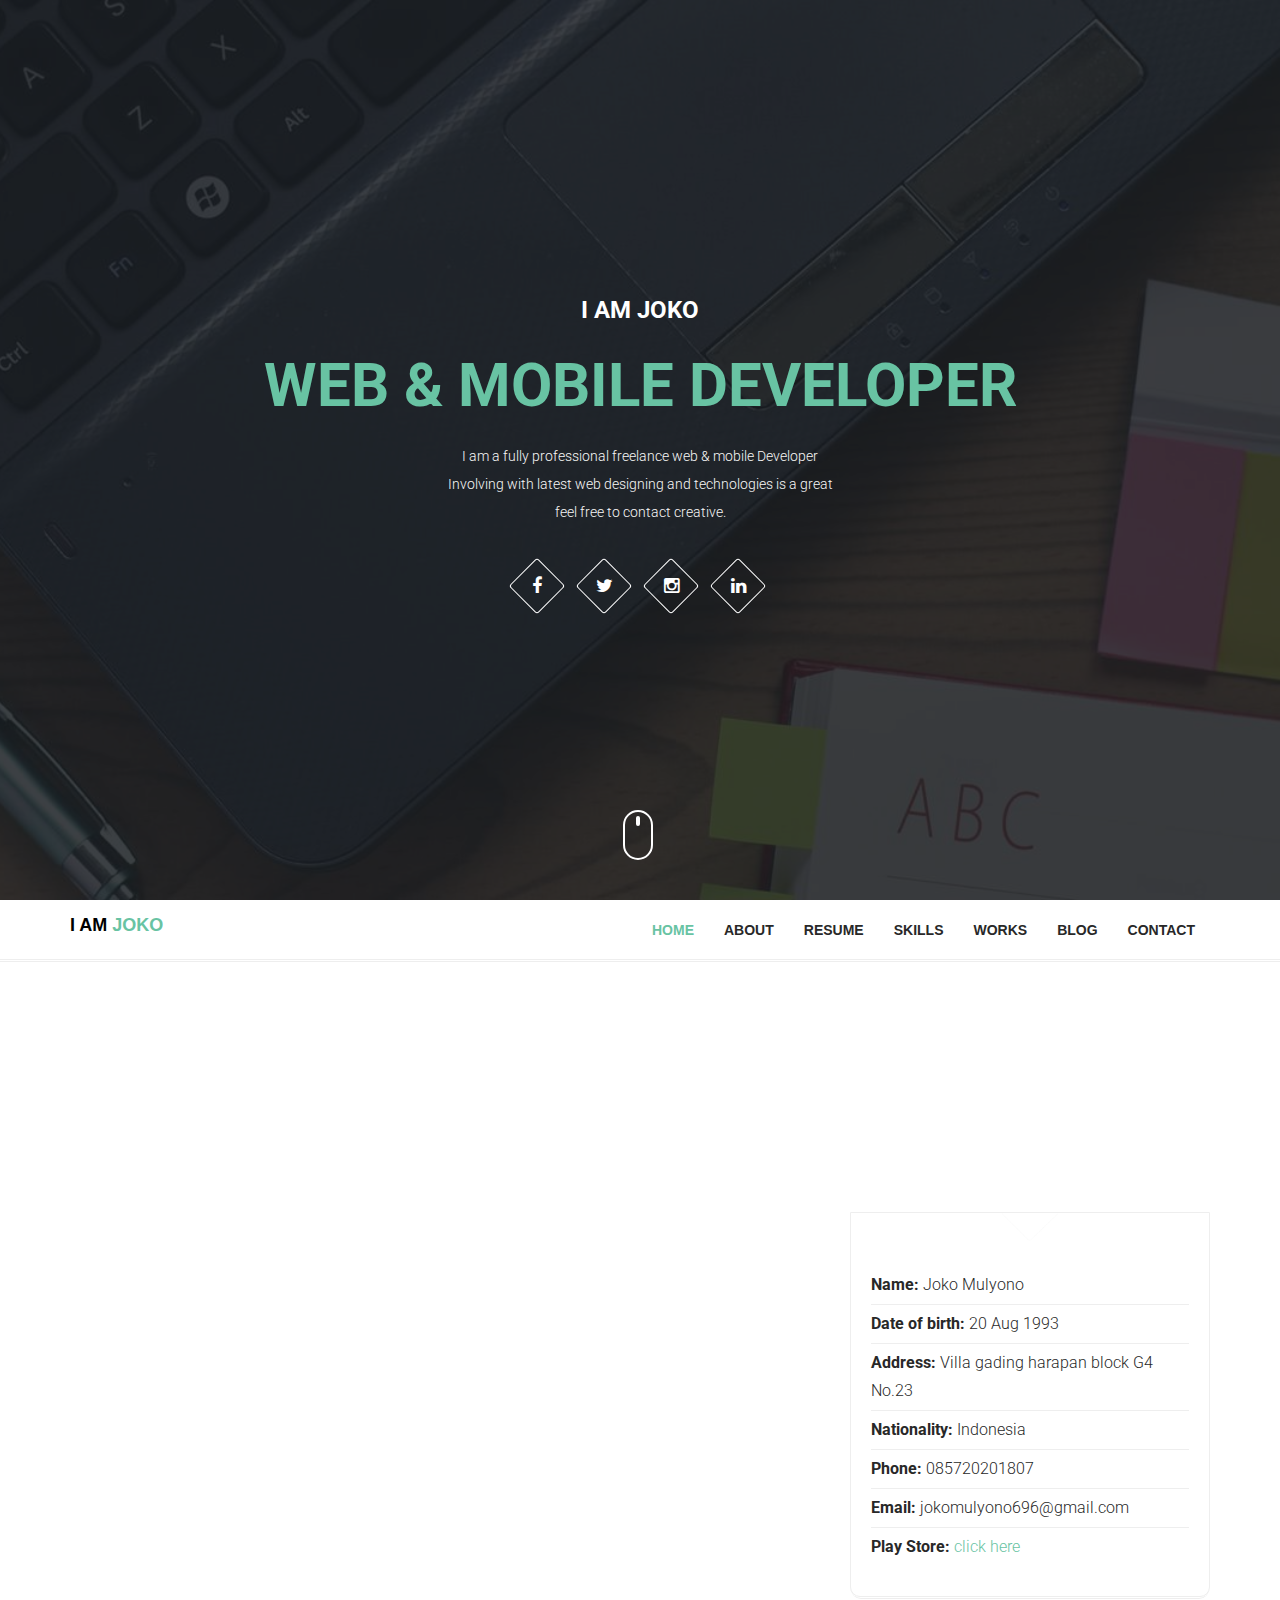
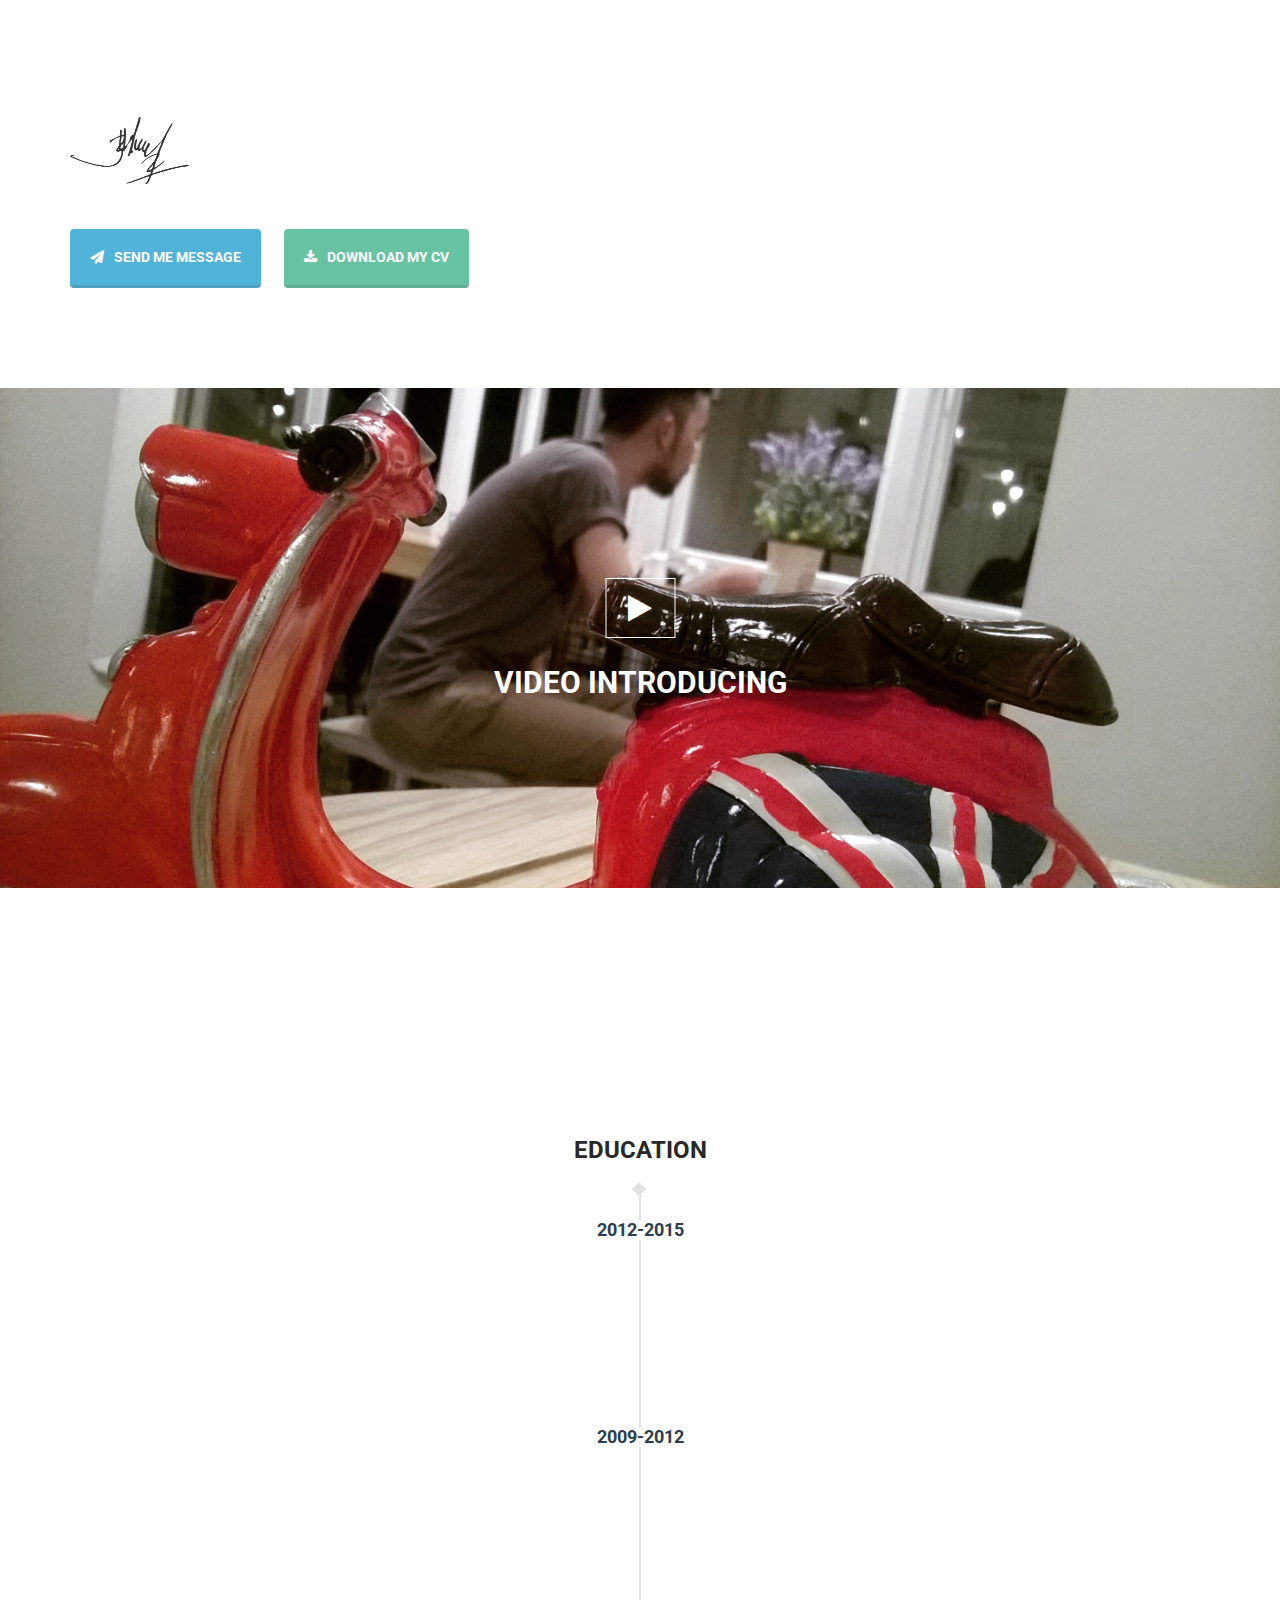
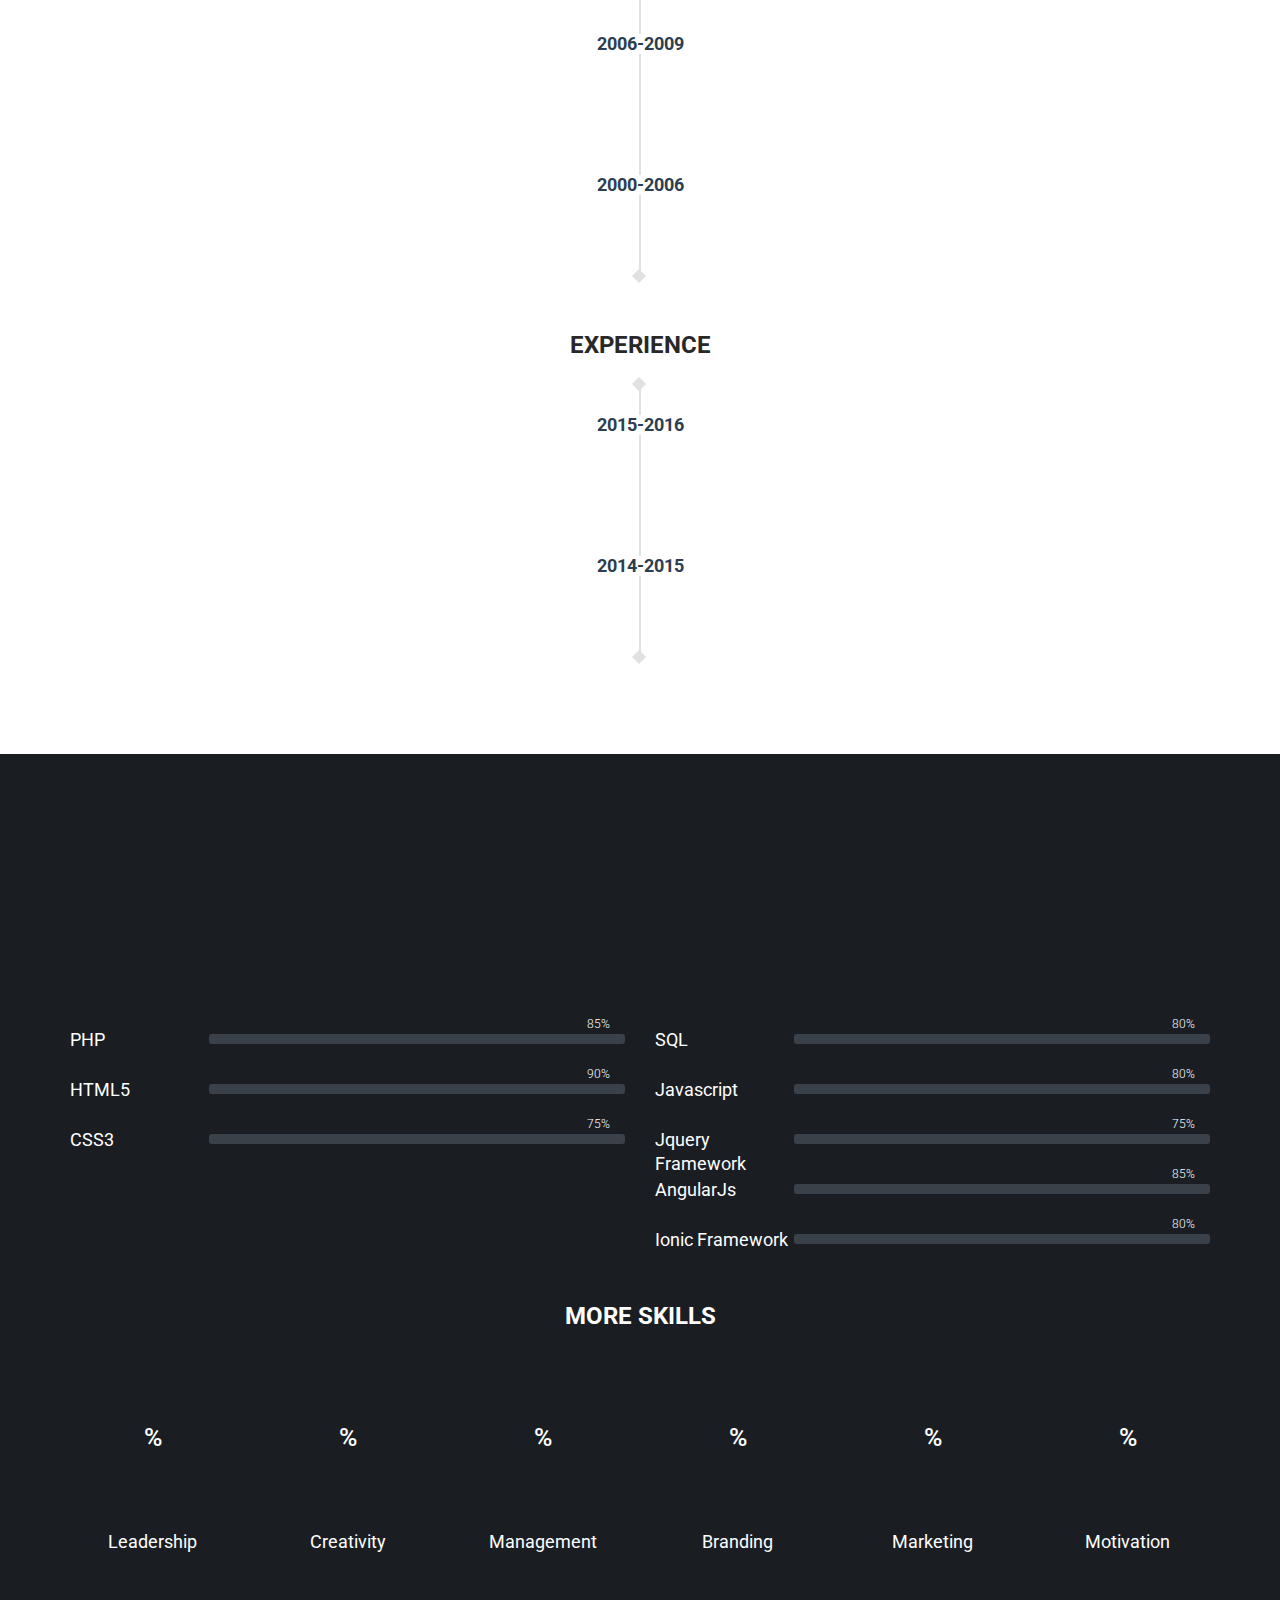
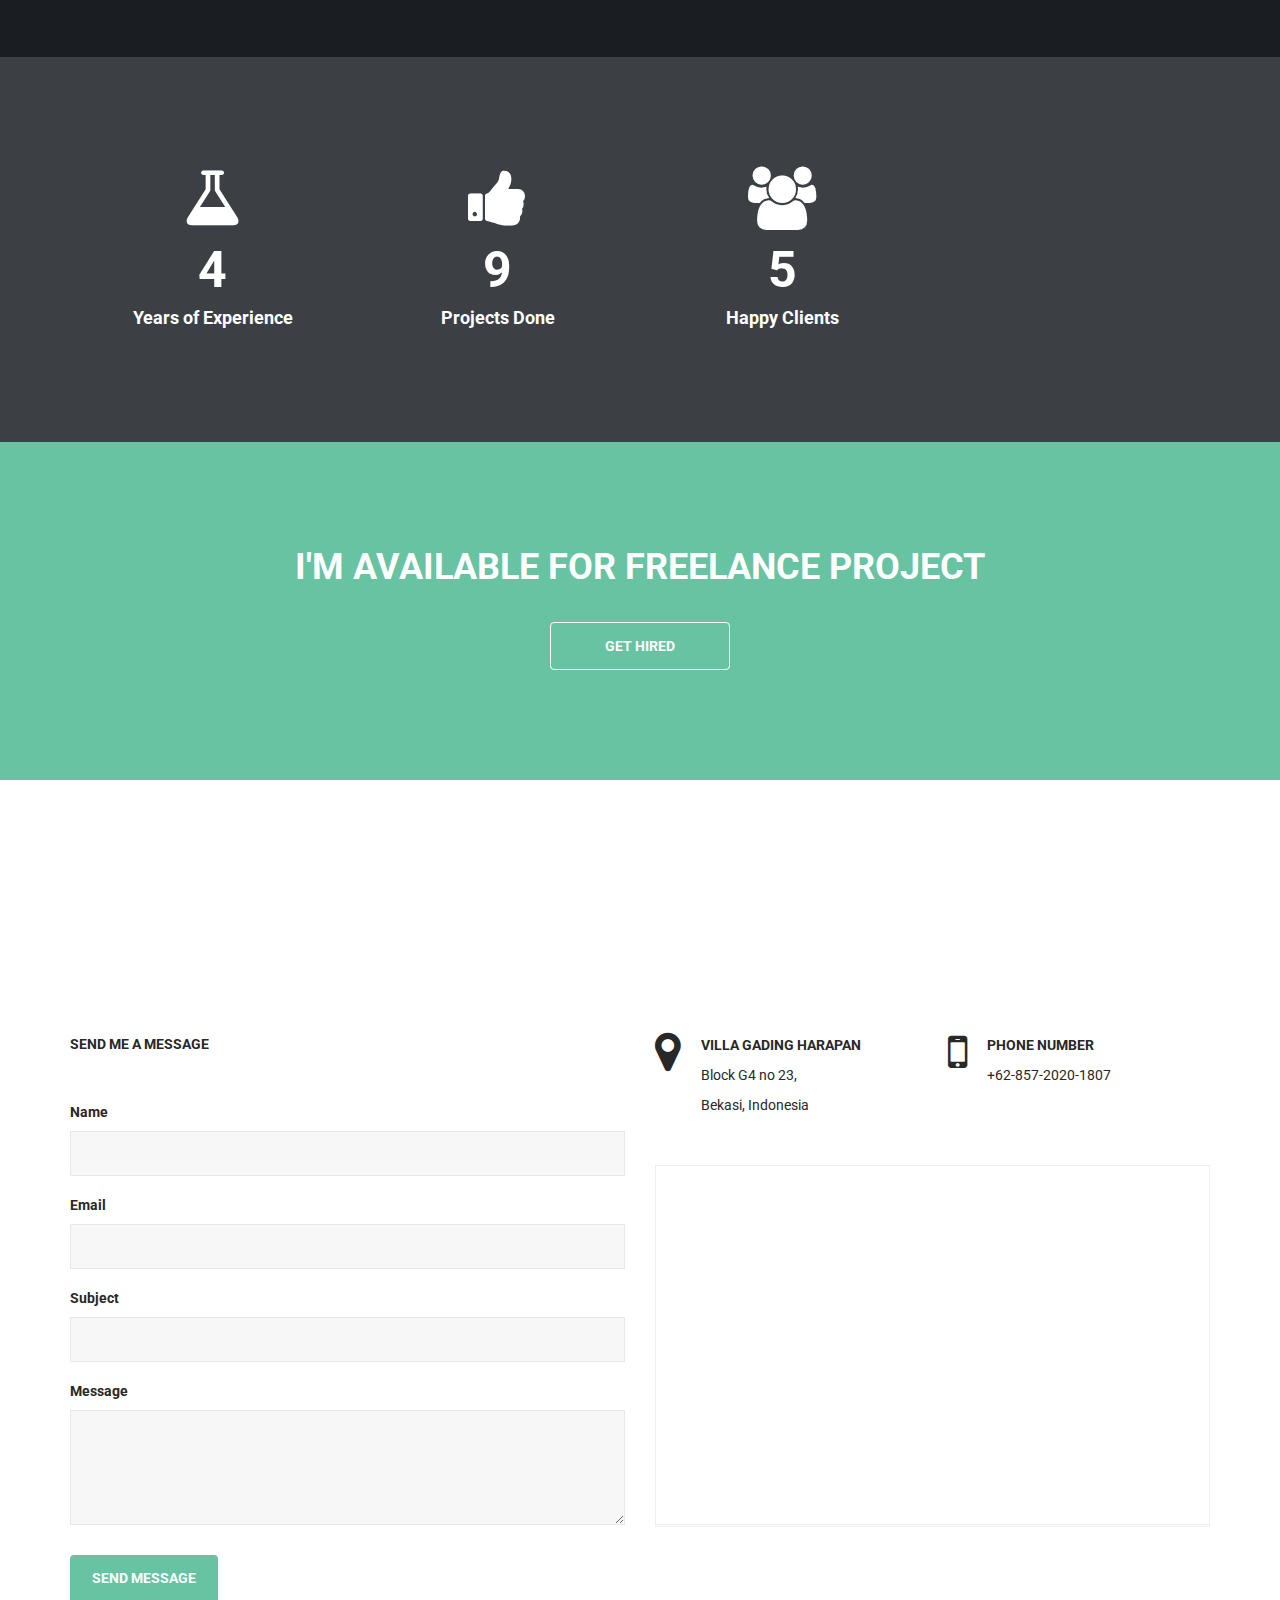
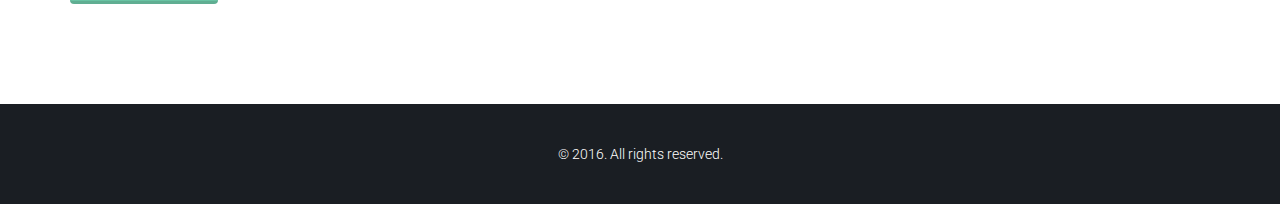
==== index.html @ 0611b8df "Merge branch 'master' of https://github.com/Joko25/joko25.github.io" ====
<!DOCTYPE html>
<html lang="en">

<head>
	<meta charset="UTF-8">
	<meta name="viewport" content="width=device-width, initial-scale=1.0">
	<meta name="description" content="IAMJoko, Web Programmer">
  <meta name="keywords" content="joko, mulyono, joko mulyono, joko25, jokomulyono696@gmail.com, cv joko, buat web, developer, web, programming, onepage, resume, CV HTML template, personal Vcard, html resume, free resume template, free HTML template, free bootstrap template, personal portfolio, free html portfolio">
	<meta name="author" content="#">

	<title>Joko Mulyono</title>

  <!-- Web Fonts -->
  <link href='https://fonts.googleapis.com/css?family=Roboto:400,300,500,700' rel='stylesheet' type='text/css'>
	<!-- Bootstrap core CSS -->
	<link href="assets/bootstrap/css/bootstrap.min.css" rel="stylesheet" media="screen">
	<!-- Font Awesome CSS -->
	<link href="assets/css/font-awesome.min.css" rel="stylesheet" media="screen">
	<!-- Animate css -->
  <link href="assets/css/animate.css" rel="stylesheet">
  <!-- Magnific css -->
	<link href="assets/css/magnific-popup.css" rel="stylesheet">
	<!-- Custom styles CSS -->
	<link href="assets/css/style.css" rel="stylesheet" media="screen">
  <!-- Responsive CSS -->
  <link href="assets/css/responsive.css" rel="stylesheet">

  <!-- HTML5 Shim and Respond.js IE8 support of HTML5 elements and media queries -->
  <!-- WARNING: Respond.js doesn't work if you view the page via file:// -->
  <!--[if lt IE 9]>
      <script src="https://oss.maxcdn.com/libs/html5shiv/3.7.0/html5shiv.js"></script>
      <script src="https://oss.maxcdn.com/libs/respond.js/1.4.2/respond.min.js"></script>
  <![endif]-->

  <link rel="shortcut icon" href="assets/images/ico/favicon.png">
  <link rel="apple-touch-icon-precomposed" sizes="144x144" href="assets/images/ico/apple-touch-icon-144-precomposed.png">
  <link rel="apple-touch-icon-precomposed" sizes="114x114" href="assets/images/ico/apple-touch-icon-114-precomposed.png">
  <link rel="apple-touch-icon-precomposed" sizes="72x72" href="assets/images/ico/apple-touch-icon-72-precomposed.png">
  <link rel="apple-touch-icon-precomposed" href="assets/images/ico/apple-touch-icon-57-precomposed.png">

</head>

<body>
	<!-- Preloader -->
<!-- 	<div id="tt-preloader">
		<div id="pre-status">
			<div class="preload-placeholder"></div>
		</div>
	</div> -->

	<!-- Home Section -->
	<section id="home" class="tt-fullHeight" data-stellar-vertical-offset="50" data-stellar-background-ratio="0.2">
		<div class="intro">
			<div class="intro-sub">I am Joko</div>
			<h1><span>Web & Mobile Developer </span></h1>
			<p>I am a fully professional freelance web & mobile Developer<br> Involving with latest web designing and technologies is a great <br> feel free to contact creative.</p>

      <div class="social-icons">
        <ul class="list-inline">
          <li><a href="https://www.facebook.com/JK.mulyono48" target="_blank"><i class="fa fa-facebook"></i></a></li>
          <li><a href="#"><i class="fa fa-twitter"></i></a></li>
          <li><a href="https://www.instagram.com/jokomyn/" target="_blank"><i class="fa fa-instagram"></i></a></li>
          <li><a href="https://www.linkedin.com/in/joko-mulyono-5b250483/"><i class="fa fa-linkedin"></i></a></li>
          <!-- <li><a href="#"><i class="fa fa-pinterest"></i></a></li> -->
        </ul>
      </div> <!-- /.social-icons -->
		</div>

		<div class="mouse-icon">
			<div class="wheel"></div>
		</div>
	</section><!-- End Home Section -->




	<!-- Navigation -->
	<header class="header">
		<nav class="navbar navbar-custom" role="navigation">
			<div class="container">
				<div class="navbar-header">
					<button type="button" class="navbar-toggle" data-toggle="collapse" data-target="#custom-collapse">
						<span class="sr-only">Toggle navigation</span>
						<span class="icon-bar"></span>
						<span class="icon-bar"></span>
						<span class="icon-bar"></span>
					</button>
					<a class="navbar-brand" href="index.html"><span style="color:black">I AM</span> JOKO</a>
				</div>

				<div class="collapse navbar-collapse" id="custom-collapse">
					<ul class="nav navbar-nav navbar-right">
						<li><a href="#home">Home</a></li>
						<li><a href="#about">About</a></li>
						<li><a href="#resume">Resume</a></li>
						<li><a href="#skills">Skills</a></li>
						<li><a href="#works">Works</a></li>
						<li><a href="#blog">Blog</a></li>
            <li><a href="#contact">Contact</a></li>
					</ul>
				</div>
			</div><!-- .container -->
		</nav>
	</header><!-- End Navigation -->


    <!-- About Section -->
    <section id="about" class="about-section section-padding">
      <div class="container">
        <h2 class="section-title wow fadeInUp">About Me</h2>

        <div class="row">

          <div class="col-md-4 col-md-push-8">
            <div class="biography">
              <div class="myphoto">
                <img src="assets/images/myphoto3.jpg" alt="">
              </div>
              <ul>
                <li><strong>Name:</strong> Joko Mulyono</li>
                <li><strong>Date of birth:</strong> 20 Aug 1993</li>
                <li><strong>Address:</strong> Villa gading harapan block G4 No.23</li>
                <li><strong>Nationality:</strong> Indonesia</li>
                <li><strong>Phone:</strong> 085720201807</li>
                <li><strong>Email:</strong> jokomulyono696@gmail.com</li>
                <li><strong>Play Store:</strong> <a href="https://play.google.com/store/apps/developer?id=Joko+Mulyono" target="_blank">click here</a></li>
              </ul>
            </div>
          </div> <!-- col-md-4 -->

          <div class="col-md-8 col-md-pull-4">
            <div class="short-info wow fadeInUp">
              <h3>Objective</h3>
              <p>An opportunity to work and upgrade oneself, as well as being involved in an organization that believes in gaining a competitive edge and giving back to the community. I'm presently expanding my solid experience in Web and Mobile Develope. I focus on using my interpersonal skills to build good user experience and create a strong interest in my employers. I hope to develop skills in Mobile app and my knowledge of the Web, and become an honest asset to the business. As an individual, I'm self-confident you’ll find me creative, funny and naturally passionate. I’m a forward thinker, which others may find inspiring when working as a team.</p>
            </div>

            <div class="short-info wow fadeInUp">
              <h3>What I Do ?</h3>
              <p>I have been working as a web and mobile app developer. I have a love of clean, and elegant styling. I loving creating awesome as per my clients’ need. I think user experience when I try to craft something for my clients.</p>

              <ul class="list-check">
                <li>Web application</li>
                <li>MRP/ERP system</li>
                <li>Backend web</li>
                <li>Mobile Apps (Android)</li>
              </ul>
            </div>

            <div class="my-signature">
              <img src="assets/images/jokottd.png" alt="" style="width:119px; height:67px; ">
            </div>

            <div class="download-button">
              <a class="btn btn-info btn-lg" href="#contact"><i class="fa fa-paper-plane"></i>Send me message</a>
              <a class="btn btn-primary btn-lg" href="#"><i class="fa fa-download"></i>download my cv</a>
            </div>
          </div>


        </div> <!-- /.row -->
      </div> <!-- /.container -->
    </section><!-- End About Section -->


    <!-- Video Section -->
    <section id="video" class="video-section">
      <div class="tf-bg-overlay">

        <div class="container">

          <div class="video-intro">
             <a class="popup-video" href=""> <i class="fa fa-play"></i>  </a>
             <h2>Video Introducing</h2>
          </div>

        </div>

        <!--/.container-->
      </div>
      <!--/.overlay-->
    </section>
    <!-- /.Video Section -->


    <!-- Resume Section -->
    <section id="resume" class="resume-section section-padding">
        <div class="container">
            <h2 class="section-title wow fadeInUp">Resume</h2>
            <div class="row">
                <div class="col-md-12">
                    <div class="resume-title">
                        <h3>Education</h3>
                    </div>
                    <div class="resume">
                        <ul class="timeline">
                            <li class="timeline-inverted">
                                <div class="posted-date">
                                    <span class="month">2012-2015</span>
                                </div><!-- /posted-date -->

                                <div class="timeline-panel wow fadeInUp">
                                    <div class="timeline-content">
                                        <div class="timeline-heading">
                                            <h3>Lecture</h3>
                                            <span>Politeknik LP3I Bandung</span>
                                        </div><!-- /timeline-heading -->

                                        <div class="timeline-body">
                                            <p>I majored in management of Informatics and I became deputy chairman of the ICON (Incredible Computer Nation)</p>
                                        </div><!-- /timeline-body -->
                                    </div> <!-- /timeline-content -->
                                </div><!-- /timeline-panel -->
                            </li>
                            <li>
                                <div class="posted-date">
                                    <span class="month">2009-2012</span>
                                </div><!-- /posted-date -->
                                <div class="timeline-panel wow fadeInUp">
                                    <div class="timeline-content">
                                        <div class="timeline-heading">
                                            <h3>Vocational Hight School</h3>
                                            <span>SMAN 1 Pagaden</span>
                                        </div><!-- /timeline-heading -->

                                        <div class="timeline-body">
                                            <p>in the Vocational Hight School I majored in sciences. I have a hobby of basketball.</p>
                                        </div><!-- /timeline-body -->
                                    </div> <!-- /timeline-content -->
                                </div><!-- /timeline-panel -->
                            </li>

                            <li class="timeline-inverted">
                                <div class="posted-date">
                                    <span class="month">2006-2009</span>
                                </div><!-- /posted-date -->

                                <div class="timeline-panel wow fadeInUp">
                                    <div class="timeline-content">
                                        <div class="timeline-heading">
                                            <h3>Junior Hight School</h3>
                                            <span>SMPN 2 Cipunagara</span>
                                        </div><!-- /timeline-heading -->

                                        <div class="timeline-body">
                                            <p></p>
                                        </div><!-- /timeline-body -->
                                    </div> <!-- /timeline-content -->
                                </div> <!-- /timeline-panel -->
                            </li>

                            <li>
                                <div class="posted-date">
                                  <span class="month">2000-2006</span>
                                </div><!-- /posted-date -->

                                <div class="timeline-panel wow fadeInUp">
                                    <div class="timeline-content">
                                        <div class="timeline-heading">
                                            <h3>Elementary School</h3>
                                            <span>SDN Wanakarya</span>
                                        </div><!-- /timeline-heading -->

                                        <div class="timeline-body">
                                            <p></p>
                                        </div><!-- /timeline-body -->
                                    </div> <!-- /timeline-content -->
                                </div><!-- /timeline-panel -->
                            </li>
                        </ul>
                    </div>
                </div>
            </div><!-- /row -->

            <div class="row">
                <div class="col-md-12">
                    <div class="resume-title">
                        <h3>Experience</h3>
                    </div>
                    <div class="resume">
                        <ul class="timeline">
                            <li class="timeline-inverted">
                                <div class="posted-date">
                                  <span class="month">2015-2016</span>
                                </div><!-- /posted-date -->

                                <div class="timeline-panel wow fadeInUp">
                                    <div class="timeline-content">
                                        <div class="timeline-heading">
                                            <h3>Senior Programming System</h3>
                                            <span>PT. Askara Internal, Bekasi, Indonesia</span>
                                        </div><!-- /timeline-heading -->

                                        <div class="timeline-body">
                                            <p><!-- I am alone, and feel the charm of existence in this spot, which was created for the bliss of souls like mine. I am so happy, my dear friend. --></p>
                                        </div><!-- /timeline-body -->
                                    </div> <!-- /timeline-content -->
                                </div> <!-- /timeline-panel -->
                            </li>

                            <li>
                                <div class="posted-date">
                                  <span class="month">2014-2015</span>
                                </div><!-- /posted-date -->

                                <div class="timeline-panel wow fadeInUp">
                                    <div class="timeline-content">
                                        <div class="timeline-heading">
                                            <h3>Junior Programming System</h3>
                                            <span>PT Kinenta, Purwakarta, Indonesia</span>
                                        </div><!-- /timeline-heading -->

                                        <div class="timeline-body">
                                            <p><!-- Completely provide access to seamless manufactured products before functionalized synergy. Progressively redefine competitive. --></p>
                                        </div><!-- /timeline-body -->
                                    </div> <!-- /timeline-content -->
                                </div><!-- /timeline-panel -->
                            </li>
                        </ul>
                    </div>
                </div>
            </div><!-- /row -->
        </div><!-- /.container -->
    </section><!-- End Resume Section -->


    <!-- Skills Section -->
    <section id="skills" class="skills-section section-padding">
      <div class="container">
        <h2 class="section-title wow fadeInUp">Skills</h2>

        <div class="row">
          <div class="col-md-6">
            <div class="skill-progress">
              <div class="skill-title"><h3>PHP</h3></div> 
              <div class="progress">
                <div class="progress-bar six-sec-ease-in-out" role="progressbar" aria-valuenow="85" aria-valuemin="0" aria-valuemax="100" ><span>85%</span>
                </div>
              </div><!-- /.progress -->
            </div><!-- /.skill-progress -->

            <div class="skill-progress">
              <div class="skill-title"><h3>HTML5</h3></div> 
              <div class="progress">
                <div class="progress-bar six-sec-ease-in-out" role="progressbar" aria-valuenow="90" aria-valuemin="0" aria-valuemax="100" ><span>90%</span>
                </div>
              </div><!-- /.progress -->
            </div><!-- /.skill-progress -->
            <div class="skill-progress">
              <div class="skill-title"><h3>CSS3</h3></div>  
              <div class="progress">
                <div class="progress-bar six-sec-ease-in-out" role="progressbar" aria-valuenow="75" aria-valuemin="0" aria-valuemax="100" ><span>75%</span>
                </div>
              </div><!-- /.progress -->
            </div><!-- /.skill-progress -->
          </div><!-- /.col-md-6 -->

          <div class="col-md-6">
            <div class="skill-progress">
              <div class="skill-title"><h3>SQL</h3></div> 
              <div class="progress">
                <div class="progress-bar six-sec-ease-in-out" role="progressbar" aria-valuenow="80" aria-valuemin="0" aria-valuemax="100" ><span>80%</span>
                </div>
              </div><!-- /.progress -->
            </div><!-- /.skill-progress -->
            <div class="skill-progress">
              <div class="skill-title"><h3>Javascript</h3></div> 
              <div class="progress">
                <div class="progress-bar six-sec-ease-in-out" role="progressbar" aria-valuenow="80" aria-valuemin="0" aria-valuemax="100" ><span>80%</span>
                </div>
              </div><!-- /.progress -->
            </div><!-- /.skill-progress -->
            <div class="skill-progress">
              <div class="skill-title"><h3>Jquery Framework</h3></div>  
              <div class="progress">
                <div class="progress-bar six-sec-ease-in-out" role="progressbar" aria-valuenow="75" aria-valuemin="0" aria-valuemax="100" ><span>75%</span>
                </div>
              </div><!-- /.progress -->
            </div><!-- /.skill-progress -->
            <div class="skill-progress">
              <div class="skill-title"><h3>AngularJs</h3></div>  
              <div class="progress">
                <div class="progress-bar six-sec-ease-in-out" role="progressbar" aria-valuenow="85" aria-valuemin="0" aria-valuemax="100" ><span>85%</span>
                </div>
              </div><!-- /.progress -->
            </div><!-- /.skill-progress -->
            <div class="skill-progress">
              <div class="skill-title"><h3>Ionic Framework</h3></div>  
              <div class="progress">
                <div class="progress-bar six-sec-ease-in-out" role="progressbar" aria-valuenow="80" aria-valuemin="0" aria-valuemax="100" ><span>80%</span>
                </div>
              </div><!-- /.progress -->
            </div><!-- /.skill-progress -->
          </div><!-- /.col-md-6 -->
        </div><!-- /.row -->

        <div class="skill-chart text-center">
          <h3>More skills</h3>
        </div>
          
        <div class="row more-skill text-center">
          <div class="col-xs-12 col-sm-4 col-md-2">
              <div class="chart" data-percent="81" data-color="e74c3c">
                    <span class="percent"></span>
                    <div class="chart-text">
                      <span>leadership</span>
                    </div>
                </div>
            </div>
            <div class="col-xs-12 col-sm-4 col-md-2">
              <div class="chart" data-percent="87" data-color="2ecc71">
                    <span class="percent"></span>
                    <div class="chart-text">
                      <span>Creativity</span>
                    </div>
                </div>
            </div>
            <div class="col-xs-12 col-sm-4 col-md-2">
              <div class="chart" data-percent="78" data-color="3498db">
                    <span class="percent"></span>
                    <div class="chart-text">
                      <span>Management</span>
                    </div>
                </div>
            </div>
            <div class="col-xs-12 col-sm-4 col-md-2">
              <div class="chart" data-percent="58" data-color="3498db">
                    <span class="percent"></span>
                    <div class="chart-text">
                      <span>Branding</span>
                    </div>
                </div>
            </div>
            <div class="col-xs-12 col-sm-4 col-md-2">
              <div class="chart" data-percent="40" data-color="3498db">
                    <span class="percent"></span>
                    <div class="chart-text">
                      <span>Marketing</span>
                    </div>
                </div>
            </div>
            <div class="col-xs-12 col-sm-4 col-md-2">
              <div class="chart" data-percent="95" data-color="3498db">
                    <span class="percent"></span>
                    <div class="chart-text">
                      <span>Motivation</span>
                    </div>
                </div>
            </div>
        </div>

      </div><!-- /.container -->
    </section><!-- End Skills Section -->





    <!-- Facts Section -->
    <section id="facts" class="facts-section text-center" data-stellar-vertical-offset="50" data-stellar-background-ratio="0.2">
      <div class="tt-overlay-bg">
        <div class="container">
          <div class="row">
            <div class="col-md-12">
              <div class="count-wrap">
                <div class="col-sm-3 col-xs-6">
                  <i class="fa fa-flask"></i>
                  <h3 class="timer">4</h3>
                  <p>Years of Experience</p>
                </div>
                <div class="col-sm-3 col-xs-6"> 
                  <i class="fa fa-thumbs-up"></i>
                  <h3 class="timer">9</h3>                
                  <p>Projects Done</p>
                </div>
                <div class="col-sm-3 col-xs-6">
                  <i class="fa fa-users"></i>
                  <h3 class="timer">5</h3> 
                  <p>Happy Clients</p>
                </div>
                <!-- <div class="col-sm-3 col-xs-6">
                  <i class="fa fa-trophy"></i>
                  <h3 class="timer">5</h3> 
                  <p>Awards Won</p>
                </div> -->
              </div><!-- /count-wrap -->
            </div><!-- /.col-md-12 -->
          </div><!-- /.row -->
        </div><!-- /.container -->
      </div>
    </section> <!-- End Facts Section -->




    <!-- Hire Section -->
    <section class="hire-section text-center" data-stellar-vertical-offset="50" data-stellar-background-ratio="0.2">
      <div class="hire-section-bg">
        <div class="container">
          <div class="row">
            <div class="col-md-12">
              <h2>I'm available for freelance project</h2>
              <a href="#" class="btn btn-default">Get Hired</a>
            </div><!-- /.col-md-12 -->
          </div><!-- /.row -->
        </div><!-- /.container -->
      </div><!-- /.hire-section-bg -->
    </section><!-- End Hire Section -->


    <!-- Contact Section -->
    <section id="contact" class="contact-section section-padding">
      <div class="container">
        <h2 class="section-title wow fadeInUp">Get in touch</h2>

        <div class="row">
          <div class="col-md-6">
            <div class="contact-form">
              <strong>Send me a message</strong>
              <form name="contact-form" id="contactForm" action="sendemail.php" method="POST">

                <div class="form-group">
                  <label for="name">Name</label>
                  <input type="text" name="name" class="form-control" id="name" required="">
                </div>

                <div class="form-group">
                  <label for="email">Email</label>
                  <input type="email" name="email" class="form-control" id="email" required="">
                </div>

                <div class="form-group">
                  <label for="subject">Subject</label>
                  <input type="text" name="subject" class="form-control" id="subject">
                </div>

                <div class="form-group">
                  <label for="message">Message</label>
                  <textarea name="message" class="form-control" id="message" rows="5" required=""></textarea>
                </div>

                <button type="submit" name="submit" class="btn btn-primary">Send Message</button>
              </form>
            </div><!-- /.contact-form -->
          </div><!-- /.col-md-6 -->

          <div class="col-md-6">
            <div class="row center-xs">
              <div class="col-sm-6">
                <i class="fa fa-map-marker"></i>
                <address>
                  <strong>Villa Gading harapan</strong>
                  Block G4 no 23,<br>
                  Bekasi, Indonesia<br>
                </address>
              </div>

              <div class="col-sm-6">
                <i class="fa fa-mobile"></i>
                <div class="contact-number">
                  <strong>Phone Number</strong>
                  +62-857-2020-1807<br>
                </div>
              </div>
            </div>

          <div class="row">
            <div class="col-sm-12">
              <div class="location-map">
                <div id="mapCanvas" class="map-canvas"></div>
              </div>
            </div>
          </div>

          </div>
        </div><!-- /.row -->
      </div><!-- /.container -->
    </section><!-- End Contact Section -->


	<!-- Footer Section -->
    <footer class="footer-wrapper">
      <div class="container">
        <div class="row">
          <div class="col-md-12">
            <div class="copyright text-center">
              <p>&copy; 2016. All rights reserved.</p>
            </div>
          </div>
        </div>
      </div>
    </footer><!-- End Footer Section -->


	<!-- Scroll-up -->
	<div class="scroll-up">
		<a href="#home"><i class="fa fa-angle-up"></i></a>
	</div>

	<!-- Javascript files -->
	<script src="assets/js/jquery.js"></script>
	<script src="assets/bootstrap/js/bootstrap.min.js"></script>
  <script src="assets/js/jquery.stellar.min.js"></script>
	<script src="assets/js/jquery.sticky.js"></script>
  <script src="assets/js/smoothscroll.js"></script>
	<script src="assets/js/wow.min.js"></script>
  <script src="assets/js/jquery.countTo.js"></script>
  <script src="assets/js/jquery.inview.min.js"></script> 
  <script src="assets/js/jquery.easypiechart.js"></script>
  <script src="assets/js/jquery.shuffle.min.js"></script>
  <script src="assets/js/jquery.magnific-popup.min.js"></script>
  <script src="assets/js/froogaloop2.min.js"></script>
  <script src="assets/js/jquery.fitvids.js"></script>
  <!--<script src="https://maps.googleapis.com/maps/api/js?v=3.exp&sensor=false"></script>-->
  <script type="text/javascript" src="https://maps.googleapis.com/maps/api/js?key=AIzaSyCzoglZR5t-yWfjUdKpYeuqlmIPBZahSDU&callback=initMap"></script>
  <script src="assets/js/scripts.js"></script>
</body>
</html>
---- assets/css/style.css ----
/*
    Author: TrendyTheme
    Template: I AM X
    Version: 1.2
    URL: http://demo.trendytheme.net/iamx/html
*/


/*
====================================
------------------------------------
    1. General
    2. Typography
    3. Home
    4. Navigation
    5. About
    6. Video
    7. Resume
    8. Skill
    9. Chart
    10. Work
    11. Facts
    12. Blog
    13. Hire
    14. Contact
    15. Footer
-------------------------------------
=====================================
*/


body{
    font-family: 'Roboto', sans-serif;
    line-height: 28px;
    font-weight: 300;
    font-size: 14px;
    color:#282828;
    background-color: #fff;
    -webkit-text-size-adjust: 100%;
    -webkit-overflow-scrolling: touch;
    -webkit-font-smoothing: antialiased !important;
}

body, html{
    overflow-x:hidden;
}

/* Link style
---------------------------------------------------------*/
a {
    color: #68c3a3;
}
a,
a > * {
    outline: none;
    cursor: pointer;
    text-decoration: none;
}
a:focus,
a:hover {
    outline: none;
    color: #333333;
    text-decoration: none;
}


/* Transition elsements
-------------------------------------------------------- */
.navbar a,
.form-control {
	-webkit-transition: all 0.4s ease-in-out 0s;
	   -moz-transition: all 0.4s ease-in-out 0s;
		-ms-transition: all 0.4s ease-in-out 0s;
		 -o-transition: all 0.4s ease-in-out 0s;
			transition: all 0.4s ease-in-out 0s;
}

a,
.btn {
	-webkit-transition: all 0.125s ease-in-out 0s;
	   -moz-transition: all 0.125s ease-in-out 0s;
		-ms-transition: all 0.125s ease-in-out 0s;
		 -o-transition: all 0.125s ease-in-out 0s;
			transition: all 0.125s ease-in-out 0s;
}

/* Reset box-shadow
/* ------------------------------------------------------ */

.btn,
.form-control,
.form-control:hover,
.form-control:focus,
.navbar-custom .dropdown-menu {
	-webkit-box-shadow: none;
			box-shadow: none;
}




/* === Typography === */

h1, h2, h3, h4, h5, h6{
    font-weight: 700;
    margin:0;
    text-transform: uppercase;
}

h1 {
    font-size: 36px;
    line-height: 36px;
}

h2 {
    font-size: 30px;
    line-height: 30px;
}

h3 {
    font-size: 24px;
    line-height: 24px;
}

h4 {
    font-size: 18px;
}

h5 {
    font-size: 14px;
}

h6 {
    font-size     : 12px;
}



/* === FORM STYLE === */
.form-control {
    height: 45px;
    background-color: #f7f7f7;
    border: 1px solid #e8e8e8;
    border-radius: 0;
    box-shadow: none;
}

.form-control:focus {
    border-color: #68c3a3;
    box-shadow: none;
}




/* Alert Style
-----------------------------------------------------*/
.alert {
    padding: 10px 15px;
    margin-top: 20px;
    margin-bottom: 20px;
    border-radius: 0;
}

.alert strong {
  display: inline-block !important;
  margin: 0 !important;
}



/* BUTTON STYLE
-----------------------------------------------------*/
/*common-btn*/
.btn{
    border: 0;
    border-bottom: 3px solid;
    font-weight: 700;
    text-transform: uppercase;
    line-height: 28px;
    padding: 9px 22px;
}

/*large-btn*/
.btn-lg, 
.btn-group-lg>.btn {
    padding: 14px 20px;
    font-size: 14px;
    border-radius: 4px;
}

/*btn-primary*/
.btn-primary{
    background-color:#68c3a3;
    border-color: rgba(51, 51, 51, 0.15);
}

.btn-primary:hover, 
.btn-primary:focus, 
.btn-primary.focus, 
.btn-primary:active, 
.btn-primary.active, 
.open>.dropdown-toggle.btn-primary {
    color: #fff;
    background-color: #4eb28f;
    border-color: #4eb28f;
}

/*btn-info*/
.btn-info{
    background-color:#52b3d9;
    border-color: rgba(51, 51, 51, 0.15);
}

.btn-info:hover, 
.btn-info:focus, 
.btn-info.focus, 
.btn-info:active, 
.btn-info.active, 
.open>.dropdown-toggle.btn-info {
    color: #fff;
    background-color: #4aa0c2;
    border-color: #4aa0c2;
}

/*btn-default*/
.btn-default {
    background: transparent;
    border: 1px solid #fff;
    color: #fff;
}
.btn-default:hover, 
.btn-default:focus, 
.btn-default.focus, 
.btn-default:active, 
.btn-default.active{
    color: #68c3a3;
    background-color: #fff;
    border-color: #fff;
}


button:focus {
    outline: none;
}


/*IMAGES*/
img {
    width: 100%;
}

hr {
    margin-top: 15px;
    margin-bottom: 15px;
}

.no-padding {
    padding: 0;
}

/* LIST STYLE
-------------------------------------------------- */
ul, ol {
    margin     : 0;
    padding    : 0;
    list-style : none
}


ul.list-check {
    
}

ul.list-check li{
    position: relative;
    font-size: 18px;
    line-height: 32px;
}
ul.list-check li::before {
    content: "\f00c";
    font-family: fontawesome;
    color: #68c3a3;
    margin-right: 10px;
}


/* === MAIN === */
.section-padding {
	padding: 120px 0 100px;
}


/* SECTION TITLE
----------------------------------------------------- */
.section-title {
    margin-bottom: 80px;
    text-align: center;
    font-size: 50px;
    line-height: 50px;
    color: #2c3e50;
    position: relative;
}

.section-title::after {
    content: "";
    background: url(../../assets/images/section-divider.png) no-repeat 0 0;
    height: 15px;
    width: 113px;
    position: absolute;
    left: 0;
    right: 0;
    bottom: -40px;
    margin: 0 auto;
}



/* === HOME === */
@media (max-width : 640px) {
    .tt-fullHeight{
        height: 560px !important;
    }
}


#home {
	background: url(../images/home2.jpg) no-repeat center center;
	-webkit-background-attachment: fixed;
    background-attachment: fixed;
	background-color: #222;
	background-size: cover;
	padding: 0;
	position: relative;
}
#home:before {
	content: "";
	background-color: rgba(26, 30, 35, 0.85);
	position: absolute;
	top: 0;
	left: 0;
	width: 100%;
	height: 100%;
}

.intro {
	position: absolute;
	width: 100%;
	top: 50%;
	left: 0;
	text-align: center;
	-webkit-transform: translate(0%, -50%);
	   -moz-transform: translate(0%, -50%);
		-ms-transform: translate(0%, -50%);
		 -o-transform: translate(0%, -50%);
			transform: translate(0%, -50%);
	padding: 0 15px;
}

.intro h1{
	font-size: 60px;
	line-height: 80px;
	margin-bottom: 16px;
	color: #52b3d9;
}
.intro h1 span{
	color: #68c3a3;
}
.intro p{
	color: #f7f7f7;
	margin-bottom: 40px;
}

.intro-sub {
	color: #fff;
	font-size: 24px;
	line-height: 32px;
	font-weight: 700;
	text-transform: uppercase;
	display: block;
	margin-bottom: 20px;
}

/* 
SOCIAL ICON 
-------------------------------------------*/
.social-icons {
    margin-top: 20px;
}
.social-icons a i{
    position: relative;
    color: #fff;
    font-size: 18px;
    margin: 0 7px;
    line-height: 40px;
    text-align: center;
    width: 40px;
    height: 40px;
}

.social-icons a i::before {
    position: relative;
    z-index: 1;
}

.social-icons a i::after {
    position: absolute;
    content: "";
    left: 0;
    top: 0;
    width: 40px;
    height: 40px;
    border: 1px solid #fff;
    border-radius: 3px;
    -webkit-transform: rotate(45deg);
       -moz-transform: rotate(45deg);
        -ms-transform: rotate(45deg);
         -o-transform: rotate(45deg);
            transform: rotate(45deg);
    -webkit-transition: all 300ms;
       -moz-transition: all 300ms;
         -o-transition: all 300ms;
            transition: all 300ms;            
}

.social-icons a i:hover::after{
    background: #68c3a3;
    border: 1px solid transparent;
    z-index: 0;
}


/* === NAVIGATION === */
.header {
    border-bottom: 1px solid #eee;
    position: relative;
    width: 100%;
    z-index: 998;
    padding-bottom: 1px;
    background: #fff;
}

.header::after {
    border-bottom:1px solid #eee;
    width: 100%;
    position: absolute;
    content: "";
    height: 2px;
    bottom: 1px;
    left: 0;
}

.navbar-custom {
    border: 0;
    border-radius: 0;
    margin: 0;
    text-transform: uppercase;
    font-family: 'Roboto Condensed', sans-serif;
}


.navbar-custom,
.navbar-custom .dropdown-menu {
    background: #fff;
    padding: 0;
}

.navbar-custom ul li a span{
    margin-left:5px;
}

.navbar-custom .dropdown-menu {
    margin-top:10px;
    display: block;
    visibility: hidden;
    opacity:0;
    border: 1px solid #ddd;
    border-top: 2px solid #68c3a3;
    border-radius: 0;
    border-bottom: 3px double #ddd;
    background-color: #FFFFFF;
    -webkit-transition:all 400ms;
    -moz-transition:all 400ms;
    -o-transition:all 400ms;
    transition:all 400ms;
}

.navbar-right .dropdown-menu {
  right: auto;
  left: 0;
}
.navbar-custom .navbar-nav > li:hover .dropdown-menu{
    display: block;
    opacity:1;
    visibility: visible;
    margin-top:-2px;
}

.navbar-custom .navbar-nav > li > a{
    color: #282828;
    font-size: 14px;
    font-weight: 700;
    padding-top: 20px;
    padding-bottom: 20px;
    text-transform: uppercase;
}

.navbar-custom .dropdown-menu > li{
    border-bottom: 1px solid #F0F0F0;
}

.navbar-custom .dropdown-menu > li:last-child{
    border-bottom: 0;
}

.navbar-custom .dropdown-menu > li > a {
    padding: 10px 20px;
    color: #282828;
    font-size: 14px;
    font-weight: 700;
}

.navbar-custom .nav li.active,
.navbar-custom .nav li a:hover,
.navbar-custom .nav li a:focus,
.navbar-custom .navbar-nav > li.active > a {
    background: none;
    outline: 0;
    color: #68c3a3;
}

.navbar-custom .navbar-brand {
    font-weight: 700;
    font-size: 18px;
}

.navbar-custom .nav .open > a,
.navbar-custom .dropdown-menu > li > a:hover,
.navbar-custom .dropdown-menu > li > a:focus {
    background: #f5f5f5;
}

.navbar-custom .navbar-toggle .icon-bar {
    background: #222;
}



/* === About Section === */
.short-info {
    margin-bottom: 40px;
}

.short-info h3 {
    margin-bottom: 30px;
}

.short-info ul {
    margin-top: 10px;
    display:inline-block;
}
.short-info ul li {
    width: 50%;
    float: left;
}

.my-signature{
    margin-bottom: 45px;
}
.my-signature img{
    width: inherit;
}


/*download-button*/
.download-button a {
    margin-right: 20px;
    color: #fff;
}
.download-button a i {
    margin-right: 10px;
}


.biography{
    border-bottom-left-radius: 10px;
    border-bottom-right-radius: 10px;
    border:1px solid #EEEEEE;
    position: relative;
}

.biography::after{
    content: "";
    border-bottom: 1px solid #EEEEEE;
    position: absolute;
    bottom: -3px;
    width: 100%;
    border-radius: 10px;
    height: 20px;
}

.myphoto{
    position: relative;
    background: url(../../assets/images/photo-frame.png) bottom center no-repeat;
    background-size: contain;
}

.myphoto img{
    position: relative;
    z-index: -1;
}

.biography ul{
    padding:25px 20px 30px;
}

.biography ul li{
    padding:5px 0;
    font-size: 16px;
    border-bottom:1px solid #EEEEEE;
}

.biography ul li:last-child{
    border-bottom:0;
}



/* === Video Section === */

.video-section {
    background: url(../images/video-bg2.jpg) no-repeat center center;
    background-size: cover;
    position: relative;
    min-height: 500px;
}

.video-intro {
    position: absolute;
    top: 50%;
    left: 50%;
    color: #fff;
    padding: 0 20px;
    text-align: center;
    -webkit-transform: translate(-50%, -50%);
    -moz-transform: translate(-50%, -50%);
    -ms-transform: translate(-50%, -50%);
    transform: translate(-50%, -50%);
}

.video-intro a {
    display: inline-block;
    color: #fff;
    width: 70px;
    height: 60px;
    line-height: 60px;
    font-size: 30px;
    border: 1px solid #fff;
}
.video-intro a:hover {
    color: #68c3a3;
    background-color: #fff;
    border: 1px solid transparent;
}

.video-intro h2 {
    margin-top: 30px;
    text-transform: uppercase;
}


/* === Resume Section === */

/*---------------------------------------------------------
Resume Timeline
-----------------------------------------------------------*/
.resume-title h3{
    text-align: center;
}
.resume-section > div > div{
    margin-bottom: 60px;
}
.resume-section > div > div:nth-of-type(2){
    margin-bottom: 0;
}
.resume-title{
    margin-bottom: 30px;
}
.timeline {
    position: relative;
    padding: 0;
    list-style: none;
}

.resume{
    position: relative;
}

.resume:before{
    content: "";
    position: absolute;
    top: -8px;
    width: 10px;
    height: 10px;
    background-color: #e1e1e1;
    left: 50%;
    margin-left: -6px;
    -webkit-transform: rotate(45deg);
       -moz-transform: rotate(45deg);
        -ms-transform: rotate(45deg);
         -o-transform: rotate(45deg);
            transform: rotate(45deg);
}

.resume:after{
    content: "";
    position: absolute;
    bottom: -8px;
    width: 10px;
    height: 10px;
    background-color: #e1e1e1;
    left: 50%;
    margin-left: -6px;
    -webkit-transform: rotate(45deg);
       -moz-transform: rotate(45deg);
        -ms-transform: rotate(45deg);
         -o-transform: rotate(45deg);
            transform: rotate(45deg);
}

.timeline:before {
    content: "";
    position: absolute;
    top: 0;
    bottom: 0;
    width: 2px;
    margin-left: -1.5px;
    background-color: #e1e1e1;
}

.timeline>li {
    position: relative;
    margin-bottom: 50px;
    min-height: 50px;
}

.timeline>li:before,
.timeline>li:after {
    content: " ";
    display: table;
}

.timeline>li:after {
    clear: both;
}

.timeline>li .timeline-panel {
    float: left;
    position: relative;
    width: 100%;
}

.timeline-content{
    padding:5px 20px 0 20px;
}

.timeline>li .timeline-panel:before {
    right: auto;
    left: -15px;
    border-right-width: 15px;
    border-left-width: 0;
}

.timeline>li .timeline-panel:after {
    right: auto;
    left: -14px;
    border-right-width: 14px;
    border-left-width: 0;
}

.timeline>li .posted-date {
    position: relative;
    text-align: center;
    background-color: #fff;
    left: 20px;
}


.timeline>li .posted-date .month {
    font-size: 18px;
    line-height: 20px;
    font-weight: 700;
    display: block;
    color: #2c3e50;
    top: 0;
    float: left;
}

.timeline>li.timeline-inverted>.timeline-panel {
    float: right;
    text-align: left;
}

.timeline>li.timeline-inverted>.timeline-panel:before {
    right: auto;
    left: -15px;
    border-right-width: 15px;
    border-left-width: 0;
}

.timeline>li.timeline-inverted>.timeline-panel:after {
    right: auto;
    left: -14px;
    border-right-width: 14px;
    border-left-width: 0;
}

.timeline>li:last-child {
    margin-bottom: 0;
}

.timeline-heading h3 {
    font-size: 20px;
    line-height: 28px;
}
.timeline-heading span{
    display: block;
    font-weight: 700;
    margin-bottom: 20px;
}





@media(min-width:992px) {
.timeline:before {
    left: 50%;
}

.timeline>li {
    margin-bottom: 15px;
    min-height: 100px;
}

.timeline>li .posted-date {
    position: absolute;
    text-align: center;
    background-color: #fff;
}

.timeline>li .timeline-panel {
    float: left;
    width: 43%;
    text-align: right;
    border: 1px solid #eee;
    position: relative;
}

.timeline-content{
    position: relative;
    padding: 24px;
    background-color: #fff;
    -webkit-transition:all 400ms;
    -moz-transition:all 400ms;
    -o-transition:all 400ms;
    transition: all 400ms;
}

.timeline-content::after{
    border: 1px solid #eee;
    width: 100%;
    position: absolute;
    content: "";
    bottom: -3px;
    height:10px;
    left: 0;
    z-index: -1;
}

.timeline>li .timeline-content:hover {
    background: #68c3a3;
    color: #fff;
}

.timeline>li .timeline-panel::before,
.timeline>li.timeline-inverted .timeline-panel::before {
    content: "";
    top: 25px;
    position: absolute;
    border-top: 10px solid transparent;
    border-bottom: 10px solid transparent;
}
.timeline>li .timeline-panel::before {
    left: 100%;
    border-left: 12px solid #ECECEC;
    -webkit-transition:all 400ms;
    -moz-transition:all 400ms;
    -o-transition:all 400ms;
    transition: all 400ms;
}
.timeline>li .timeline-panel:hover::before {
    border-left: 12px solid #68c3a3;
}

.timeline>li.timeline-inverted .timeline-panel::before {
    right: 100%;
    border-right: 12px solid #ECECEC;
    -webkit-transition:all 400ms;
    -moz-transition:all 400ms;
    -o-transition:all 400ms;
    transition: all 400ms;
}
.timeline>li.timeline-inverted .timeline-panel:hover::before {
    border-right: 12px solid #68c3a3;
    border-left: 0;
}

.timeline>li .timeline-panel::after,
.timeline>li.timeline-inverted .timeline-panel::after {
    content: "";
    top: 25px;
    position: absolute;
    border-top: 10px solid transparent;
    border-bottom: 10px solid transparent;
}
.timeline>li .timeline-panel::after {
    left: 100%;
    margin-left: -2px;
    border-left: 12px solid #FFFFFF;
    -webkit-transition:all 400ms;
    -moz-transition:all 400ms;
    -o-transition:all 400ms;
    transition: all 400ms;
}
.timeline>li .timeline-panel:hover::after {
    border-left: 12px solid #68c3a3;
}

.timeline>li.timeline-inverted .timeline-panel::after {
    right: 100%;
    margin-right:-2px;
    border-right: 12px solid #FFFFFF;
    -webkit-transition:all 400ms;
    -moz-transition:all 400ms;
    -o-transition:all 400ms;
    transition: all 400ms;
}
.timeline>li.timeline-inverted .timeline-panel:hover::after {
    border-right: 12px solid #68c3a3;
    border-left: 0;
}

.timeline>li .posted-date {
    left: 50%;
    width: 120px;
    margin-left: -60px;
    margin-top: 28px;
}
.timeline>li .posted-date .month {
    float: none;
}


}



/* === Skill Section === */
.skills-section {
    background-color: #1a1e23;
    color: #fff;   
}
.skills-section .section-title{
    color: #fff;
    margin-bottom: 110px;  
}
.skills-section .section-title h2{
    color: #fff;
}
.skill-title {
    width: 25%;
    float: left;
}
.skill-title h3{
    font-size: 18px;
    font-weight: 400;
    margin-top: -6px;
    text-transform: capitalize;
}



/* progress-bar */

.skill-progress {
    position: relative;
}
.progress {
    height: 10px;
    margin-bottom: 40px;
    background-color: #3a4149;
    border-radius: 3px;
    box-shadow: none;
    width: 75%;
}

.progress-bar {
    background-color: #68c3a3;
}
.progress-bar span{
    position: absolute;
    top: -20px;
    right: 15px;
}

.progress .progress-bar.six-sec-ease-in-out {
  -webkit-transition: width 2s ease-in-out;
  -moz-transition: width 2s ease-in-out;
  -o-transition: width 2s ease-in-out;
  transition:  width 2s ease-in-out;
}


.skill-chart h3 {
    margin-top: 20px;
}

.our-progress{
    margin:10px 0 30px;
}

.progress-percent{
    margin-left: auto;
    margin-right: auto;
}

.our-progress h3{
    font-weight: 400;
    margin-bottom: 5px;
}



/* === Chart CSS  === */
.chart {
    position: relative;
    display: inline-block;
    width: 140px;
    height: 140px;
    margin: 40px auto;
    text-align: center;
}
.chart canvas {
    position:absolute; 
    top:0; 
    left:0;
}
.percent {
    display: inline-block;
    margin: auto;
    line-height: 140px;
    z-index: 2;
    font-size: 25px;
    font-weight: 500;
    text-align: center;
}

.percent:after {
    content: '%';
}

.chart-text span {
    font-size: 18px;
    font-weight: 400;
    text-transform: capitalize;
    display: block;
    margin-top: 20px;
}

/*.percent:after {content: '%';margin-left: 0.1em;font-size: .8em;}*/
.angular{margin-top:100px;}
.angular .chart {margin-top:0;}
.chart .chart-text h3{font-size:22px;}



/* === Work Section === */
.works-section {
    background-color: #f7f7f7;
}
.portfolio-item {
    padding-right: 5px;
    padding-left: 5px;
    min-height: 235px;
}
.portfolio-bg{
   background: #fff;
   padding: 5px;
   margin-bottom: 20px;
   border: 1px solid #eee;
   border-bottom: 3px double #eee;
}


.portfolio {
    position: relative;
    overflow: hidden;
}


/* Shuffle Filter*/
#filter {
    margin: 0 0 35px;
    text-align: center;
}


#filter li a {
    color: #68c3a3;
    display: block;
    text-transform: uppercase;
    padding: 0 15px;
    border-radius: 4px;
    transition: inherit;
}
#filter li a.active,
#filter li a:hover {
    position: relative;
    background: #68c3a3;
    color: #fff;
    border-bottom: 3px solid rgba(0, 0, 0, 0.15);
}

#filter li a.active::after,
#filter li a:hover::after{
    position: absolute;
    content: "";
    width: 0;
    height: 0;
    border-left: 8px solid transparent;
    border-right: 8px solid transparent;
    border-top: 10px solid rgba(104, 195, 163, 1);
    bottom: -9px;
    left: 50%;
    margin-left: -8px;
}

.tt-overlay {
    position: absolute;
    background-color: rgba(26, 30, 31, 0.85);
    width: 100%;
    height: 100%;
    opacity: 0;
}

.portfolio-info,
.links,
.links a i,
.links a i::after,
.tt-overlay {
    -webkit-transition: all 400ms;
    -moz-transition: all 400ms;
    -o-transition: all 400ms;
    transition: all 400ms;
}


.links {
    width: 90px;
    height: 40px;
    position: absolute;
    top: 40%;
    left: 50%;
    margin-top: -20px;
    margin-left: -45px;
    opacity: 0;
    -webkit-transform: translate(0,-50px);
    -moz-transform: translate(0,-50px);
    -ms-transform: translate(0,-50px);
    -o-transform: translate(0,-50px);
    transform: translate(0,-50px);
}

.links a i{
    position: relative;
    color: #68c3a3;
    font-size: 16px;
    margin: 0 13px;
    z-index: 100;
}
.links a:hover i {
   color:  #fff;
}
.links a i::after{
    position: absolute;
    content: "";
    left: -7px;
    top: -7px;
    width: 30px;
    height: 30px;
    border: 1px solid #68c3a3;
    z-index: -1;
    border-radius: 3px;
    -webkit-transform: rotate(45deg);
       -moz-transform: rotate(45deg);
        -ms-transform: rotate(45deg);
         -o-transform: rotate(45deg);
            transform: rotate(45deg);
}
.links a:hover i::after {
    background-color: #68c3a3;
}

.portfolio-info {
    position: absolute;
    bottom: -100%;
    left: 0;
    background-color: #68c3a3;
    color: #fff;
    height: 45px;
    width: 100%;
    text-align: center;
}

.portfolio:hover .tt-overlay, 
.portfolio:hover .links {
    opacity: 1;
    -webkit-transform: translate(0,0);
    -moz-transform: translate(0,0);
    -ms-transform: translate(0,0);
    -o-transform: translate(0,0);
    transform: translate(0,0);
}
.portfolio:hover .portfolio-info{
    bottom: 0;
}
.portfolio-info h3 {
    font-size: 14px;
    line-height: 45px;
    font-weight: 700;
    margin: 0;
}


/*PopUp fade effect*/
.mfp-with-zoom .mfp-container,
.mfp-with-zoom.mfp-bg {
  opacity: 0;
  -webkit-backface-visibility: hidden;
  /* ideally, transition speed should match zoom duration */
  -webkit-transition: all 0.3s ease-out; 
  -moz-transition: all 0.3s ease-out; 
  -o-transition: all 0.3s ease-out; 
  transition: all 0.3s ease-out;
}

.mfp-with-zoom.mfp-ready .mfp-container {
    opacity: 1;
}
.mfp-with-zoom.mfp-ready.mfp-bg {
    opacity: 0.8;
}

.mfp-with-zoom.mfp-removing .mfp-container, 
.mfp-with-zoom.mfp-removing.mfp-bg {
  opacity: 0;
}




/* === Facts Section === */
.facts-section {
    background: url(../../assets/images/counter-bg.jpg) no-repeat center center;
    background-attachment: fixed;
    background-size: cover;
    color: #fff;  
}

.tt-overlay-bg {
    background: rgba(26, 30, 35, 0.85);
    padding: 110px 0;
}

.count-wrap i {
    font-size: 64px;
    margin-bottom: 25px;
}
.count-wrap h3 {
    font-size: 50px;
    line-height: 28px;
    margin-bottom: 20px;
}
.count-wrap p {
    font-size: 18px;
    font-weight: 700;
    margin: 0;
}

/* === Blog Section === */
.latest-blog-section {
  
}
.blog-post-wrapper {
    padding: 4px;
    border: 1px solid #eee;
    border-bottom: 3px double #eee;
}

.figure {
    position: relative;
}
.figure i{
    position: absolute;
    bottom: -8px;
    right: 30px;
    color: #fff;
    font-size: 18px;
    z-index: 100;
}
.figure i:after {
    position: absolute;
    content: "";
    left: -12px;
    top: -10px;
    width: 40px;
    height: 40px;
    background-color: #68c3a3;
    z-index: -1;
    border-radius: 3px;
    -webkit-transform: rotate(45deg);
       -moz-transform: rotate(45deg);
        -ms-transform: rotate(45deg);
         -o-transform: rotate(45deg);
            transform: rotate(45deg);
}

.post-thumbnail {
    margin-bottom: 20px;
    overflow: hidden;
}
.post-thumbnail img{
    opacity: 0.8;
    -webkit-transition: all 0.5s linear;
    -moz-transition: all 0.5s linear;
    -ms-transition: all 0.5s linear;
    -o-transition: all 0.5s linear;
    transition: all 0.5s linear;
}
.post-thumbnail img:hover {
    opacity: 1;
    -webkit-transform: scale(1.05);
    -moz-transform: scale(1.05);
    -ms-transform: scale(1.05);
    -o-transform: scale(1.05);
    transform: scale(1.05);
}
.entry-header {
    padding: 0 12px;
}
.post-meta {

}
.the-category a {
    font-size: 12px;
    line-height: 28px;
    font-weight: 300;
    text-transform: uppercase;
}

.entry-title {
    font-size: 16px;
    line-height: 25px;
    font-weight: 700;
}
.entry-title a{
    color: #282828;
}
.entry-title a:hover{
    color: #68c3a3;
}
.entry-meta {
    color: #afafaf;
}
.entry-meta ul {
    margin-bottom: 10px;
}
.entry-meta ul li {
    padding: 0 10px;
}
.entry-meta ul li a{
    display: inline-block;
    color: #BBBBBB;
    font-weight: 400;
}
.entry-meta ul li a:hover{
    color: #68c3a3;
}

.blog-more {
    margin-top: 40px;
}

/*
Icon for all respective meta
====================================== */
.the-author::before{
    content: "\f044";
}
.the-time::before{
    content: "\f133";
}
.the-share::before{
    content: "\f1e0";
}
.the-comments::before{
    content: "\f0e6";
}

.the-author,
.the-time,
.the-share, 
.the-comments {
    position: relative;
    padding-left: 20px;
}

.the-author::before,
.the-time::before,
.the-share::before,
.the-comments::before{
    font-family: FontAwesome;
    position: absolute;
    left: 0;
}

/* === Hire Section === */
.hire-section {
    background: url(../../assets/images/hire-bg.jpg) no-repeat top center #68C3A3;
    background-attachment: fixed;
    background-size: cover;
    color: #fff;  
}
.hire-section-bg {
    padding: 110px 0;
    background: -webkit-linear-gradient(bottom, #68C3A3, rgba(104, 195, 163, 0.7)); /*Safari 5.1-6*/
    background: -o-linear-gradient(top, #68C3A3, rgba(104, 195, 163, 0.7)); /*Opera 11.1-12*/
    background: -moz-linear-gradient(top, #68C3A3, rgba(104, 195, 163, 0.7)); /*Fx 3.6-15*/
    background: linear-gradient(to top, #68C3A3, rgba(104, 195, 163, 0.7)); /*Standard*/
}

.hire-section h2 {
    font-size: 36px;
    margin-bottom: 40px;
}

.hire-section .btn {
    padding: 9px 54px;
}


/* === Contact Section === */
.contact-section  {
  
}

.contact-section strong {
    display: block;
    text-transform: uppercase;
}
.contact-form strong {
    margin-bottom: 40px;
}

.contact-form textarea.form-control {
    height: 115px;
}

.contact-form .btn {
    margin-top: 15px;
}

.contact-section div > i{
    float: left;
    font-size: 45px;
    margin-right: 20px;
}
.contact-section address,
.contact-section .contact-number {
    overflow: hidden;
    line-height: 30px;
    font-weight: 400;
    margin-bottom: 45px
}


/*MAP*/
.location-map {
    padding: 4px;
    border: 1px solid #eee;
    border-bottom: 3px double #eee;
}
.map-canvas {
    height: 350px;
}




/* === Footer Wrapper === */
.footer-wrapper {
    background: #1a1e23;
    padding: 36px 0;
    color: #fff;
  
}
.copyright p {
    margin: 0;
}






/* ---------------------------------------------- /*
 * Scroll to top
/* ---------------------------------------------- */

.scroll-up {
	position: fixed;
	display: none;
	z-index: 999;
	bottom: 1.8em;
	right: 1.8em;
}

.scroll-up a {
	background-color: #68c3a3;
	display: block;
	width: 28px;
	height: 28px;
	text-align: center;
	color: #fff;
	font-size: 14px;
	line-height: 28px;
}

.scroll-up a:hover,
.scroll-up a:active {
	background-color: rgba(235, 235, 235, .8);
	color: #222;
}

/* ---------------------------------------------- /*
 * Mouse animate icon
/* ---------------------------------------------- */

.mouse-icon {
	position: absolute;
	left: 50%;
	bottom: 40px;
	border: 2px solid #fff;
	border-radius: 16px;
	height: 50px;
	width: 30px;
	margin-left: -17px;
	display: block;
	z-index: 10;
}

.mouse-icon .wheel {
    -webkit-animation-name: drop;
    -webkit-animation-duration: 1s;
    -webkit-animation-timing-function: linear;
    -webkit-animation-delay: 0s;
    -webkit-animation-iteration-count: infinite;
    -webkit-animation-play-state: running;
    animation-name: drop;
    animation-duration: 1s;
    animation-timing-function: linear;
    animation-delay: 0s;
    animation-iteration-count: infinite;
    animation-play-state: running;
}

.mouse-icon .wheel {
	position: relative;
	border-radius: 10px;
	background: #fff;
	width: 4px;
	height: 10px;
	top: 4px;
	margin-left: auto;
	margin-right: auto;
}

@-webkit-keyframes drop {
    0%   { top:5px;  opacity: 0;}
    30%  { top:10px; opacity: 1;}
    100% { top:25px; opacity: 0;}
}


@keyframes drop	{
	0%   { top:5px;  opacity: 0;}
	30%  { top:10px; opacity: 1;}
	100% { top:25px; opacity: 0;}
}

/* ---------------------------------------------- /*
 * Preloader
/* ---------------------------------------------- */

#tt-preloader {
	background: #FFF;
	bottom: 0;
	left: 0;
	position: fixed;
	right: 0;
	top: 0;
	z-index: 9999;
}

#pre-status,
.preload-placeholder {
	background-image: url(../images/preloader.gif);
	background-position: center;
	background-repeat: no-repeat;
	height: 200px;
	left: 50%;
	margin: -100px 0 0 -100px;
	position: absolute;
	top: 50%;
	width: 200px;
}

.preload-placeholder {
	background: none;
	left: 0;
	margin: 0;
	text-align: center;
	top: 65%;
}





/* === Home Page Two === */

#homeTwo {
    background: url(../images/home-2.jpg) no-repeat center center;
    background-color: #222;
    background-size: cover;
    padding: 0;
    position: relative;
}

/* === About Section === */
.short-info {
    margin-bottom: 40px;
}

.short-info h3 {
    margin-bottom: 30px;
}

.hobby-list-wrap h3{
    margin-bottom: 45px;
}
.hobby-list span {
    border: 1px solid #eee;
    font-weight: 700;
    text-transform: uppercase;
    padding: 15px 30px;
    border-bottom: 3px double #eee;
    margin-bottom: 20px;
    text-align: center;
    display: block;
}

.hobby-list span:nth-child(4),
.hobby-list span:nth-child(5),
.hobby-list span:nth-child(6) {
    margin-bottom: 0;
}



/*SERVICE SECTION*/
.service-section {
    background: url(../../assets/images/service-bg.jpg) no-repeat center center;
    background-size: cover;
    padding:120px 0;
}
.service-section h2 {
    color: #fff;
}
.service-wrap{
    padding: 40px 0
}
.service-box {
    text-align: center;
    position: relative;
    width: 180px;
    height: 180px;
    margin: 0 auto;
}
.service-box::after {
    content: "";
    position: absolute;
    top: 0;
    left: 0;
    text-align: center;
    border: 1px solid #fff;
    width: 180px;
    height: 180px;
    -webkit-transform: rotate(45deg);
    -moz-transform: rotate(45deg);
    -ms-transform: rotate(45deg);
    -o-transform: rotate(45deg);
    transform: rotate(45deg);
    border-radius: 15px;
}
.service-box i {
    font-size: 40px;
    color: #fff;
    line-height: 100px;
    z-index: 100;
    position: relative;
}
.service-box h3 {
    font-size: 18px;
    line-height: 18px;
    color: #fff;
    z-index: 100;
    position: relative;
}
.service-box:hover.service-box::after{
    background: #fff;
    border: 1px solid transparent;
}
.service-box:hover i,
.service-box:hover h3{
    color: #2c3e50;
}
.service-box i,
.service-box h3,
.service-box::after {
    -webkit-transition: all 300ms;
    -moz-transition: all 300ms;
    -o-transition: all 300ms;
    transition: all 300ms;
}

/*HOMEPAGE TWO*/
#homeTwo{
    position: relative;
}

#homeTwo:before {
    content: "";
    background-color: rgba(26, 30, 35, 0.90);
    position: absolute;
    top: 0;
    left: 0;
    width: 50%;
    height: 100%;
}

.home-version-two {
    z-index: 0;
    overflow: hidden;
}
.home-version-two::before{
    z-index: -100;
}

.personal-info {
    color: #fff;
    padding:0 0 0 15px;
    position: absolute;
    top: 50%;
    -webkit-transform: translate(0%, -50%);
       -moz-transform: translate(0%, -50%);
        -ms-transform: translate(0%, -50%);
         -o-transform: translate(0%, -50%);
            transform: translate(0%, -50%);
}

.personal-info h1 {
    font-size: 60px;
    line-height: 80px;
    margin-bottom: 16px;
}

.personal-info h1 span{
    color:#68c3a3;
}
.personal-info p {
    margin-bottom: 40px;
}

.video-introducing{
    background: url(../images/video-bg.jpg) no-repeat center center;
    -webkit-background-size: cover;
    background-size: cover;
    min-height: 390px;
    border: 5px solid #FFF;
    padding: 5px;
    box-shadow: 0 0px 0px 1px #eee;
}
---- assets/css/responsive.css ----
/* Extra small devices (phones, less than 768px) */
@media (max-width : 766px) {
	.intro h1 {
		font-size: 40px;
		line-height: 40px;
	}

	.social-icons ul{
		margin-left: 0;
	}

	.social-icons li{
		padding:0;
	}

	.social-icons a i{
		margin:0 5px;
	}

	.mouse-icon{
		display:none;
	}

	.navbar-custom .navbar-brand,
	.navbar-custom .navbar-nav > li > a,
	.navbar-custom .navbar-nav .dropdown-menu > li > a {
		padding:10px 15px;
	}

	.navbar-custom .dropdown-menu{
		margin-left: 20px;
	}

	/*about me section*/
	.biography {
		margin-top: 20px;
		margin-bottom: 45px;
	}

	ul.list-check li {
		width: 100%;
	}

	.download-button .btn{
		margin-bottom: 20px;
	}


	/*resume*/
	.resume:before,
	.resume:after{
		left:1px;
	}

	/*skill section*/
	.skill-title h3 {
		font-size: 12px;
	}

	/*facts section*/
	.count-wrap i {
		font-size: 40px;
	}

	.count-wrap h3 {
		font-size: 30px;
		line-height: 16px;
	}

	.count-wrap p {
		font-size: 10px;
		font-weight: 400;
		line-height: 18px;
	}

	.count-wrap > div{
		margin-bottom: 40px;
	}

	#filter li{
		margin-bottom: 20px;
	}

	/*blog section*/
	.blog-post-wrapper {
		margin-bottom: 40px;
	}

	/*hire us section*/
	.hire-section h2 {
		line-height: 40px;
	}

	/*contact section*/
	.contact-form {
		margin-bottom: 40px;
	}

	.contact-section div > i {
		float: none;
		margin-right: 0;
	}
	.center-xs {
		text-align: center;
	}

	/*service*/
	.service-wrap > div{
		margin-bottom:100px;
	}

	.service-wrap > div:nth-child(4){
		margin-bottom:0;
	}

	/*HOME TWO*/
	#homeTwo:before{
		width:100%;
	}

	.personal-info{
		text-align: center;
		padding:0 15px;
	}

	.personal-info h1{
		font-size: 40px;
		line-height: 50px;
	}

	.personal-info .intro-sub{
		font-size: 18px;
  		line-height: 20px;
	}

	.personal-info p{
		line-height: 20px;
		margin-bottom: 20px;
	}

	.personal-info .my-signature {
	  	display: none;
	}

	.personal-info .download-button a{
		padding: 5px 10px;
  		font-size: 15px;
  		margin-right: 0;
	}
}

/* Landscape Mobile */
@media only screen and (min-width : 480px) and (max-width : 767px) {
	.intro h1 {
		font-size: 60px;
		line-height: 80px;
	}
	
	.social-icons ul{
		margin-left: -5px;
	}

	.social-icons li{
		padding:0 5px;
	}

	.social-icons a i{
		margin:0 7px;
	}

	.mouse-icon{
		display:none;
	}

	.navbar-custom .navbar-brand,
	.navbar-custom .navbar-nav > li > a,
	.navbar-custom .navbar-nav .dropdown-menu > li > a {
		padding:10px 15px;
	}

	.navbar-custom .dropdown-menu{
		margin-left: 20px;
	}

	/*about me section*/
	.biography {
		margin-top: 20px;
		margin-bottom: 45px;
	}

	ul.list-check li {
		width: 50%;
	}


	/*resume*/
	.resume:before,
	.resume:after{
		left:1px;
	}

	/*skill section*/
	.skill-title h3 {
		font-size: 12px;
	}

	/*facts section*/
	.count-wrap i {
		font-size: 64px;
	}

	.count-wrap h3 {
		font-size: 50px;
		line-height: 28px;
	}

	.count-wrap p {
		font-size: 18px;
		font-weight: 700;
		line-height: 28px;
	}

	.count-wrap > div{
		margin-bottom: 40px;
	}

	/*blog section*/
	.blog-post-wrapper {
		margin-bottom: 40px;
	}

	/*hire us section*/
	.hire-section h2 {
		line-height: 40px;
	}

	/*contact section*/
	.contact-form {
		margin-bottom: 40px;
	}

	.contact-section .map-icon, 
	.contact-section .mobile-icon {
		float: none;
	}
	.center-xs {
		text-align: center;
	}

	/*service*/
	.service-wrap > div{
		margin-bottom:100px;
	}

	.service-wrap > div:nth-child(4){
		margin-bottom:0;
	}

	/*HOME TWO*/
	#homeTwo:before{
		width:100%;
	}

	.personal-info{
		text-align: center;
		padding:0 15px;
	}

	.personal-info h1{
		font-size: 60px;
  		line-height: 80px;
	}

	.personal-info .intro-sub{
		font-size: 24px;
		line-height: 32px;
	}

	.personal-info p{
		font-size: 14px;
		line-height: 28px;
	}

	.personal-info .my-signature {
	    margin-bottom: 45px;
	    display: block;
	}

	.personal-info .download-button a{
		padding: 14px 20px;
  		font-size: 14px;
  		margin-right: 20px;
	}


}


/* Small devices (tablets, 768px and up) */
@media (min-width : 768px) and (max-width : 991px) {
	.navbar-custom .navbar-brand{
		padding: 10px 15px;
	}

	.navbar-custom .navbar-nav > li > a, 
	.navbar-custom .navbar-nav .dropdown-menu > li > a{
		font-size: 12px;
		padding: 15px;
	}

	/*about me section*/
	.biography {
		margin-top: 20px;
		margin-bottom: 45px;
	}

	/*resume*/
	.resume:before,
	.resume:after{
		left:0px;
	}

	/*skill section*/
	.skill-title h3 {
		font-size: 14px;
	}

	/*blog section*/
	.blog-post-wrapper {
		margin-bottom: 40px;
	}

	.entry-meta ul li{
		padding: 0 5px;
	}

	/*contact section*/
	.contact-form {
		margin-bottom: 40px;
	}

	.contact-section .map-icon, 
	.contact-section .mobile-icon {
		float: left;
	}
	.center-xs {
		text-align: left;
	}


	.portfolio-item{
		min-height: 162px;
	}

	/*service*/
	.service-wrap > div{
		margin-bottom:100px;
	}

	.service-wrap > div:nth-child(3),
	.service-wrap > div:nth-child(4){
		margin-bottom:0;
	}

	/*HOME TWO*/
	#homeTwo:before{
		width:100%;
	}

	.personal-info{
		text-align: center;
		padding:0 15px;
	}


}




/* Medium devices (desktops, 992px and up) */
@media (min-width : 992px) and (max-width : 1199px) {

	.portfolio-item{
		min-height: 150px;
	}
	.download-button a{
		margin-right: 10px;
	}

}


/* Large devices (large desktops, 1200px and up) */
@media (min-width : 1200px) and (max-width : 1279px) {

}

/* Large devices (large desktops, 1280px and up) */
@media screen and (min-width:1280px) and (max-width:1599px) {
	
}

/* Extra Large devices (large desktops, 1600px and up) */
@media screen and (min-width:1600px) and (max-width:1920px) {
	.personal-info{
		padding-right:180px;
	}
}
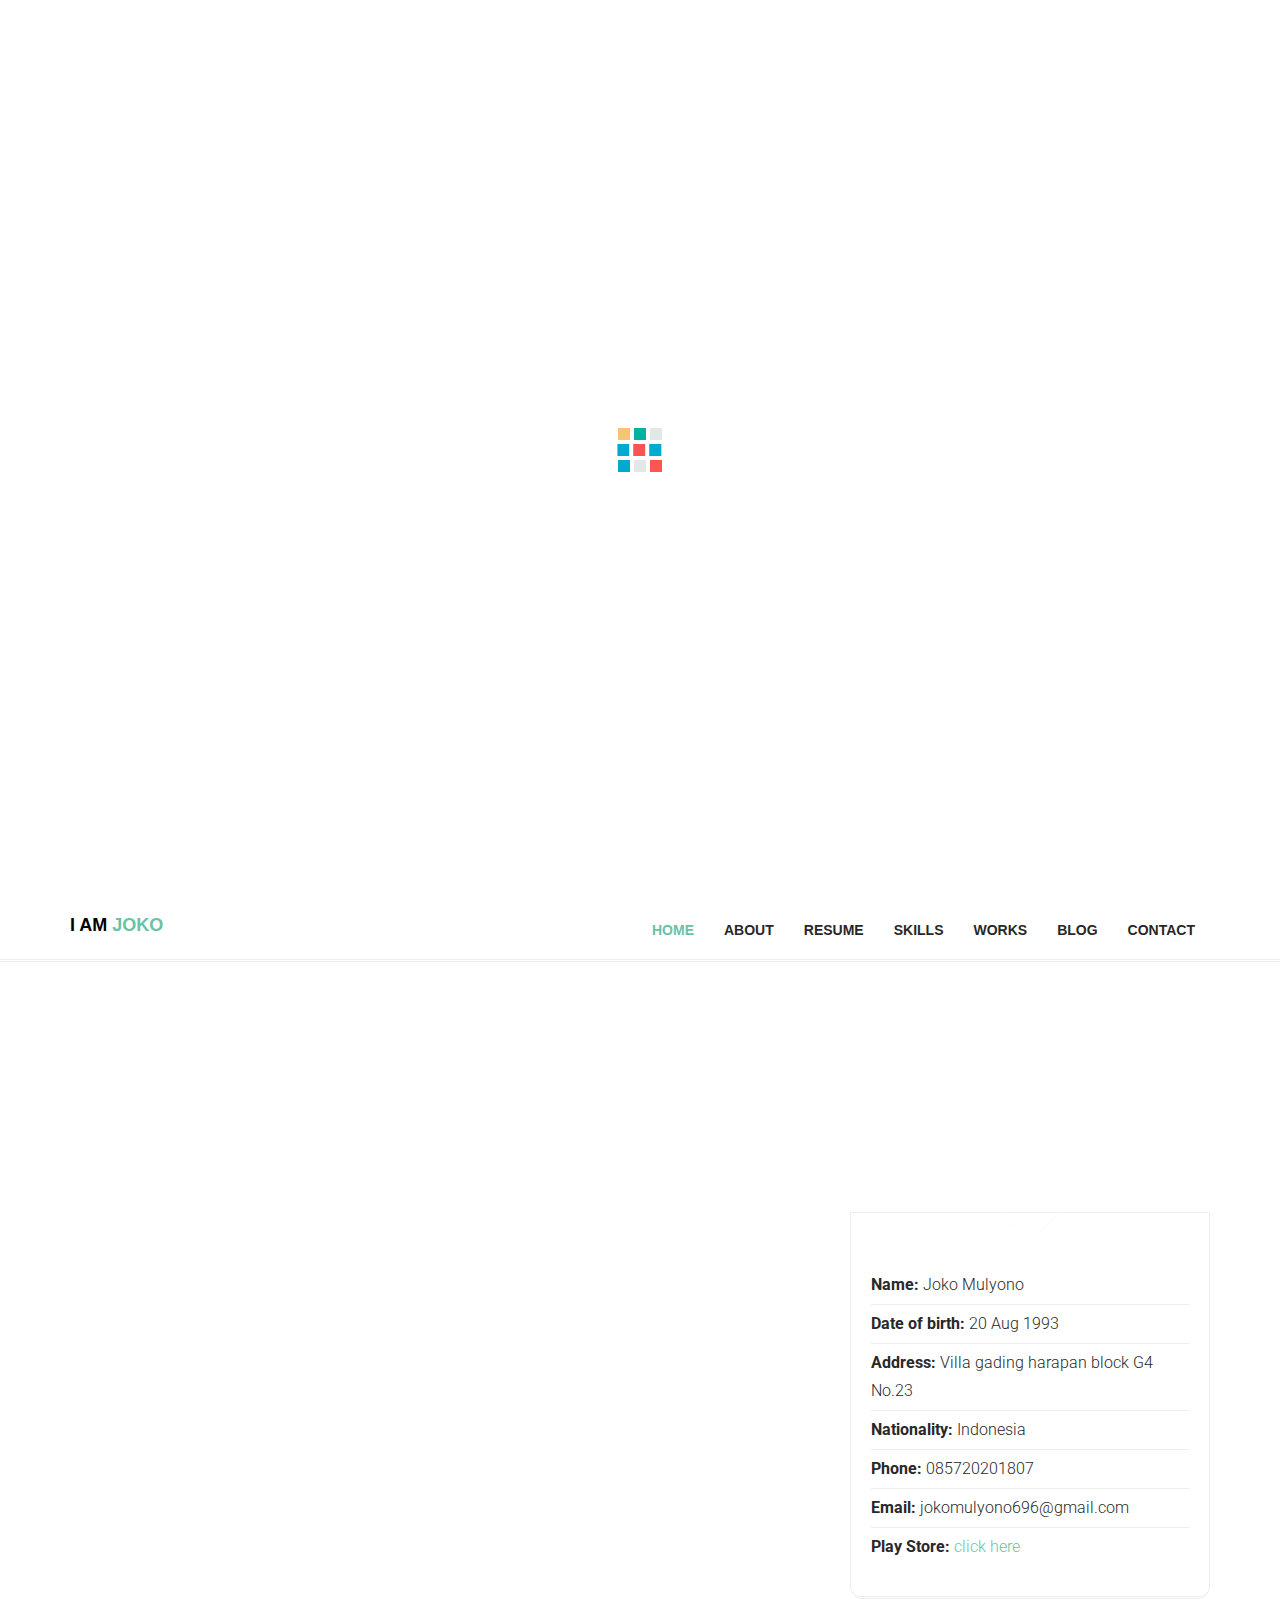
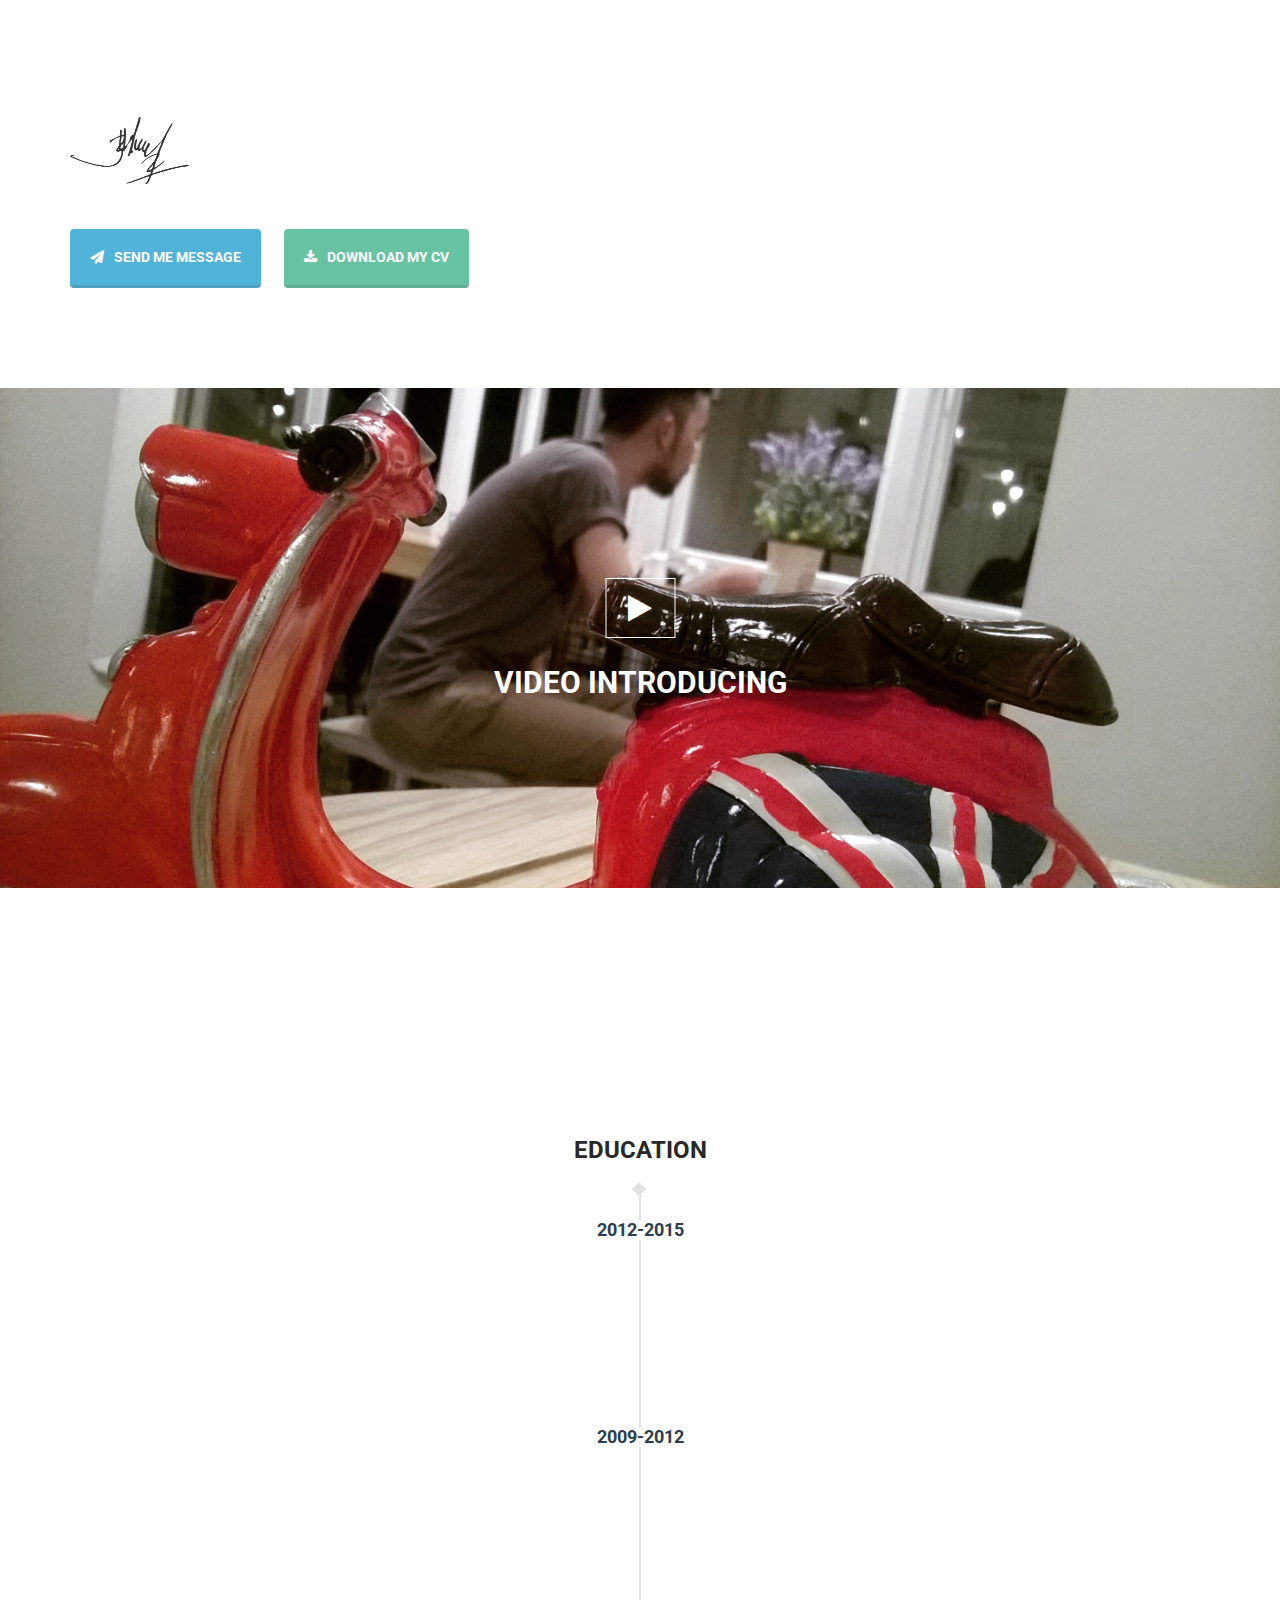
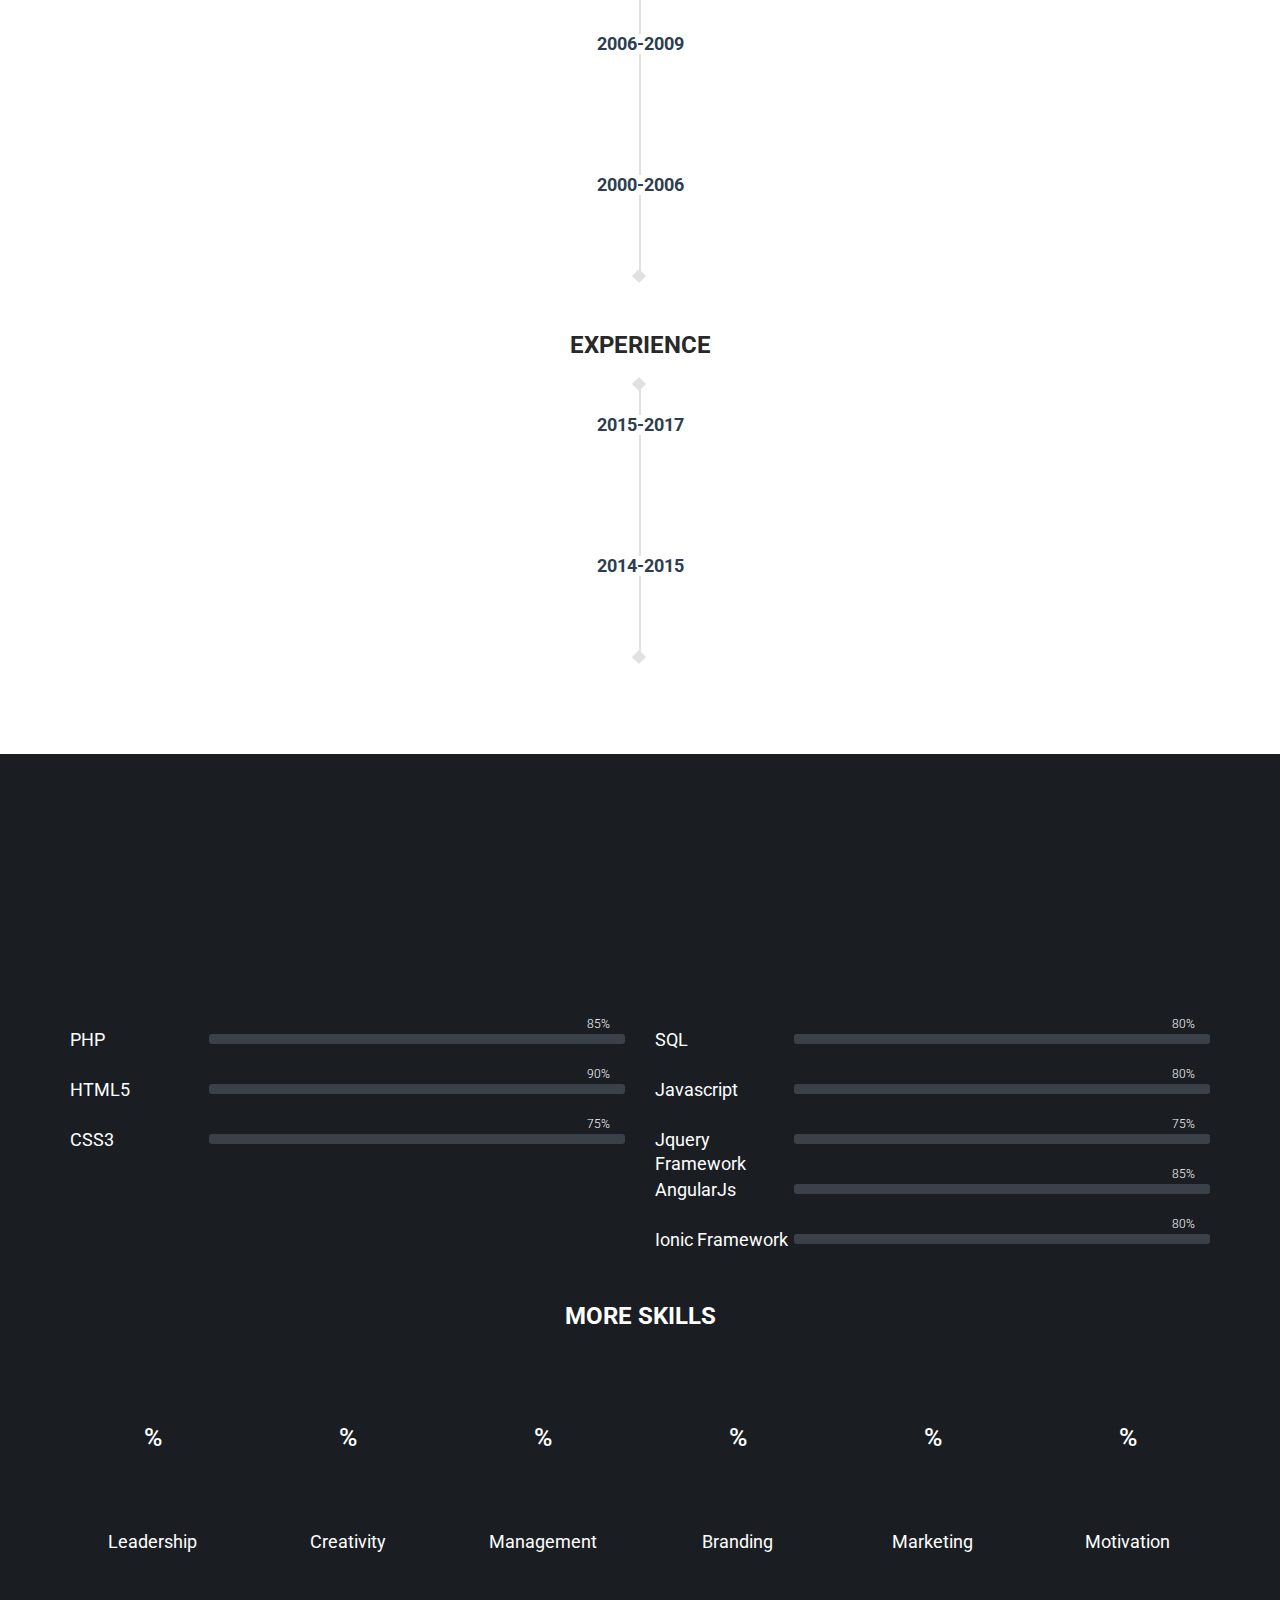
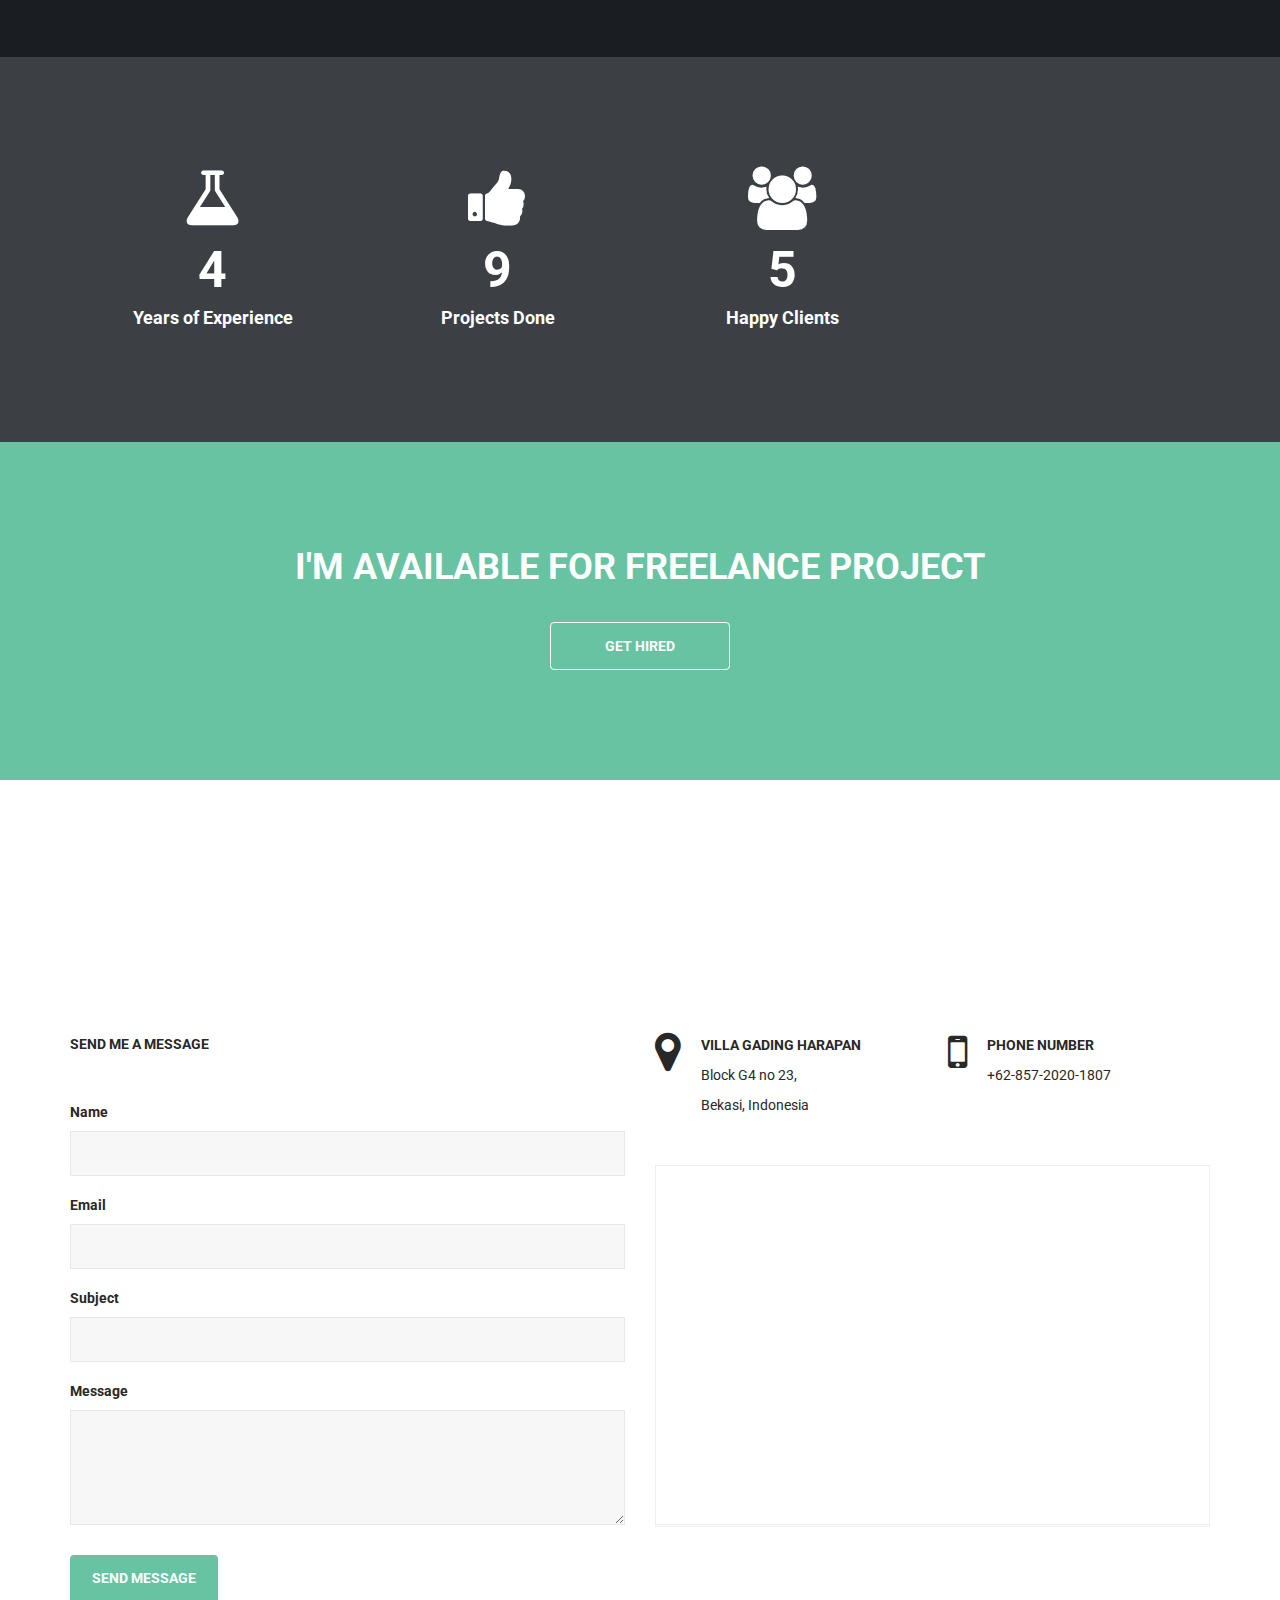
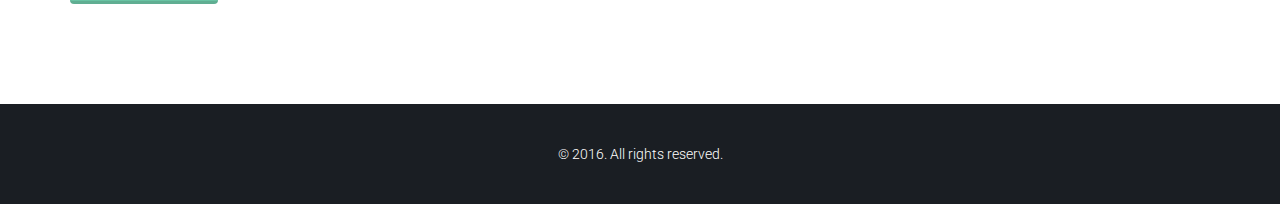
==== commit bb7d0f54: "Update..." ====
--- a/index.html
+++ b/index.html
@@ -42,11 +42,11 @@
 
 <body>
 	<!-- Preloader -->
-<!-- 	<div id="tt-preloader">
+	<div id="tt-preloader">
 		<div id="pre-status">
 			<div class="preload-placeholder"></div>
 		</div>
-	</div> -->
+	</div>
 
 	<!-- Home Section -->
 	<section id="home" class="tt-fullHeight" data-stellar-vertical-offset="50" data-stellar-background-ratio="0.2">
@@ -280,7 +280,7 @@
                         <ul class="timeline">
                             <li class="timeline-inverted">
                                 <div class="posted-date">
-                                  <span class="month">2015-2016</span>
+                                  <span class="month">2015-2017</span>
                                 </div><!-- /posted-date -->
 
                                 <div class="timeline-panel wow fadeInUp">
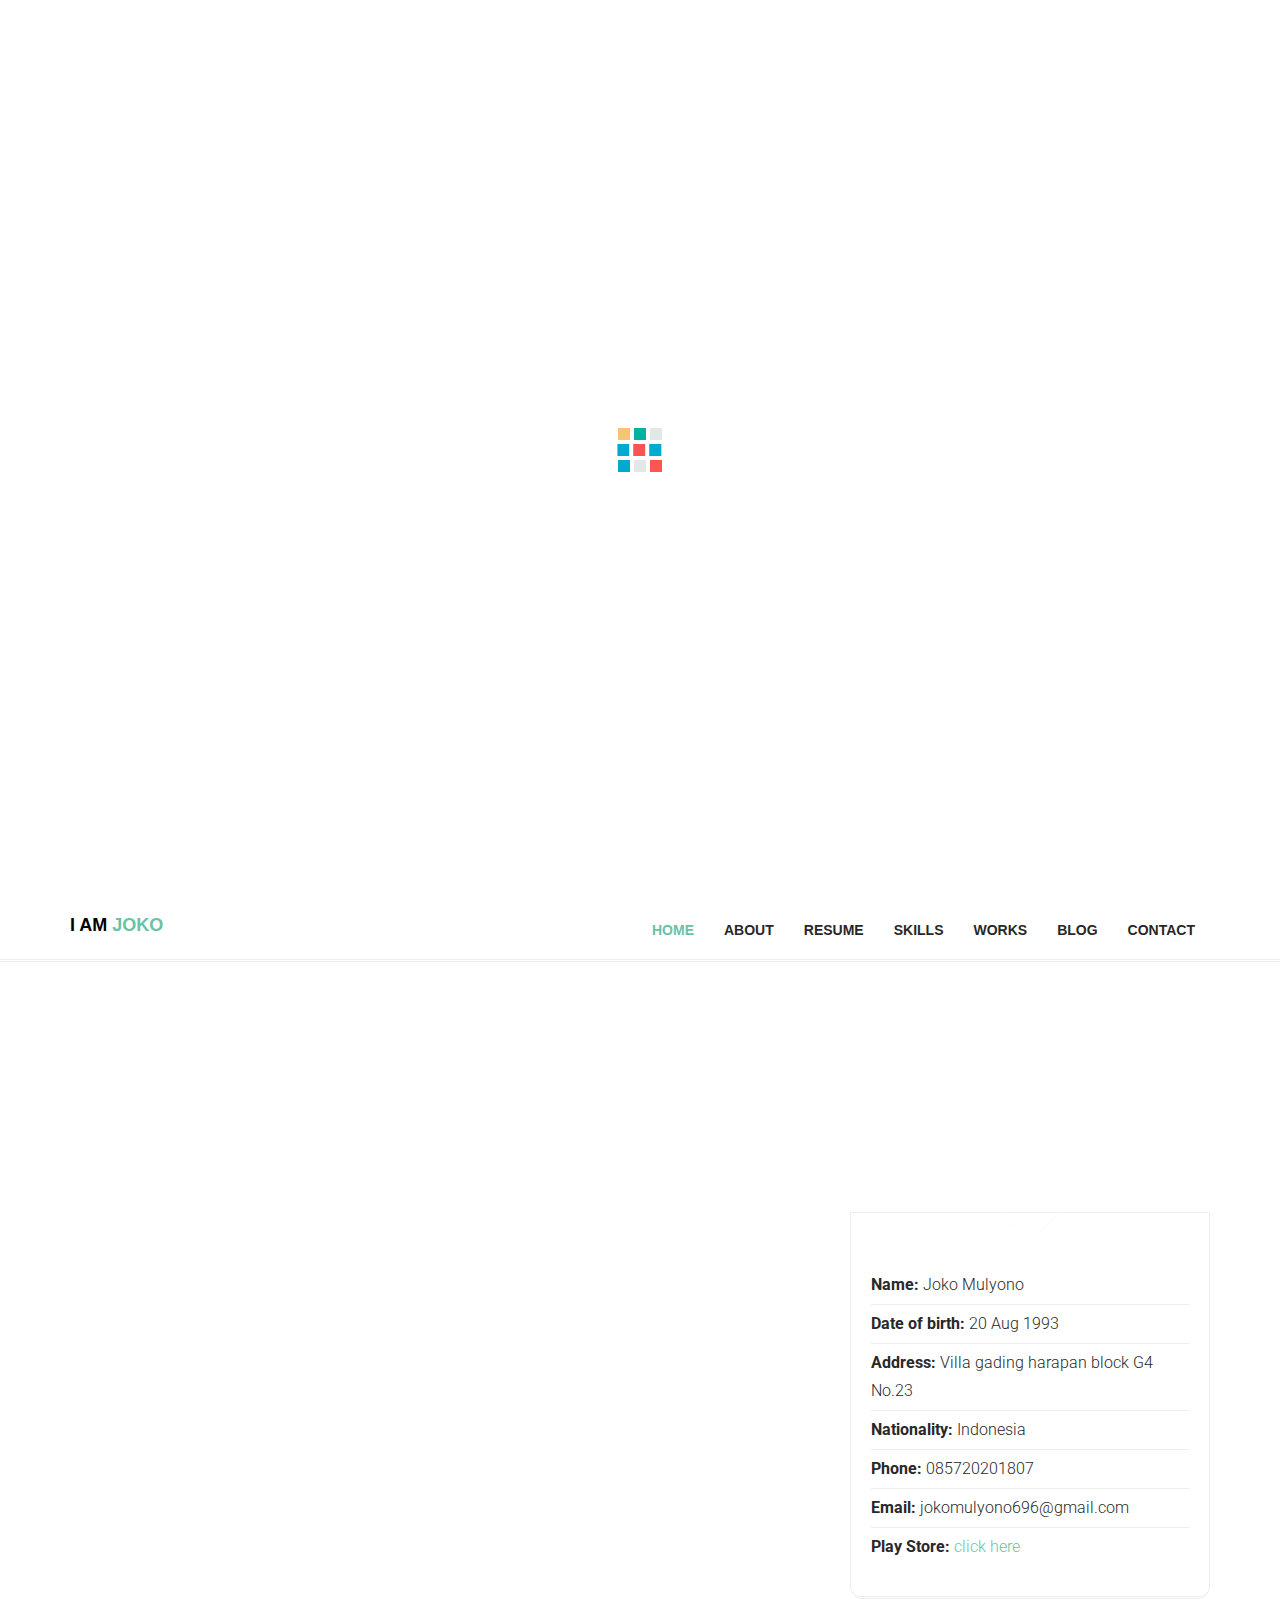
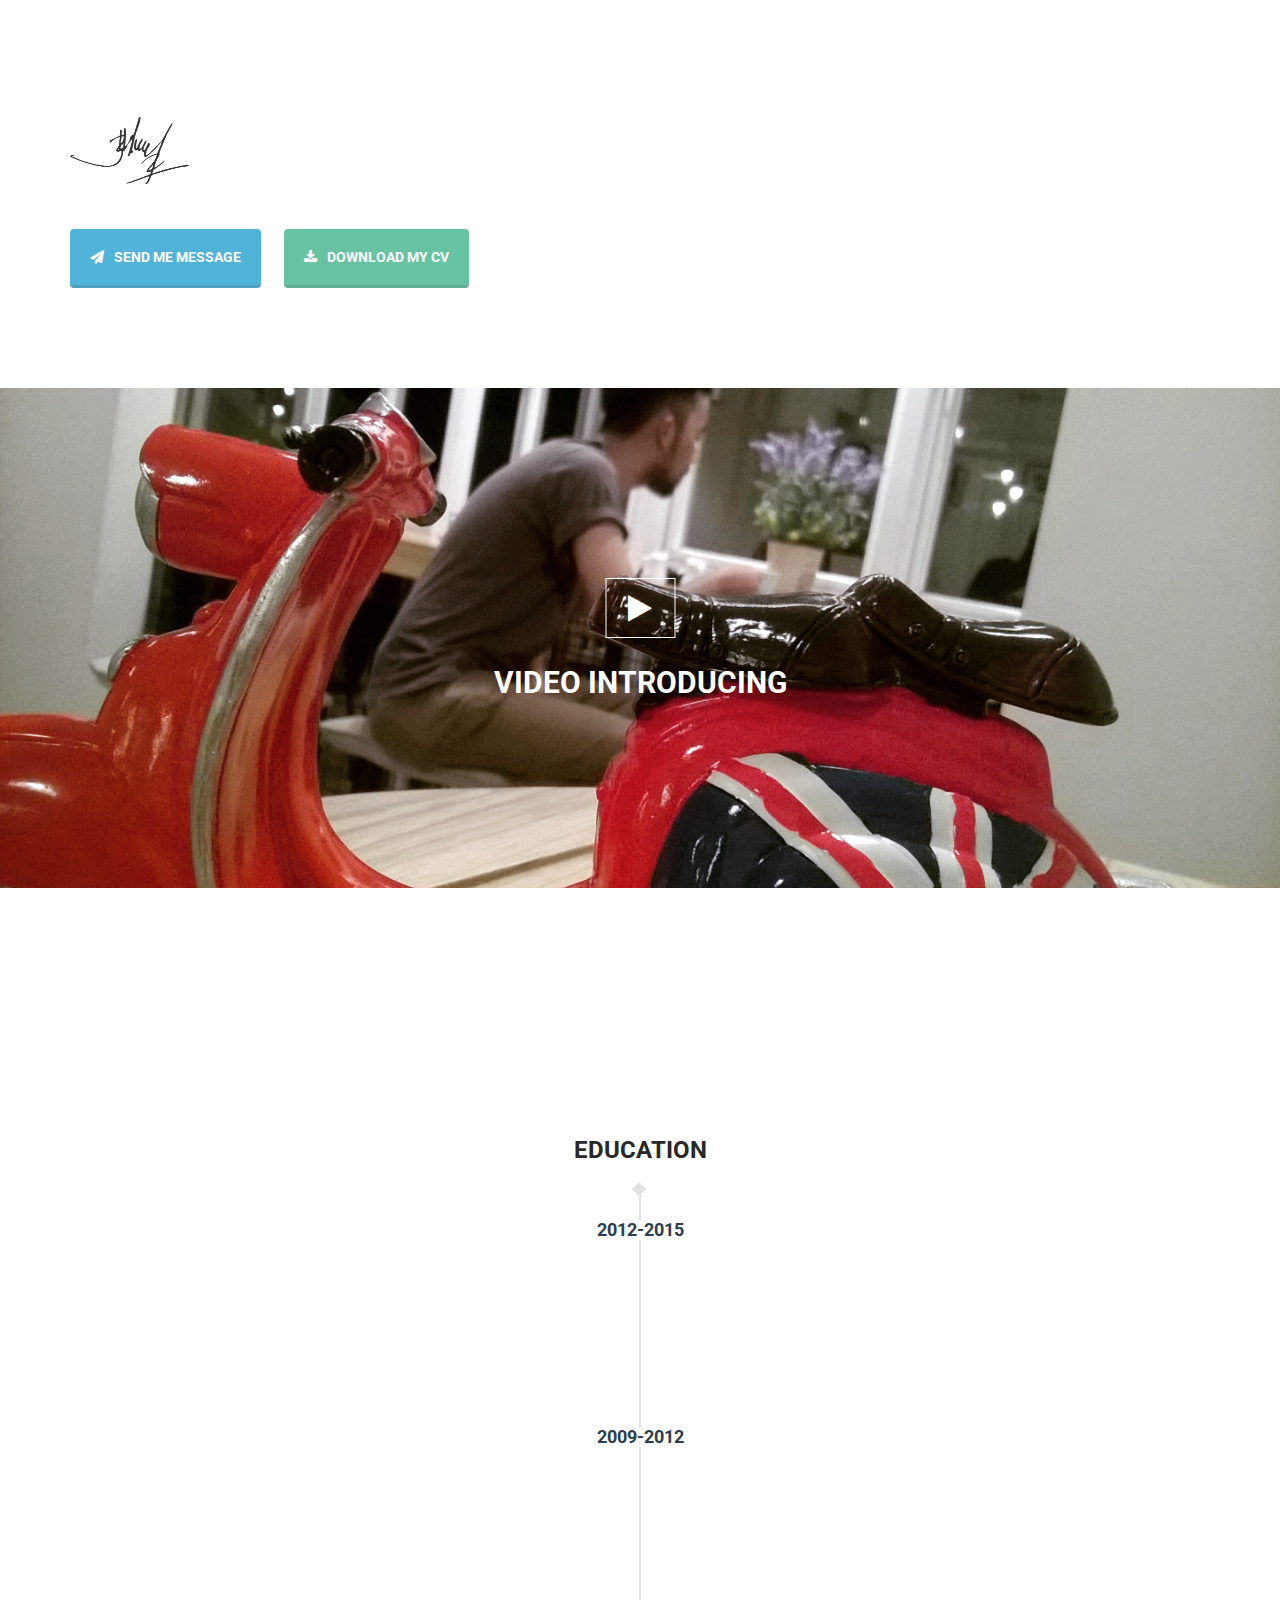
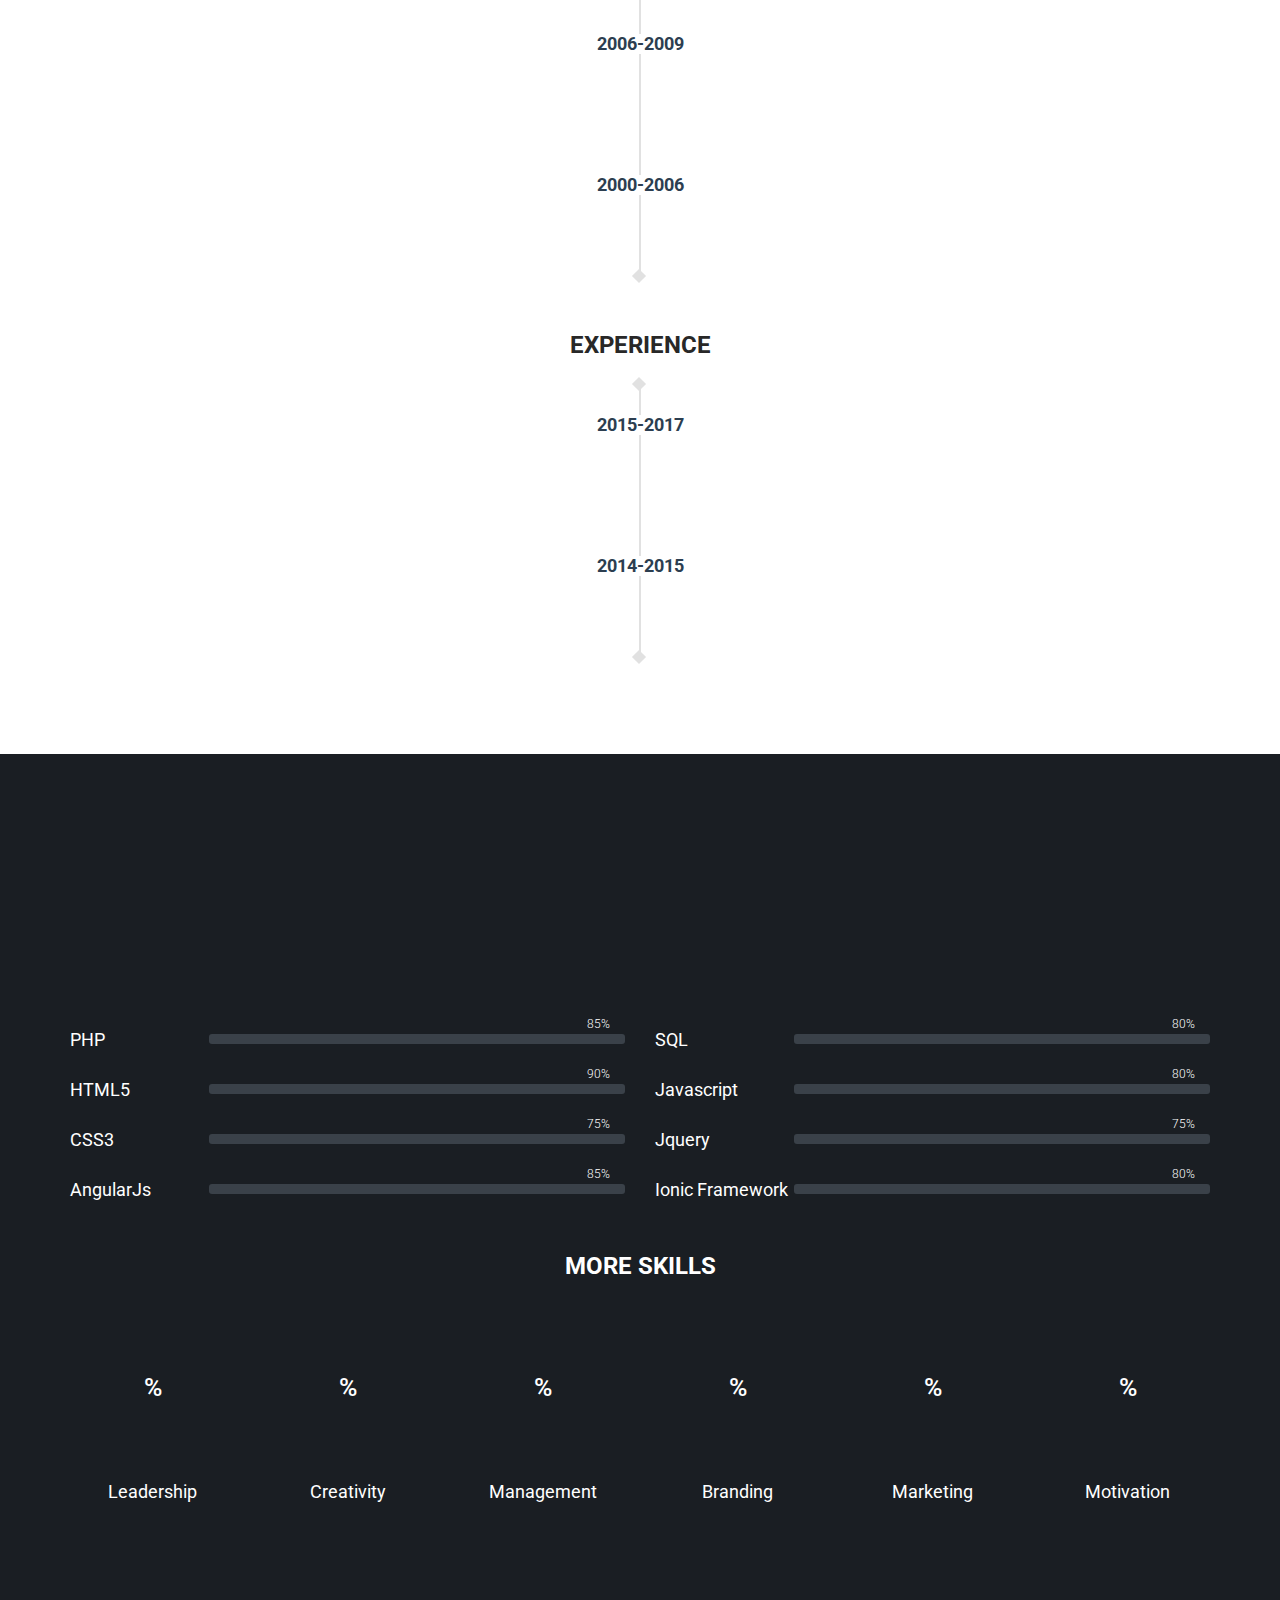
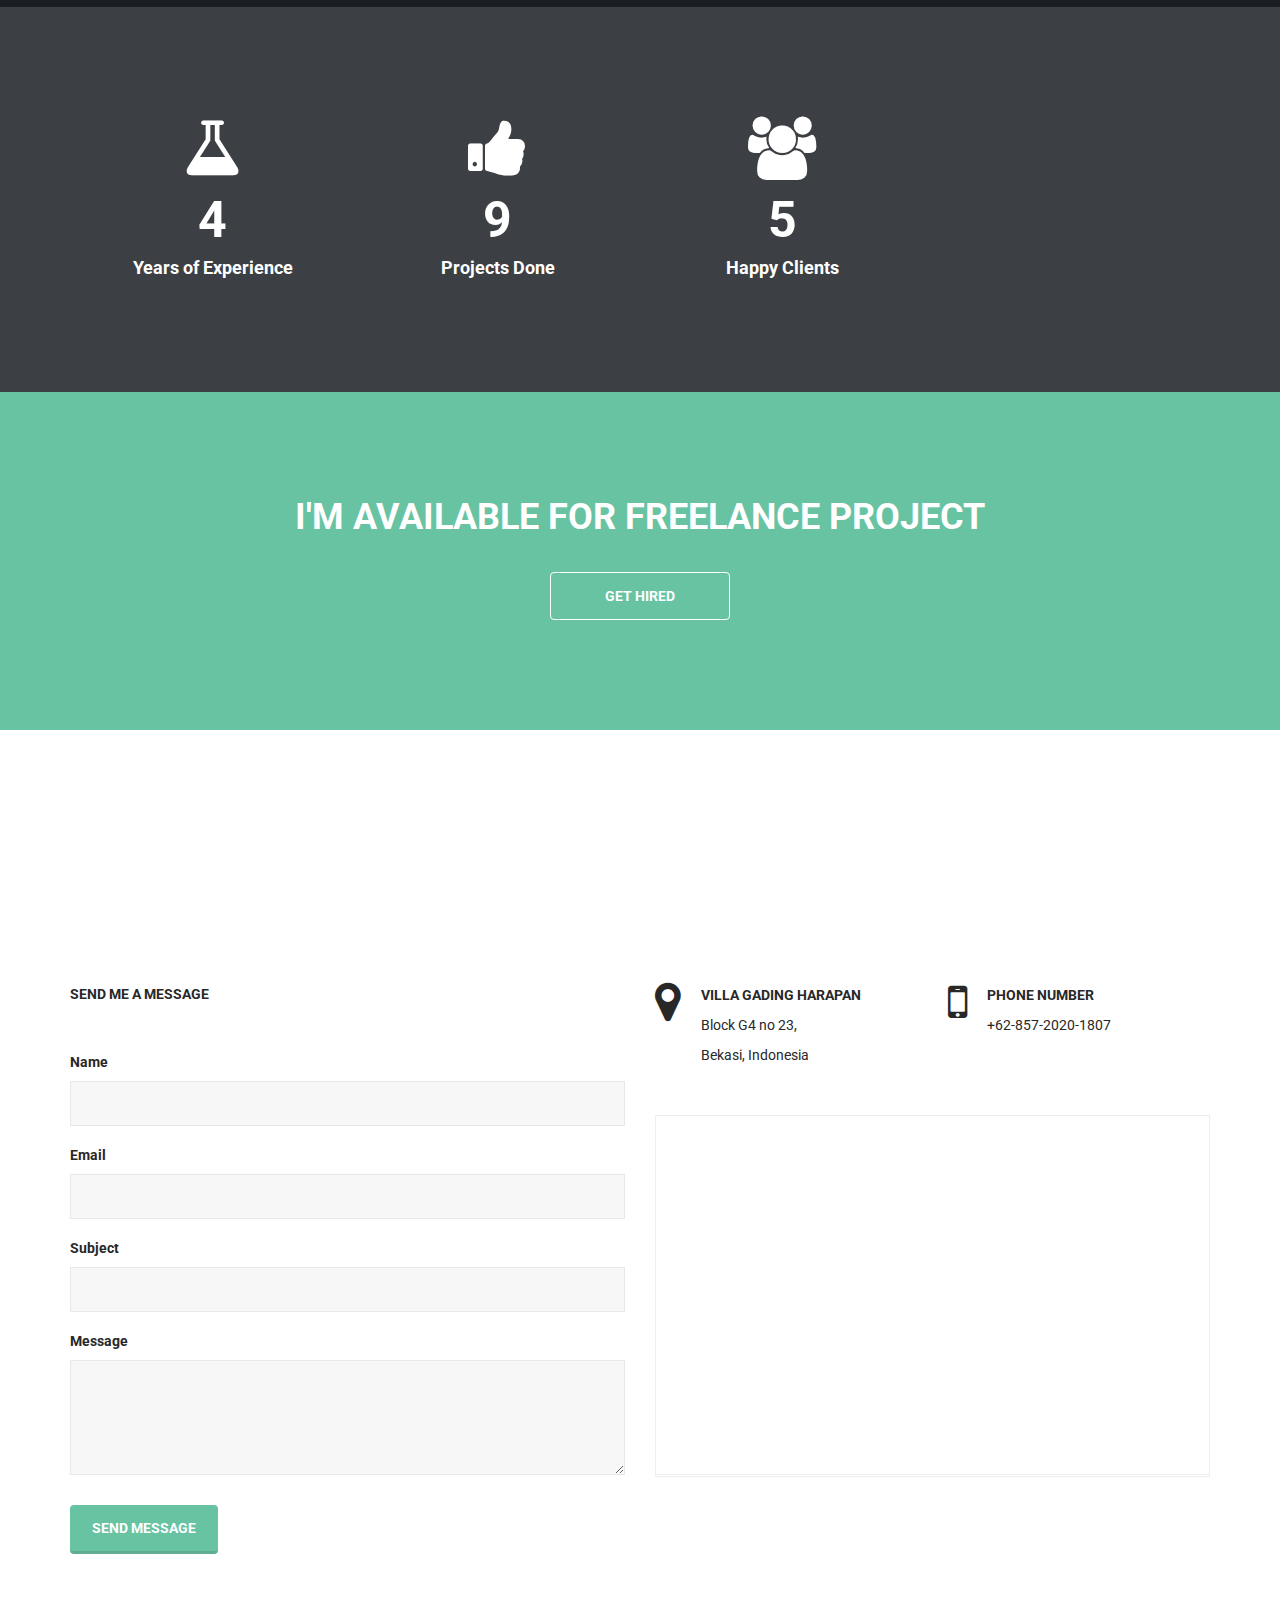
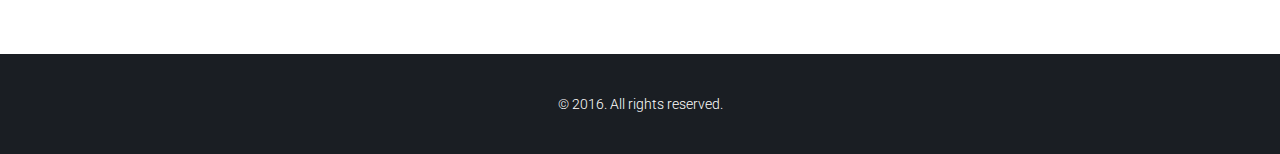
==== commit c6283f1a: "Update..." ====
--- a/index.html
+++ b/index.html
@@ -352,6 +352,13 @@
                 </div>
               </div><!-- /.progress -->
             </div><!-- /.skill-progress -->
+             <div class="skill-progress">
+              <div class="skill-title"><h3>AngularJs</h3></div>  
+              <div class="progress">
+                <div class="progress-bar six-sec-ease-in-out" role="progressbar" aria-valuenow="85" aria-valuemin="0" aria-valuemax="100" ><span>85%</span>
+                </div>
+              </div><!-- /.progress -->
+            </div><!-- /.skill-progress -->
           </div><!-- /.col-md-6 -->
 
           <div class="col-md-6">
@@ -370,16 +377,9 @@
               </div><!-- /.progress -->
             </div><!-- /.skill-progress -->
             <div class="skill-progress">
-              <div class="skill-title"><h3>Jquery Framework</h3></div>  
+              <div class="skill-title"><h3>Jquery</h3></div>  
               <div class="progress">
                 <div class="progress-bar six-sec-ease-in-out" role="progressbar" aria-valuenow="75" aria-valuemin="0" aria-valuemax="100" ><span>75%</span>
-                </div>
-              </div><!-- /.progress -->
-            </div><!-- /.skill-progress -->
-            <div class="skill-progress">
-              <div class="skill-title"><h3>AngularJs</h3></div>  
-              <div class="progress">
-                <div class="progress-bar six-sec-ease-in-out" role="progressbar" aria-valuenow="85" aria-valuemin="0" aria-valuemax="100" ><span>85%</span>
                 </div>
               </div><!-- /.progress -->
             </div><!-- /.skill-progress -->
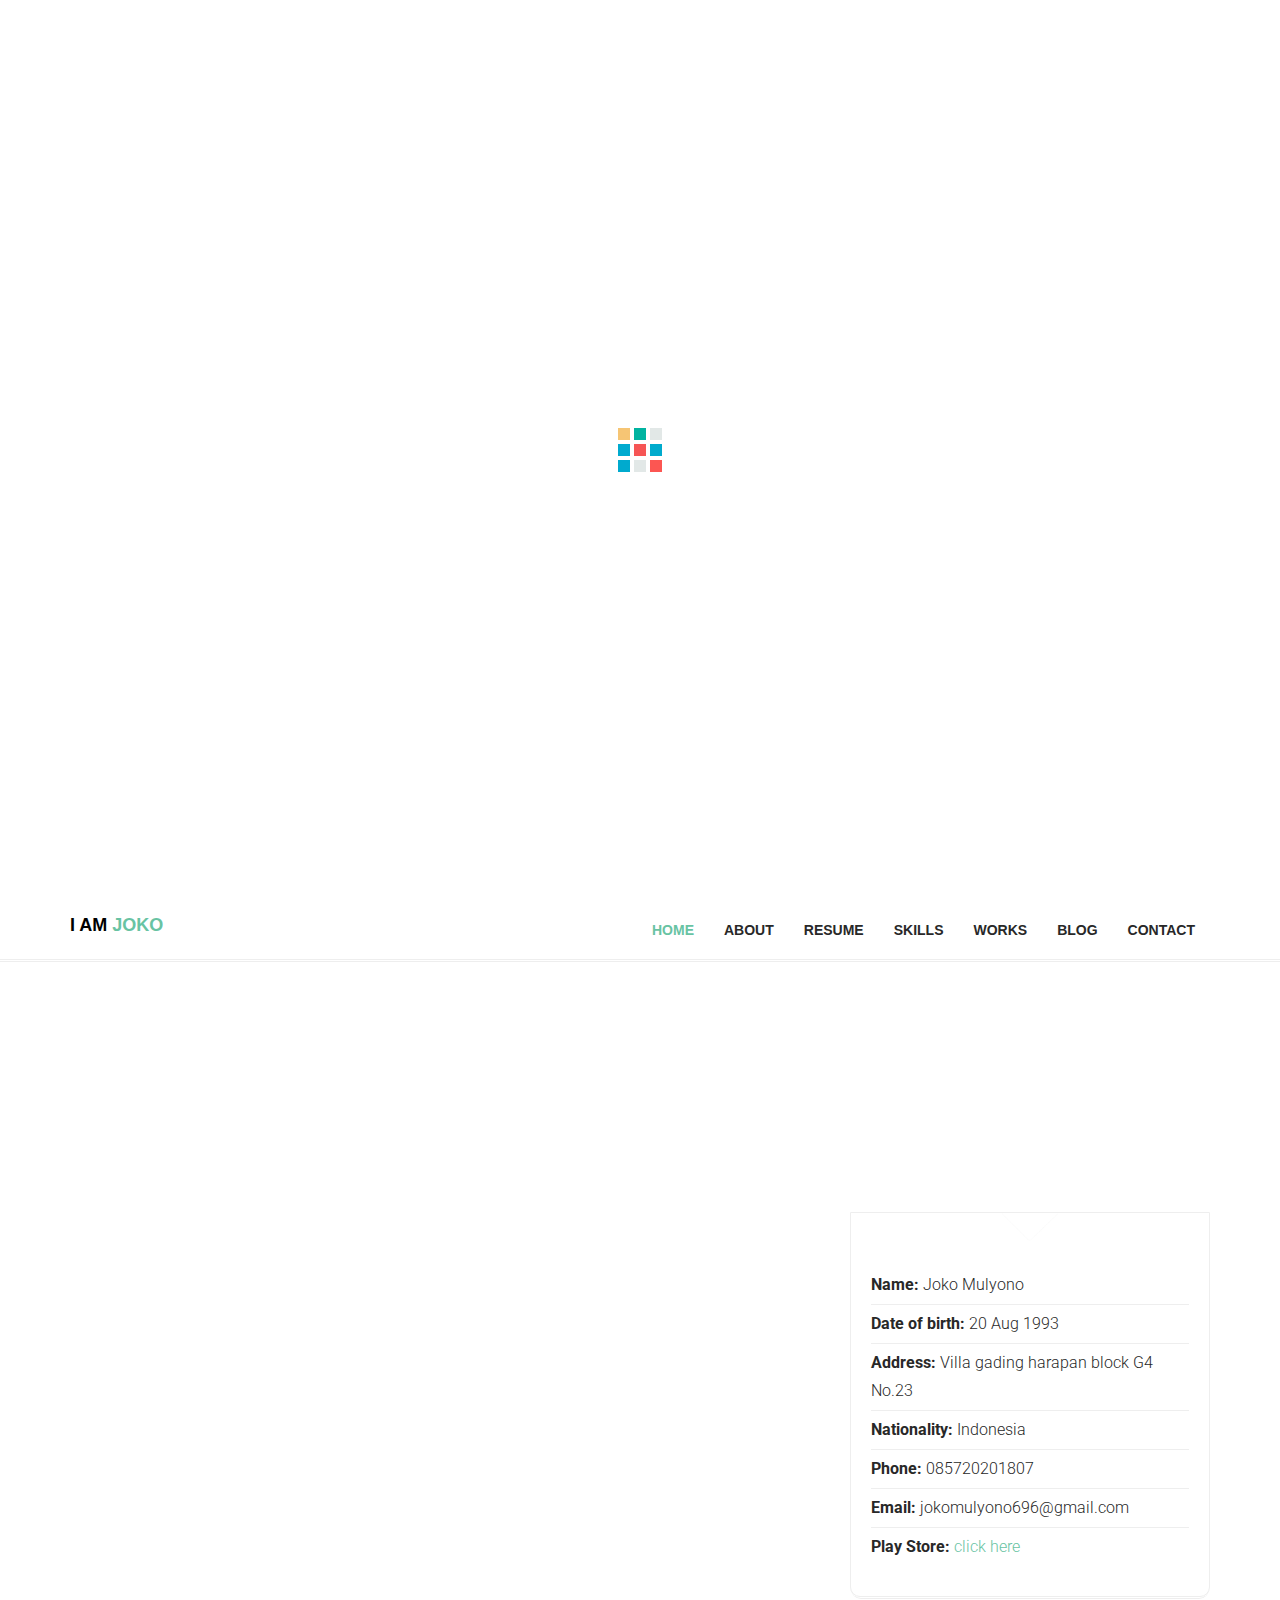
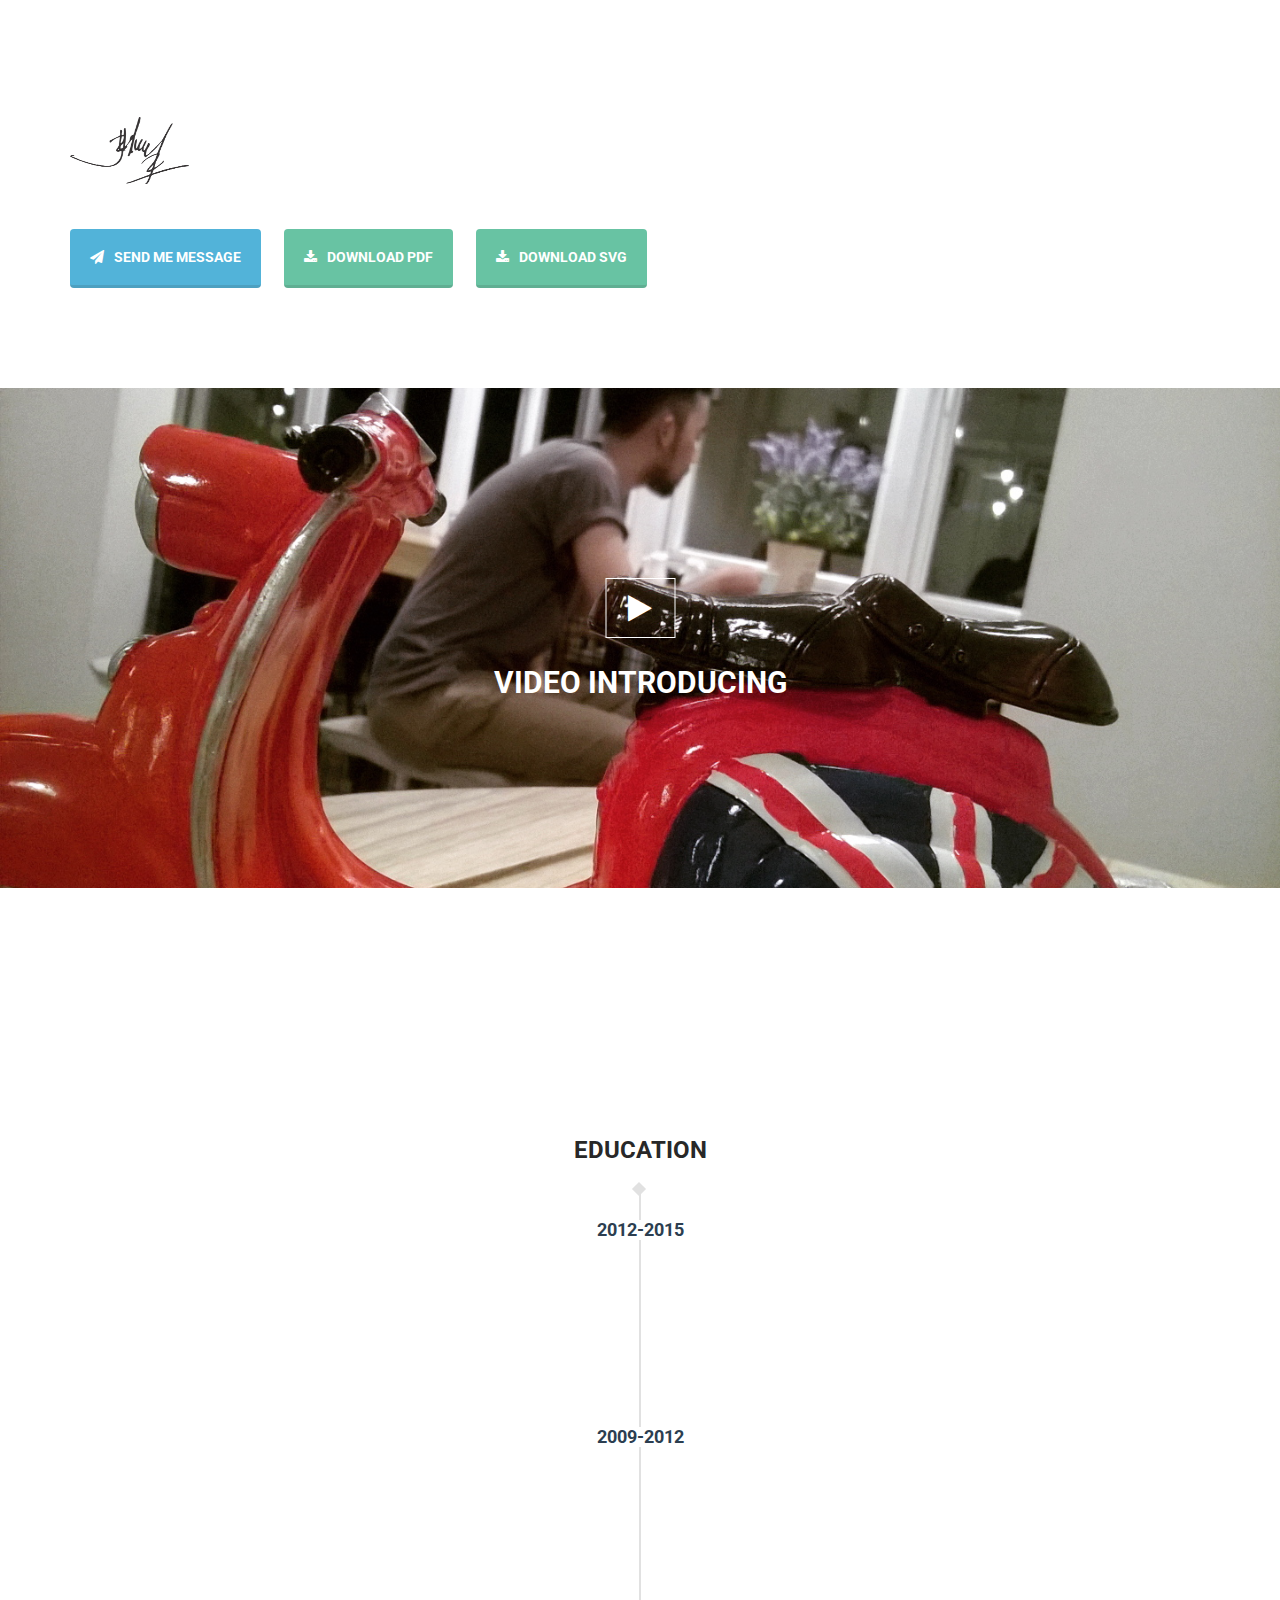
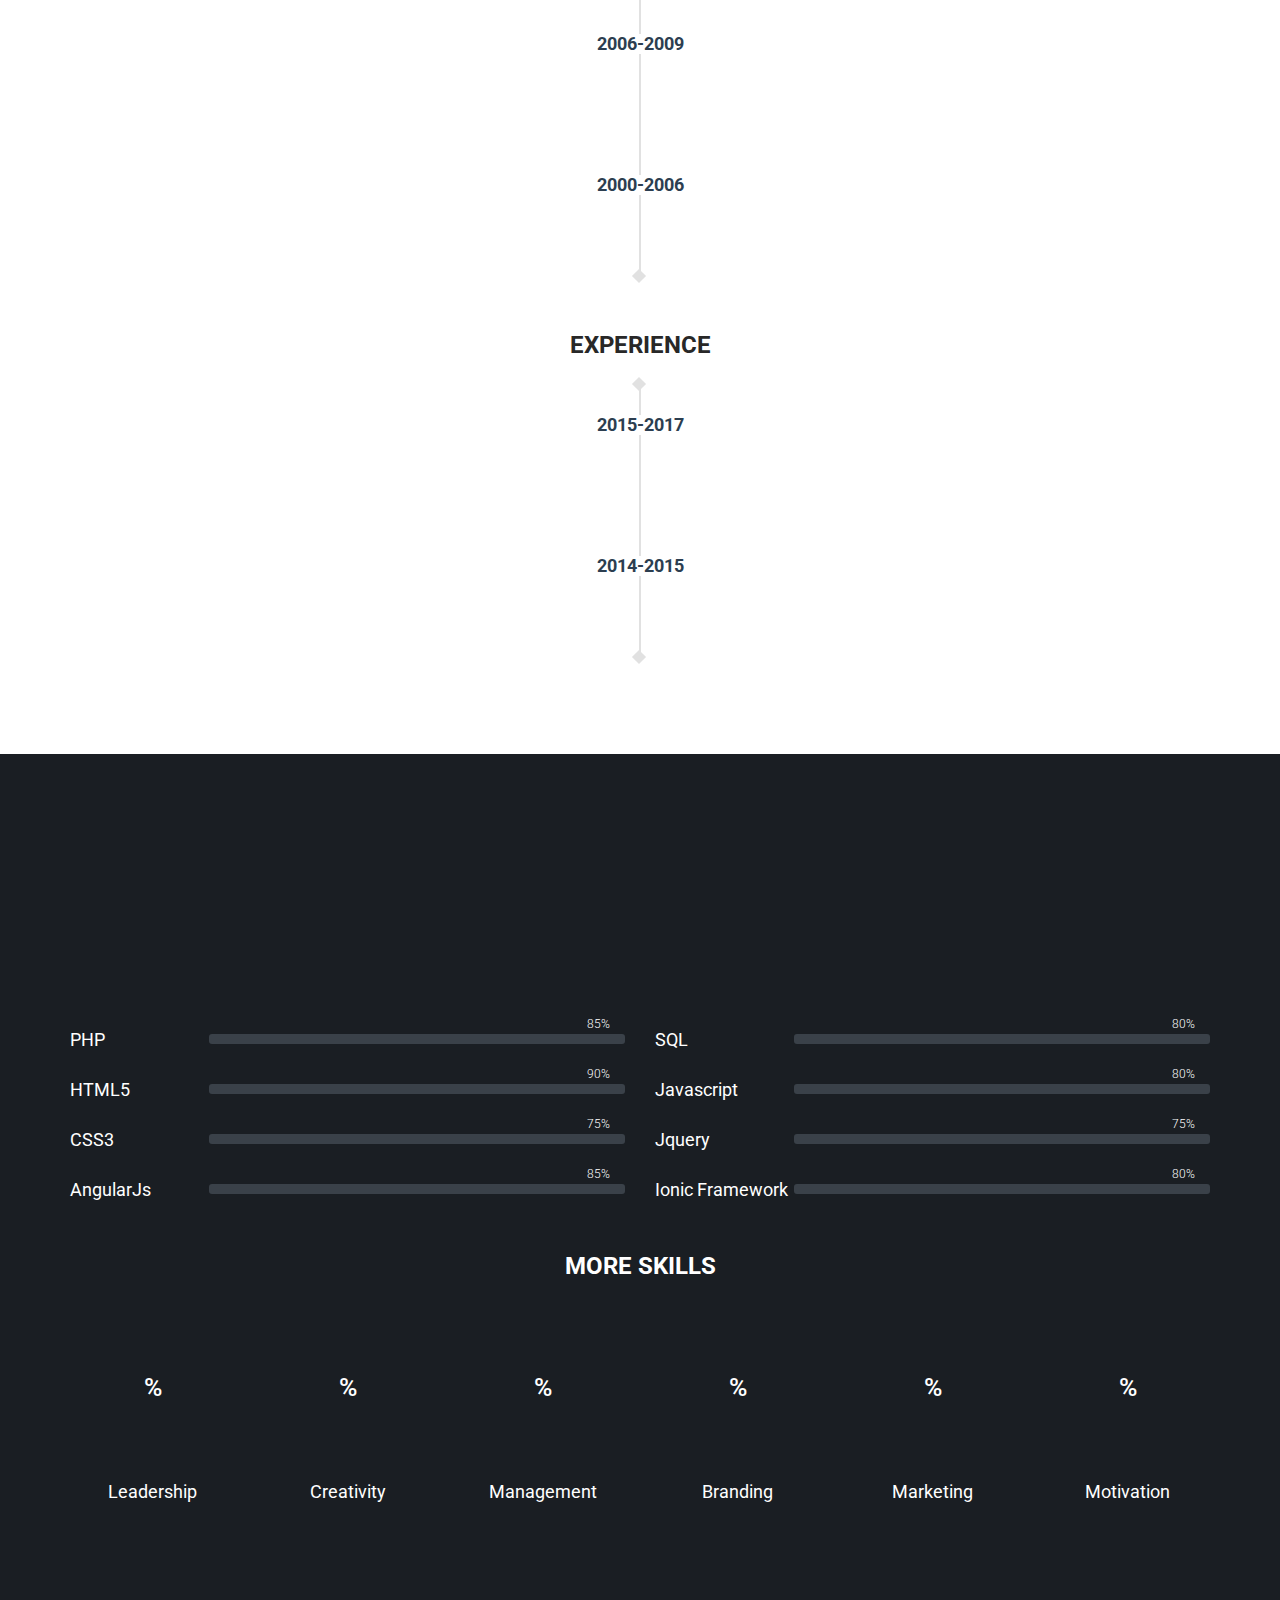
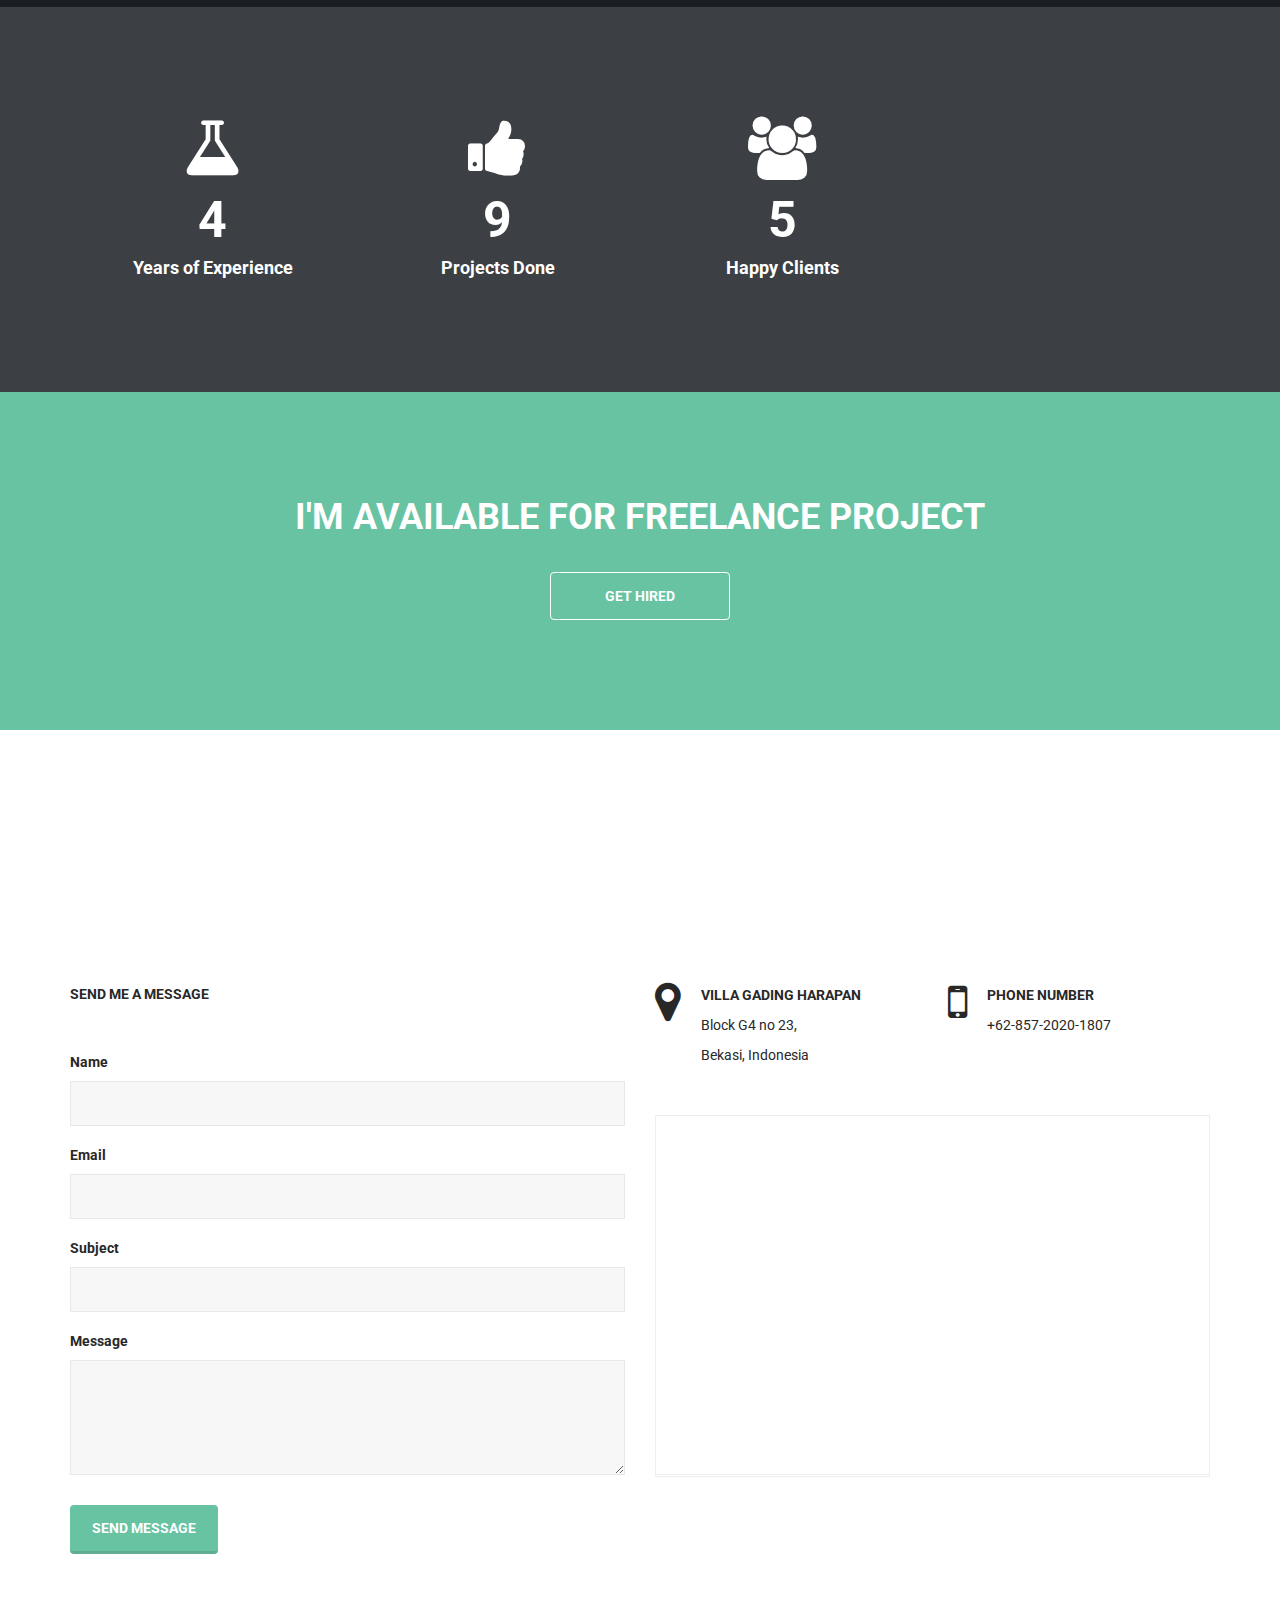
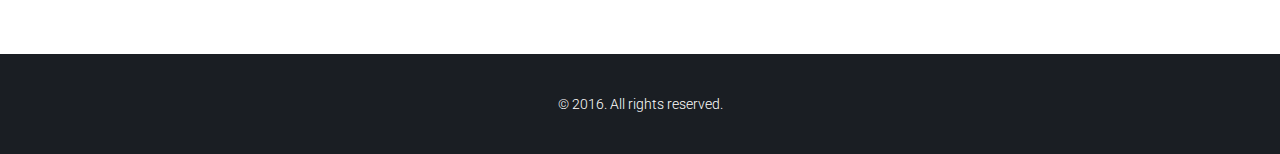
==== commit 64b7cbb7: "adding pdf and svg file for resume" ====
--- a/index.html
+++ b/index.html
@@ -152,7 +152,8 @@
 
             <div class="download-button">
               <a class="btn btn-info btn-lg" href="#contact"><i class="fa fa-paper-plane"></i>Send me message</a>
-              <a class="btn btn-primary btn-lg" href="#"><i class="fa fa-download"></i>download my cv</a>
+              <a class="btn btn-primary btn-lg" href="file/cv_joko.pdf" target="_blank"><i class="fa fa-download"></i>download PDF</a>
+              <a class="btn btn-primary btn-lg" href="file/cv_joko.svg" target="_blank"><i class="fa fa-download"></i>download SVG</a>
             </div>
           </div>
 
@@ -353,7 +354,7 @@
               </div><!-- /.progress -->
             </div><!-- /.skill-progress -->
              <div class="skill-progress">
-              <div class="skill-title"><h3>AngularJs</h3></div>  
+              <div class="skill-title"><h3>AngularJs</h3></div>
               <div class="progress">
                 <div class="progress-bar six-sec-ease-in-out" role="progressbar" aria-valuenow="85" aria-valuemin="0" aria-valuemax="100" ><span>85%</span>
                 </div>
@@ -488,9 +489,6 @@
         </div><!-- /.container -->
       </div>
     </section> <!-- End Facts Section -->
-
-
-
 
     <!-- Hire Section -->
     <section class="hire-section text-center" data-stellar-vertical-offset="50" data-stellar-background-ratio="0.2">
@@ -505,7 +503,6 @@
         </div><!-- /.container -->
       </div><!-- /.hire-section-bg -->
     </section><!-- End Hire Section -->
-
 
     <!-- Contact Section -->
     <section id="contact" class="contact-section section-padding">
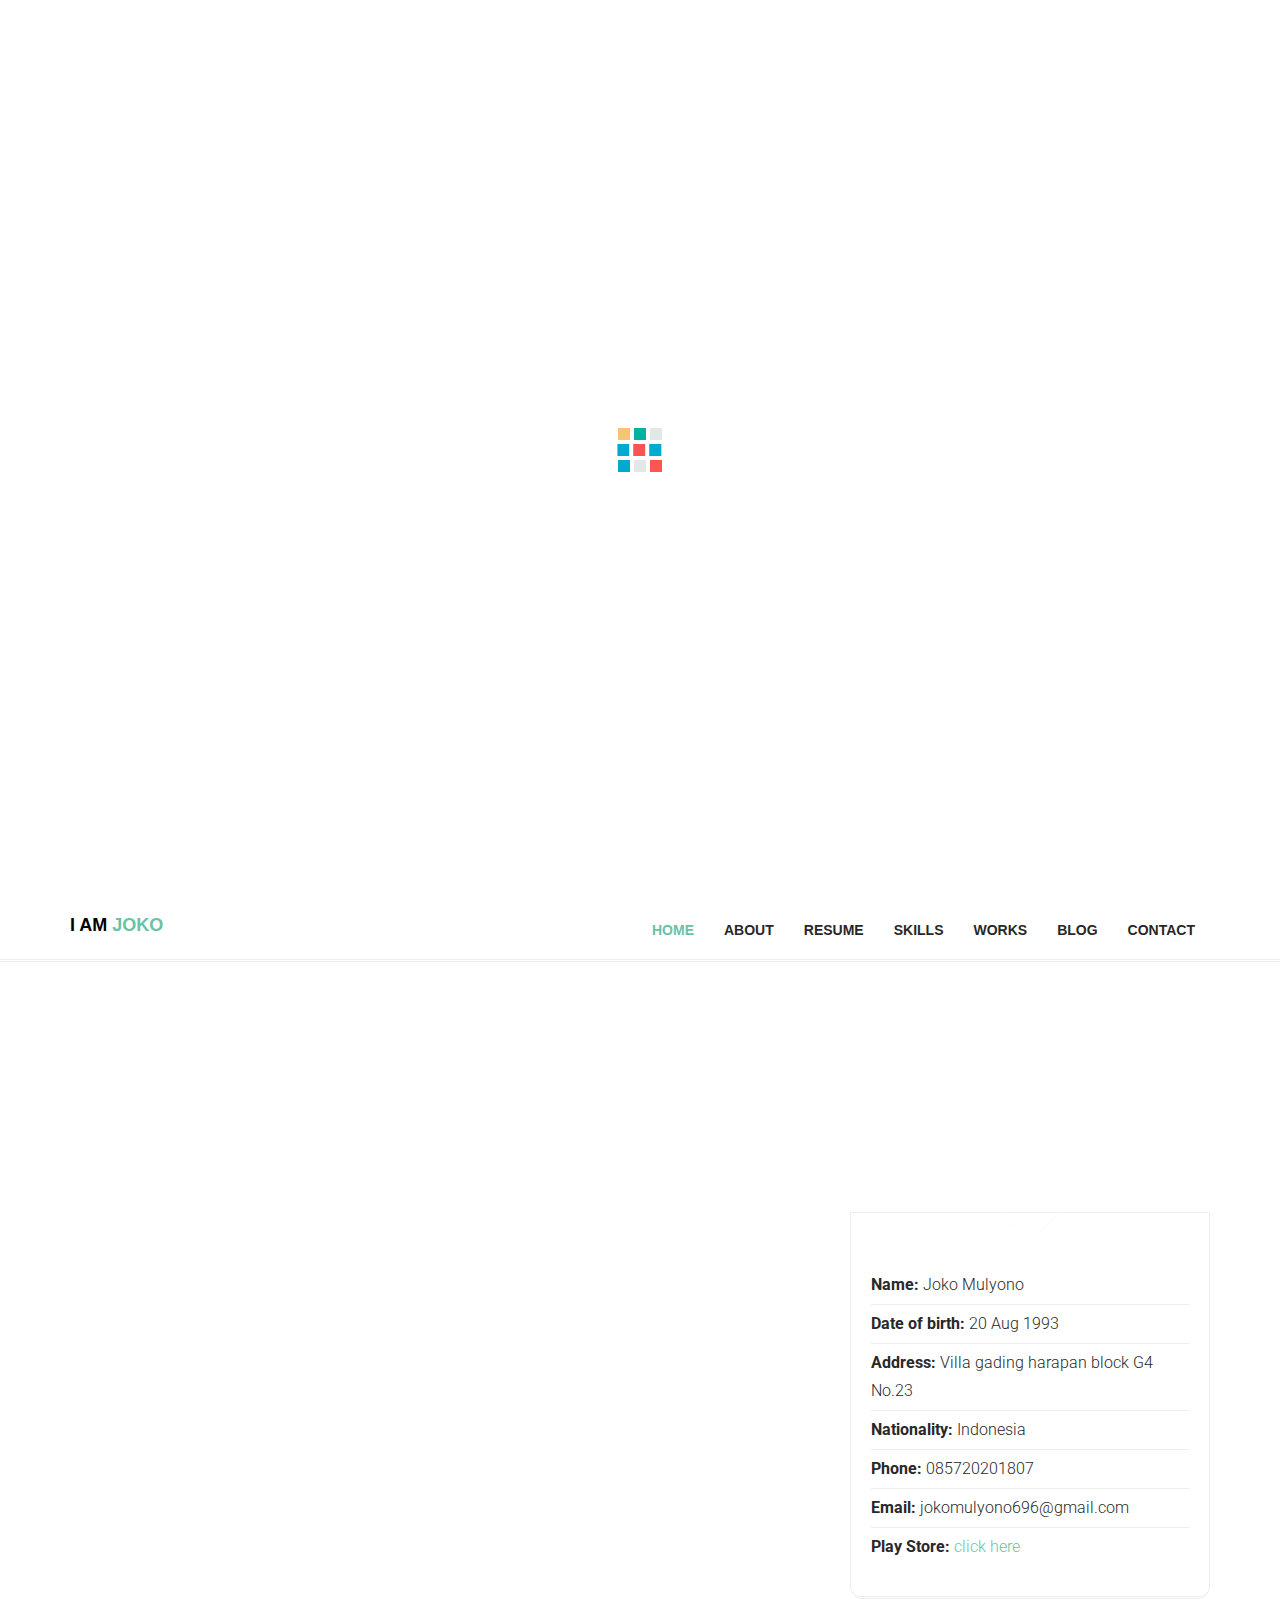
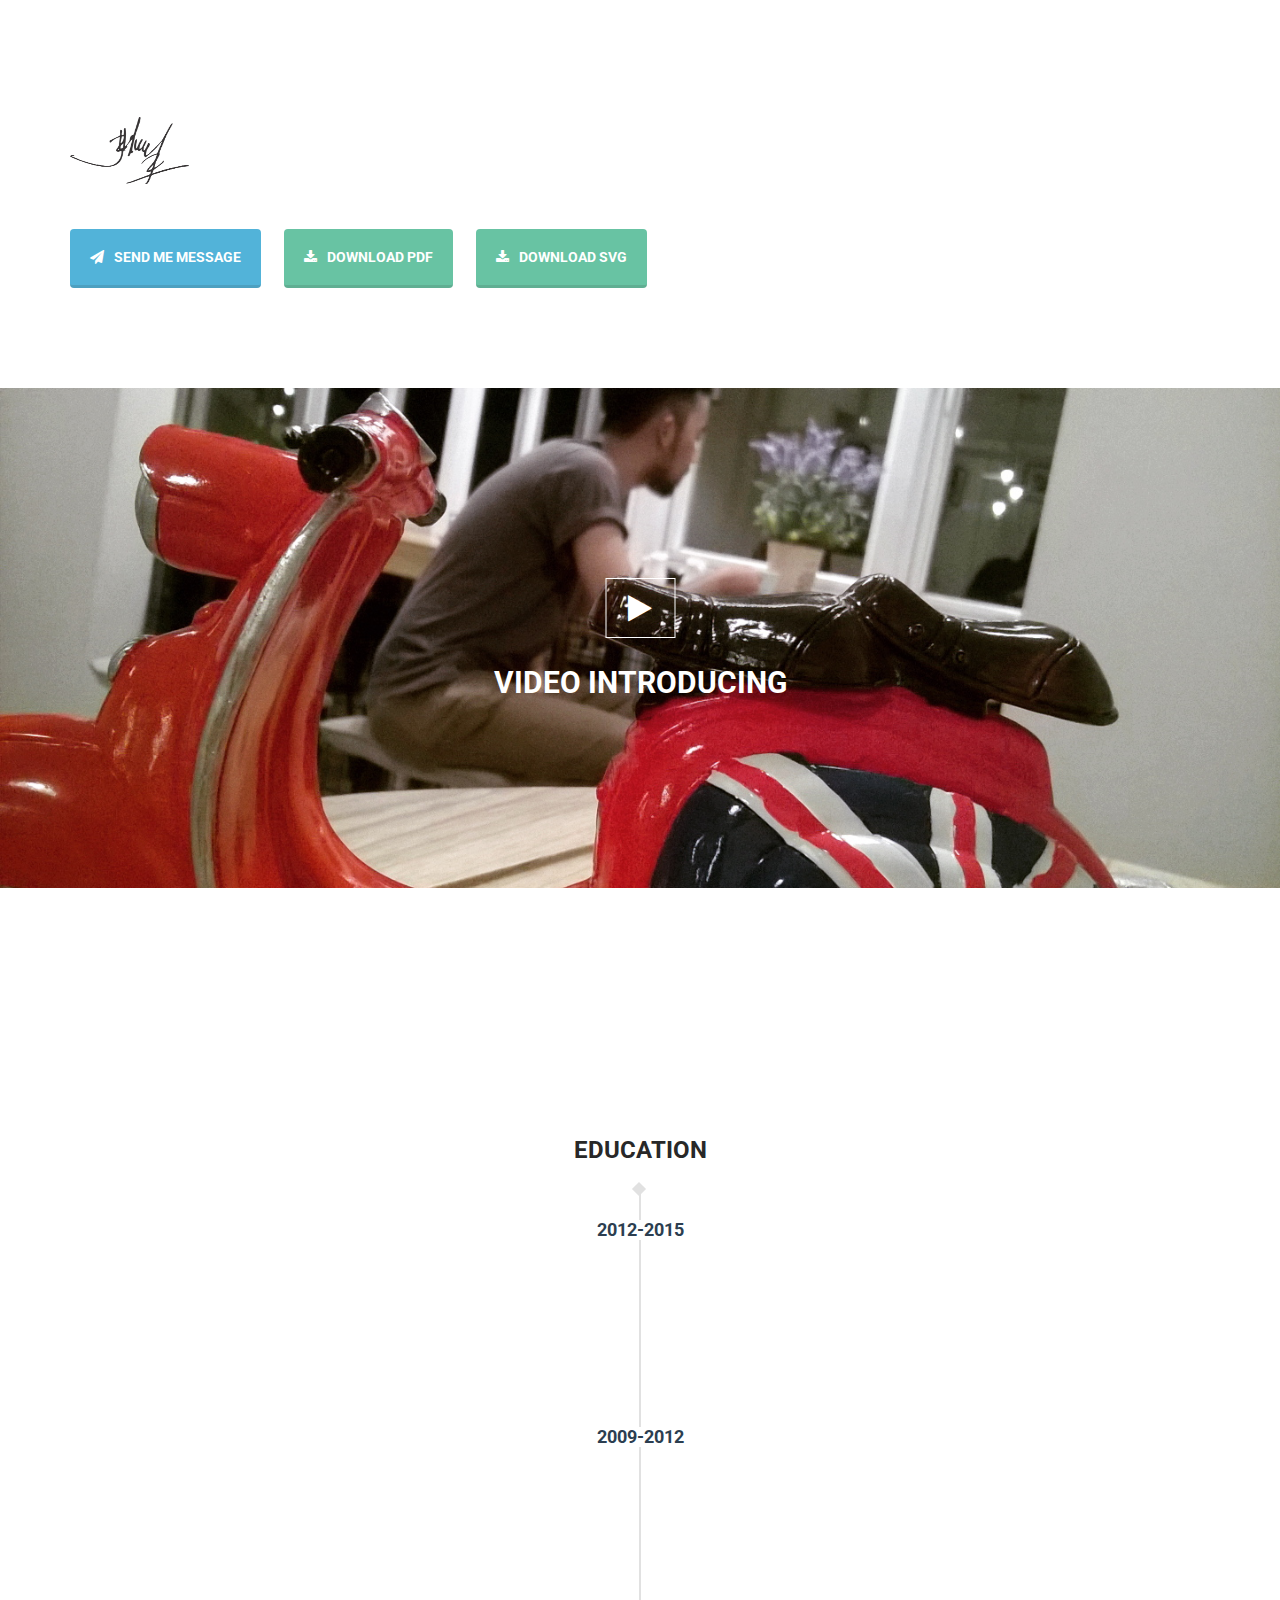
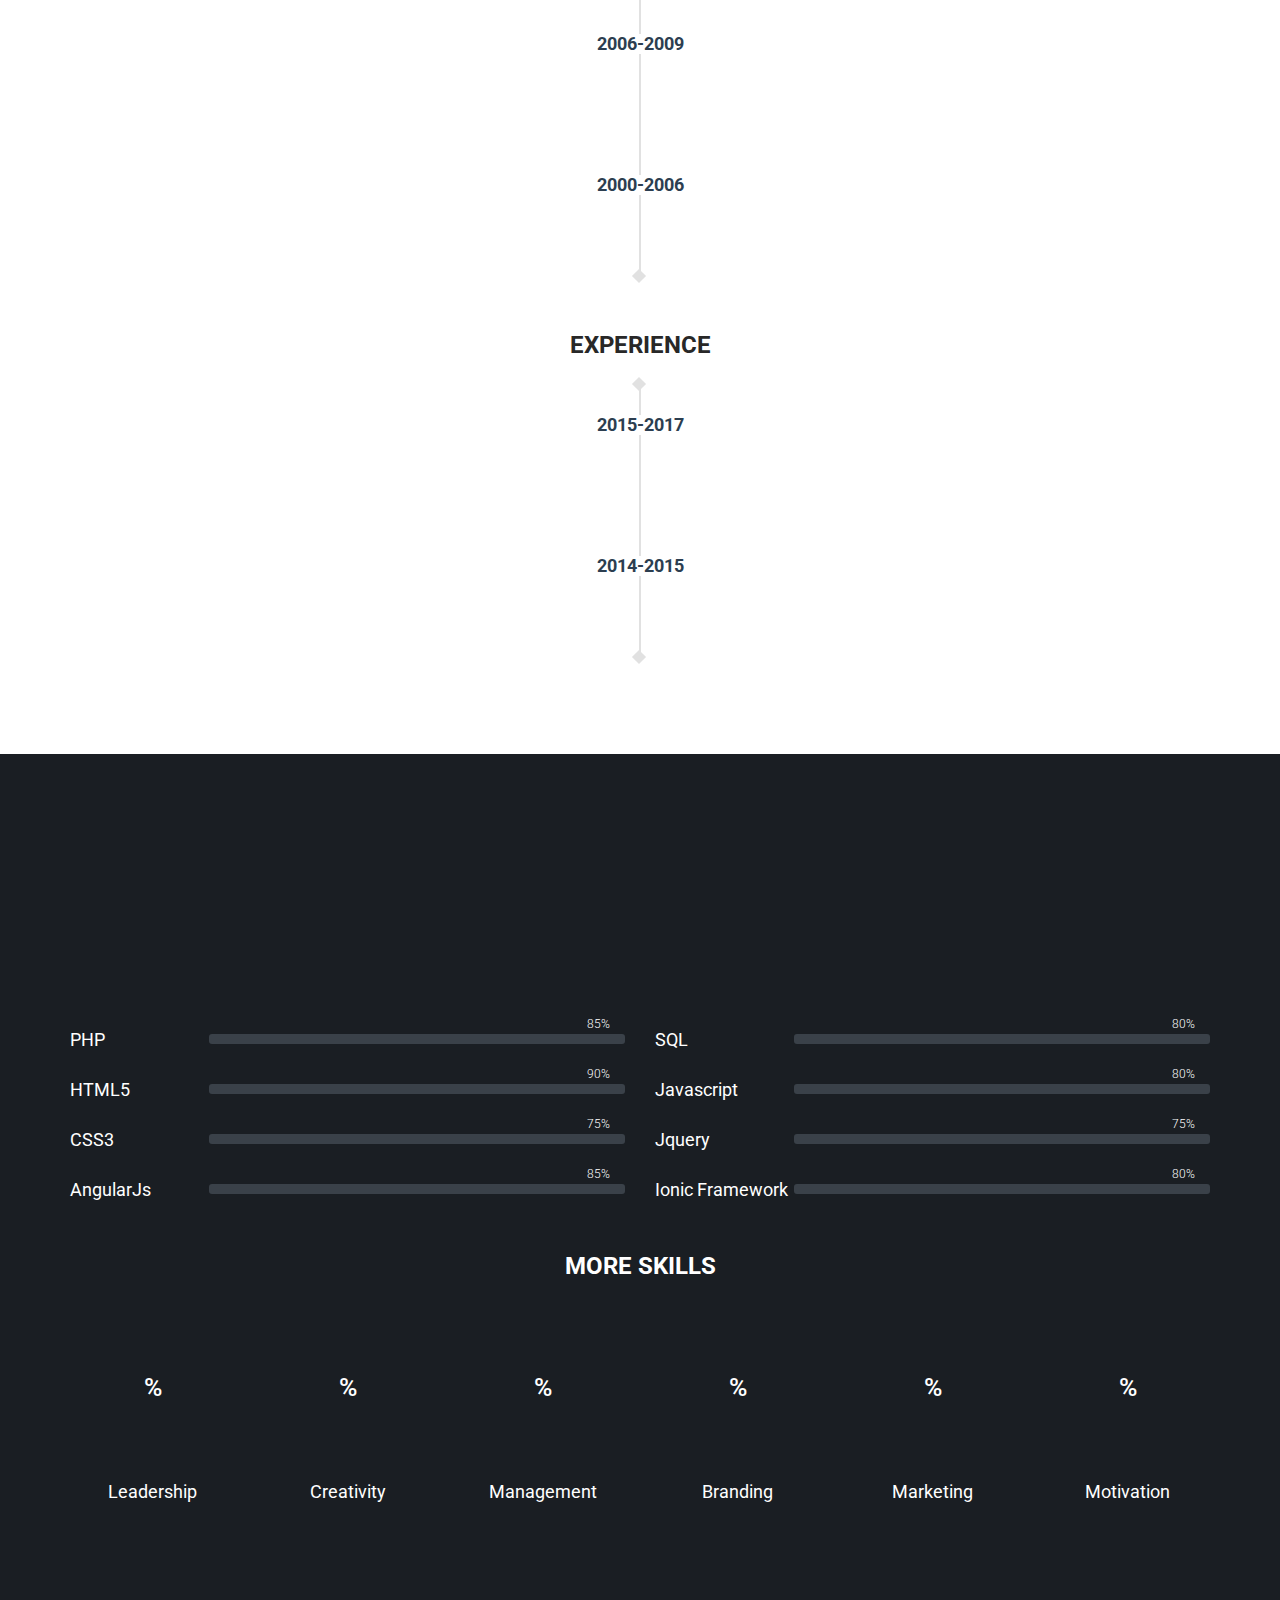
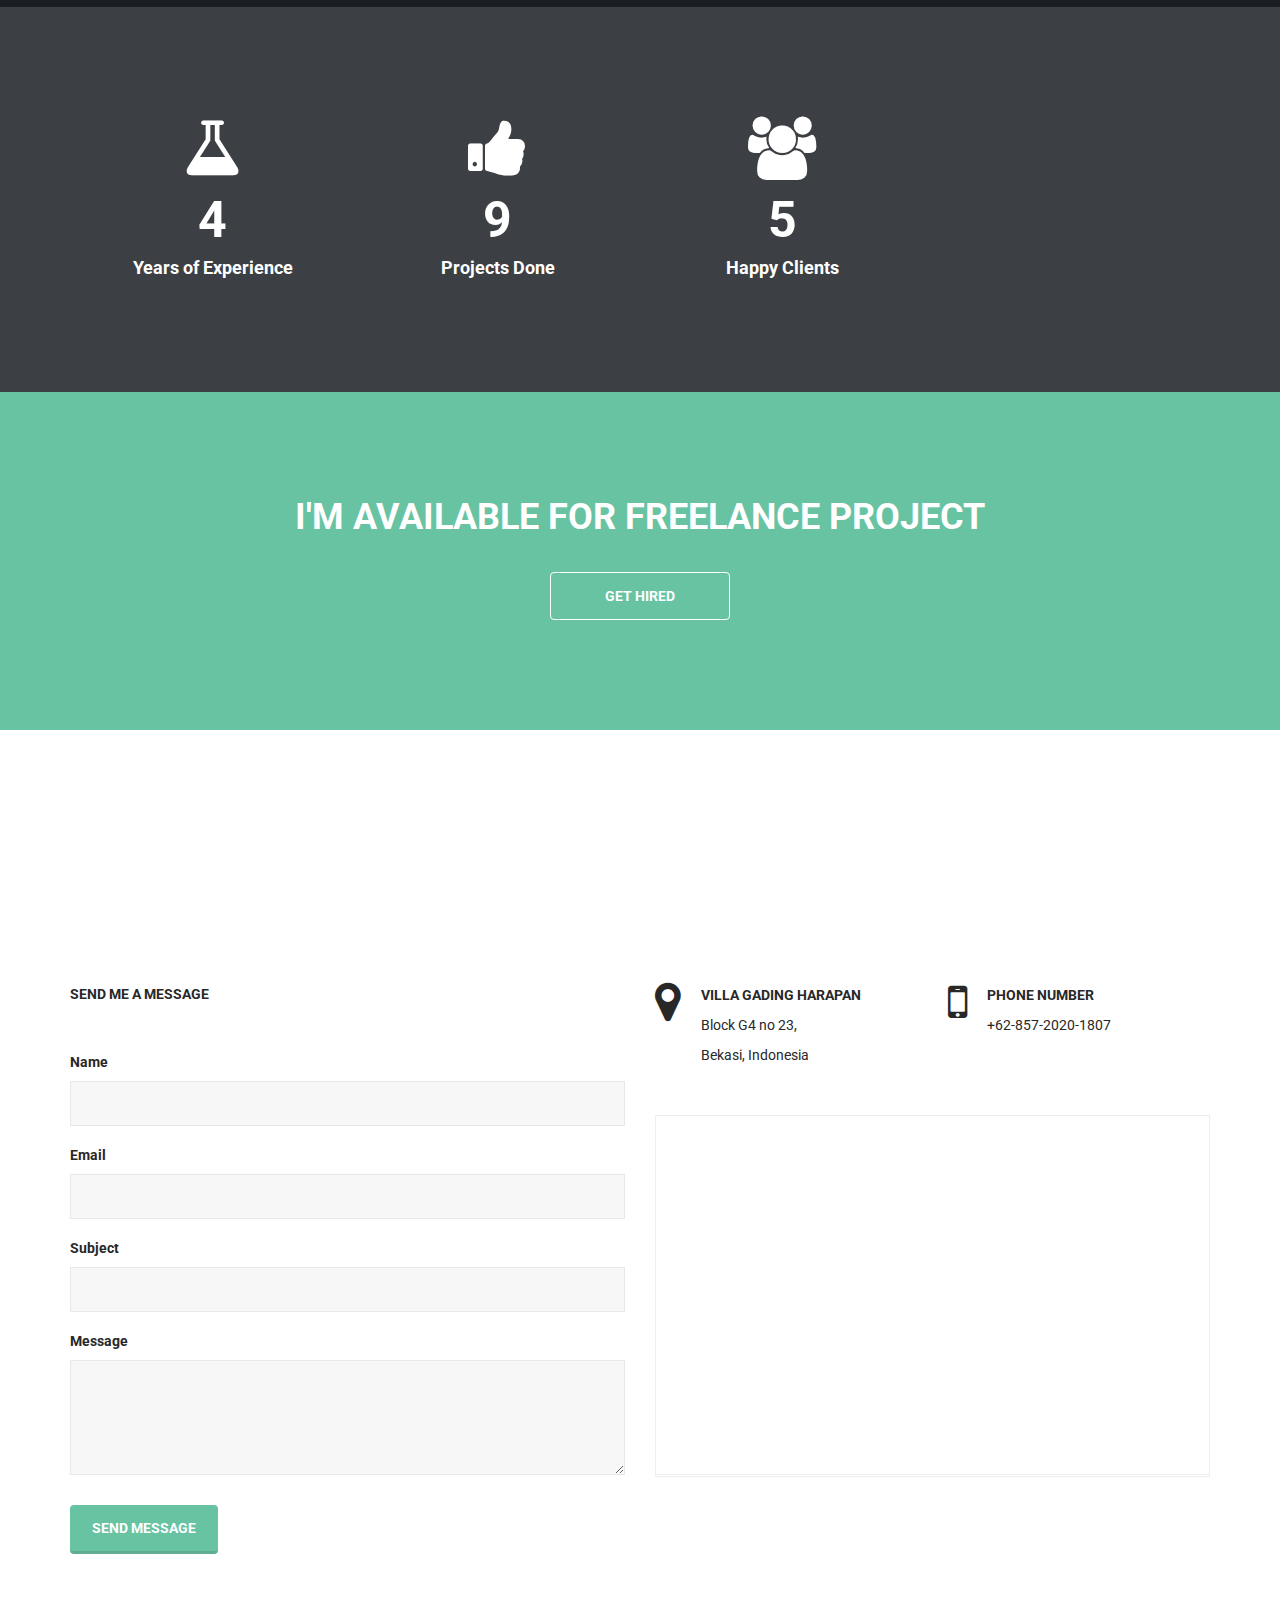
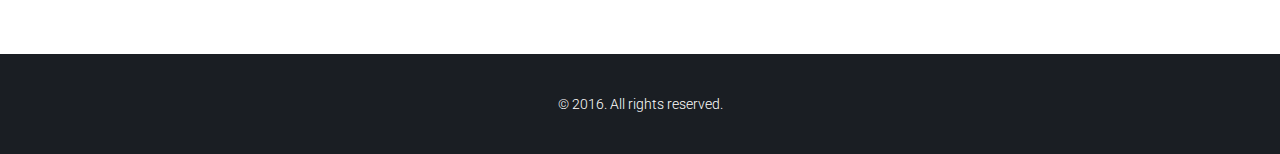
==== commit 00fd35a3: "adding pdf and svg file for resume" ====
--- a/index.html
+++ b/index.html
@@ -611,4 +611,4 @@
   <script type="text/javascript" src="https://maps.googleapis.com/maps/api/js?key=AIzaSyCzoglZR5t-yWfjUdKpYeuqlmIPBZahSDU&callback=initMap"></script>
   <script src="assets/js/scripts.js"></script>
 </body>
-</html>
+</html>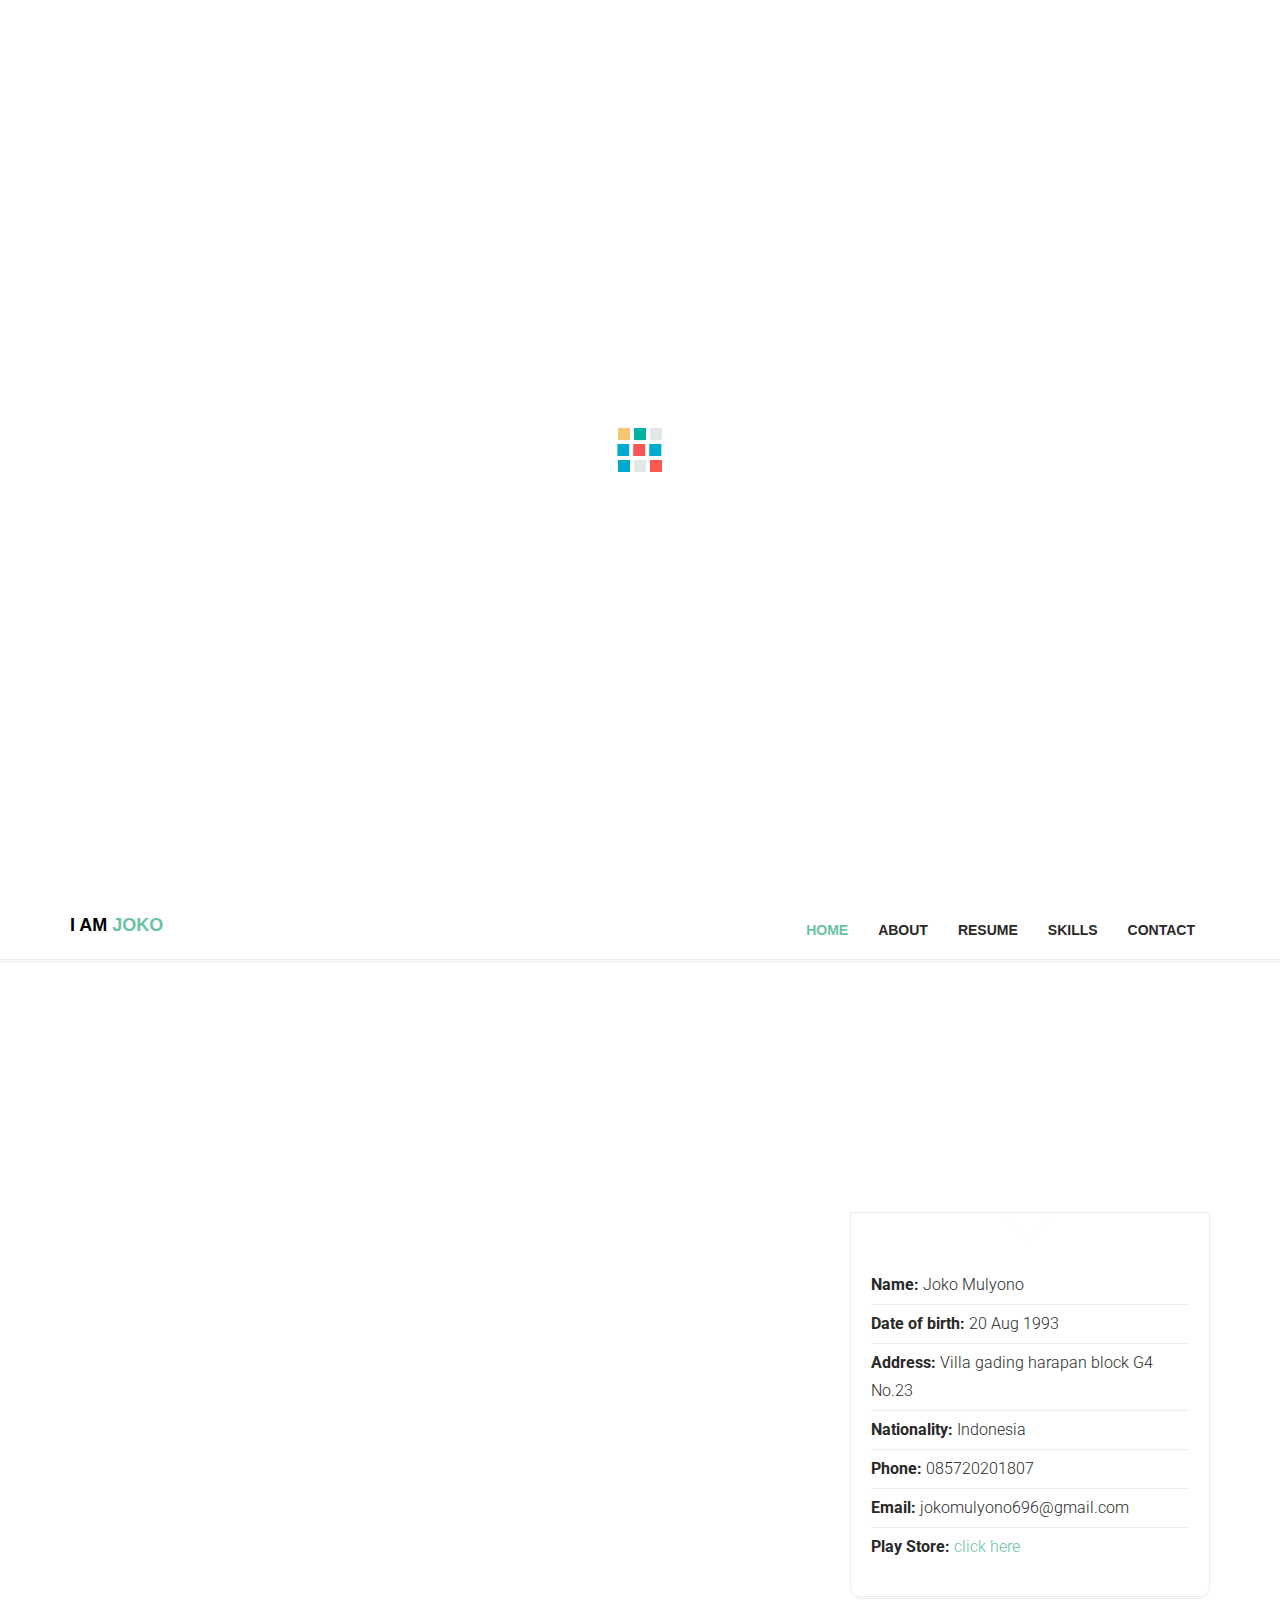
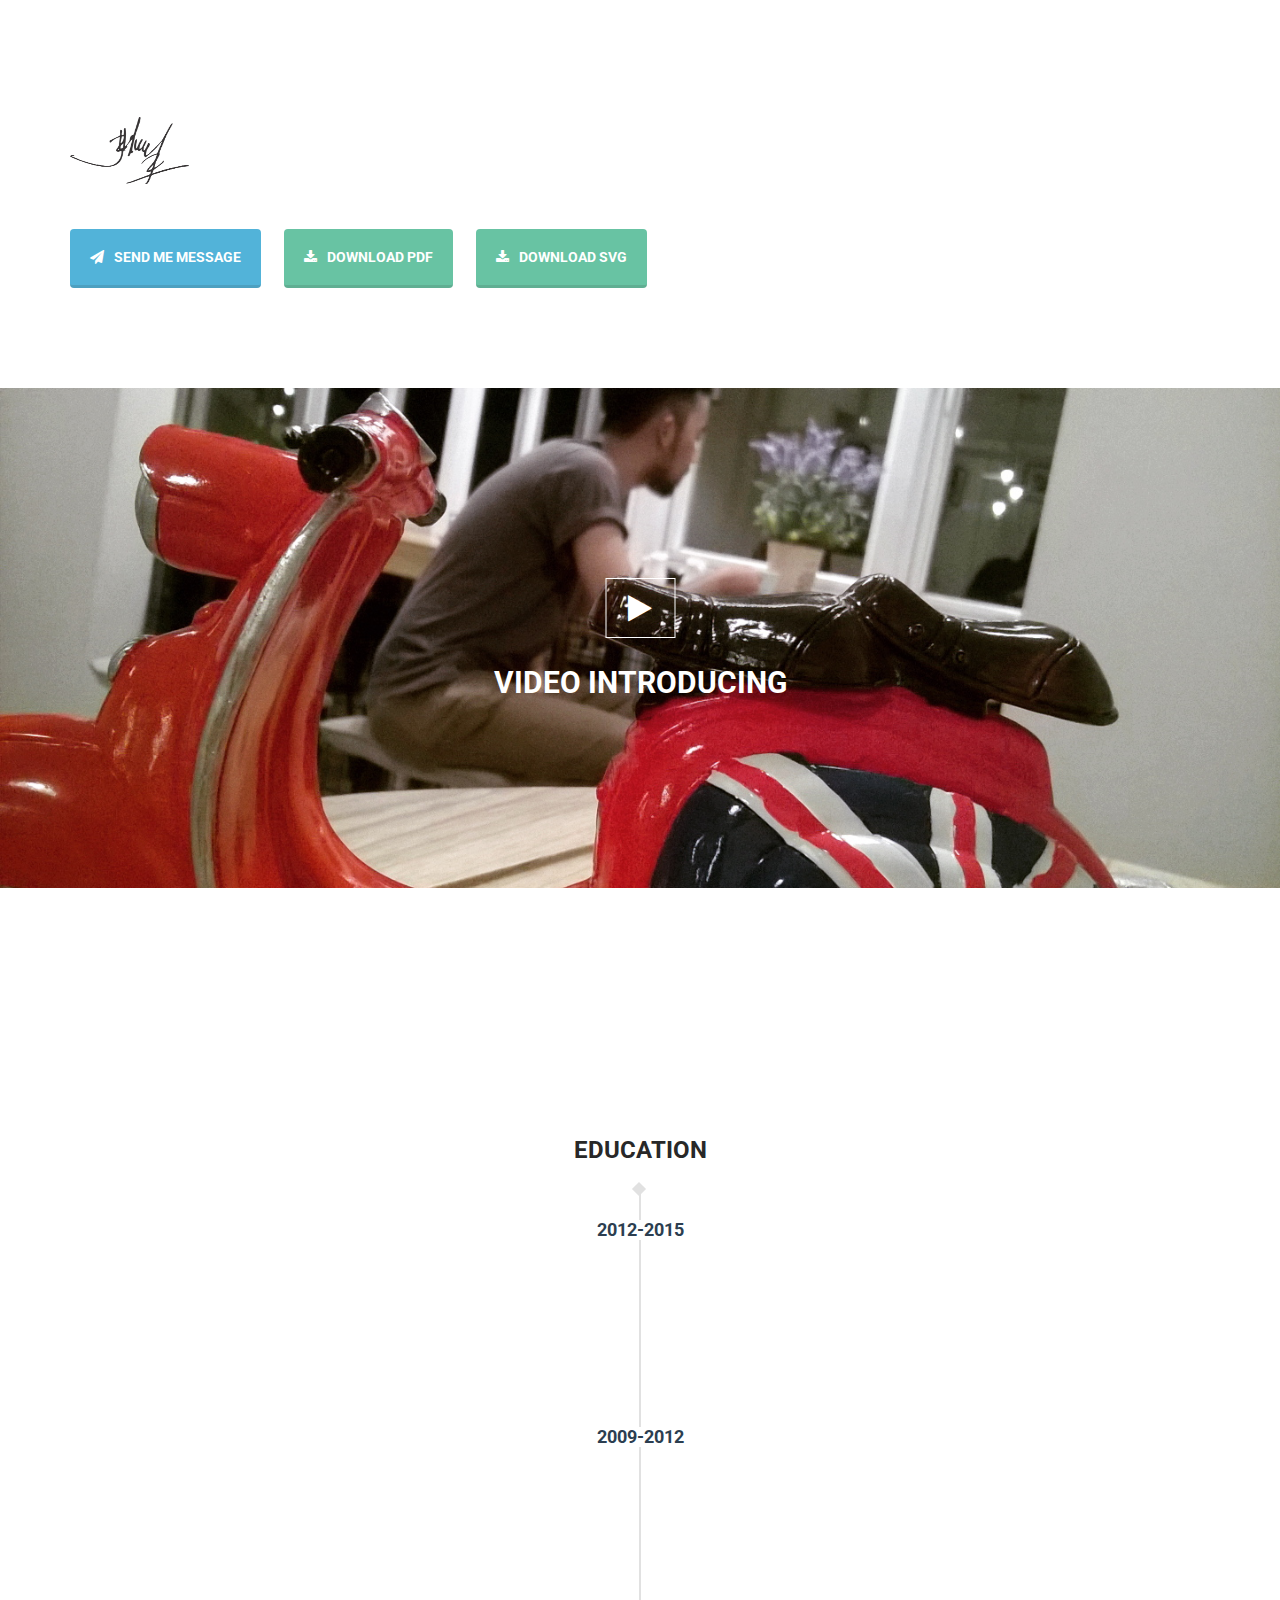
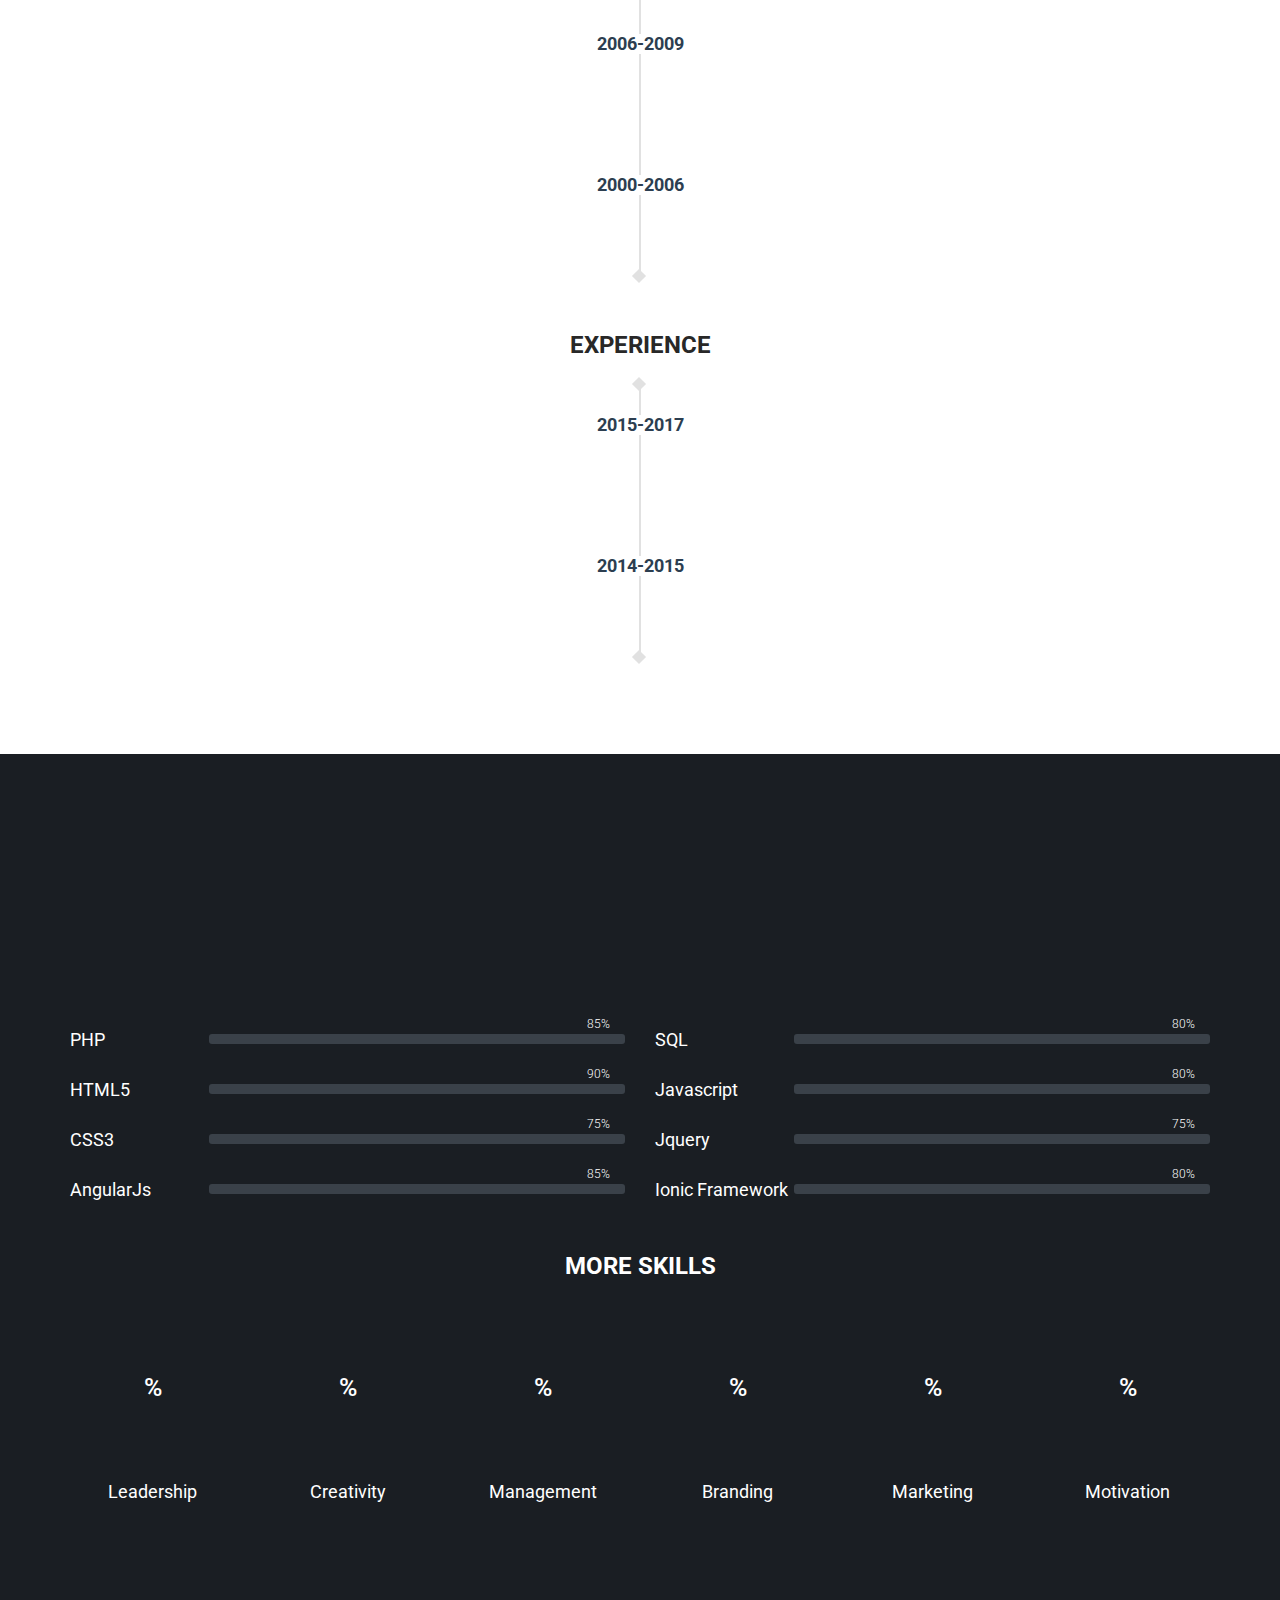
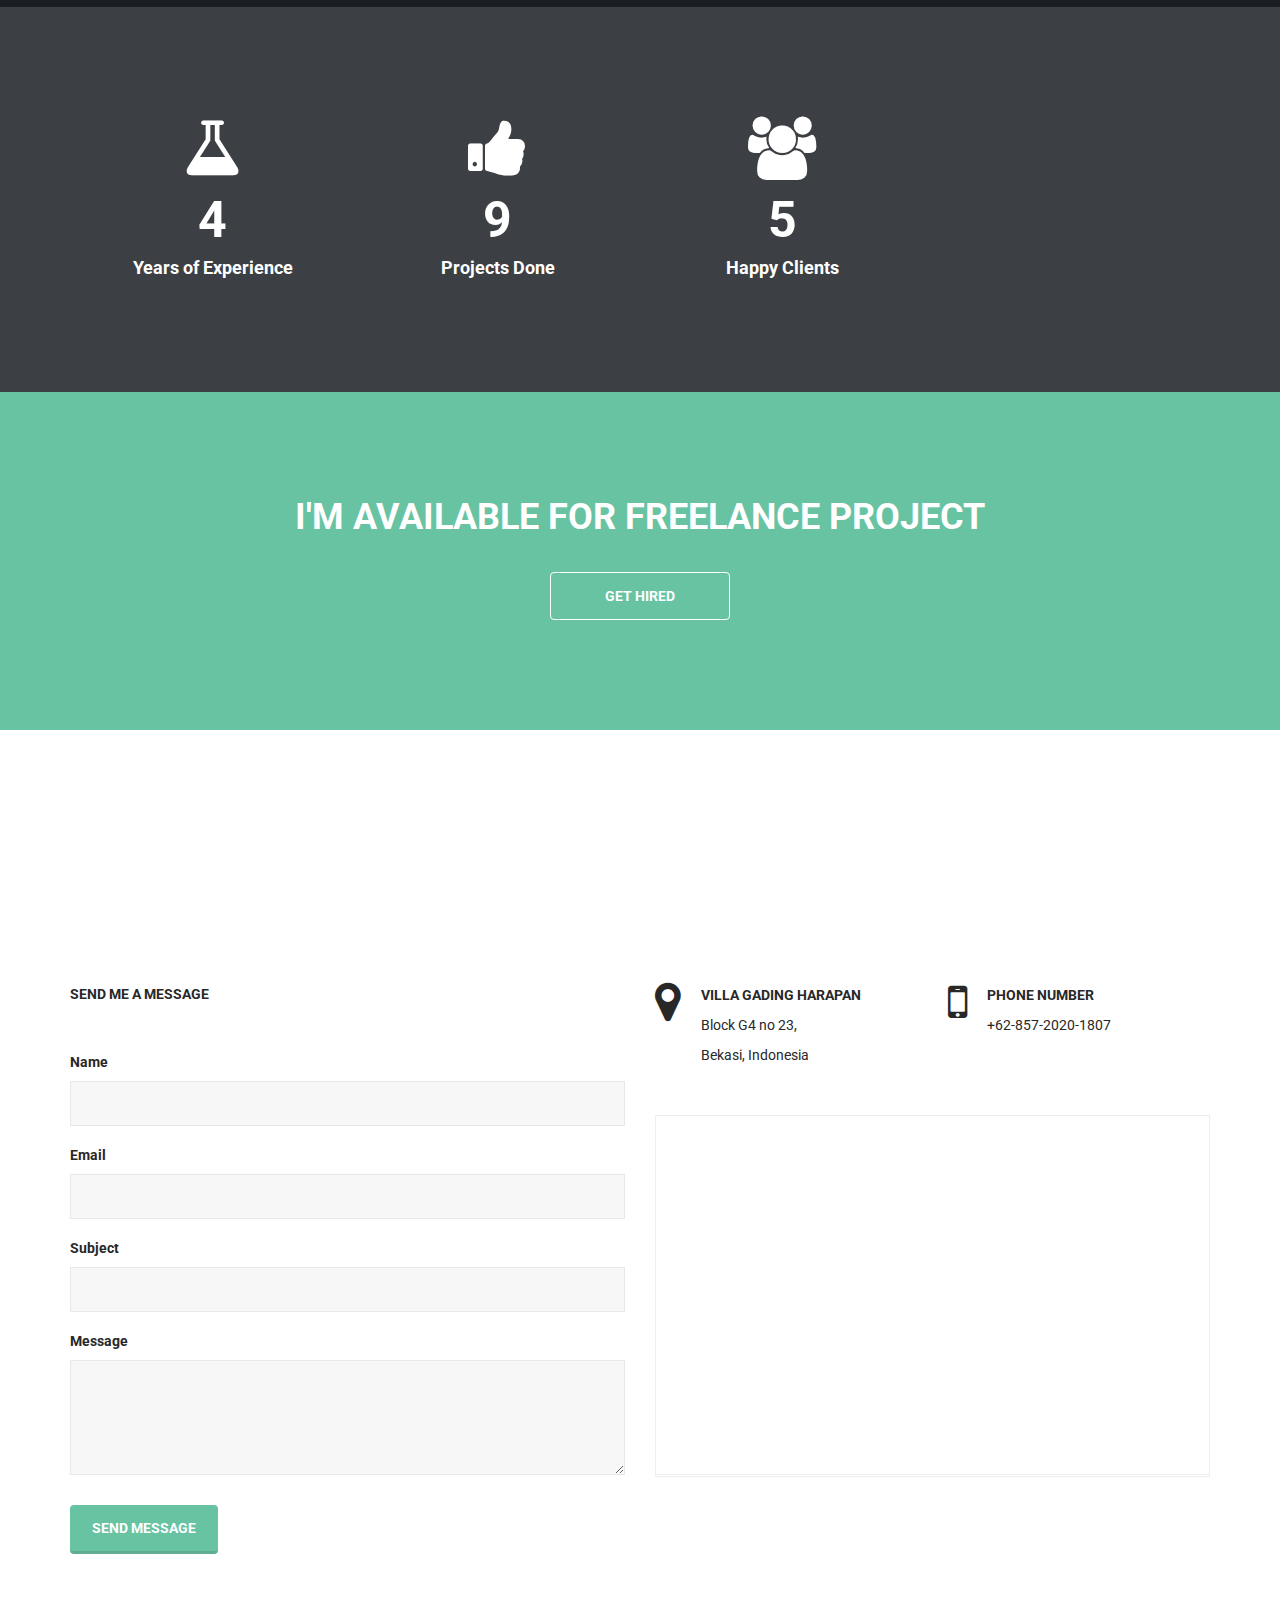
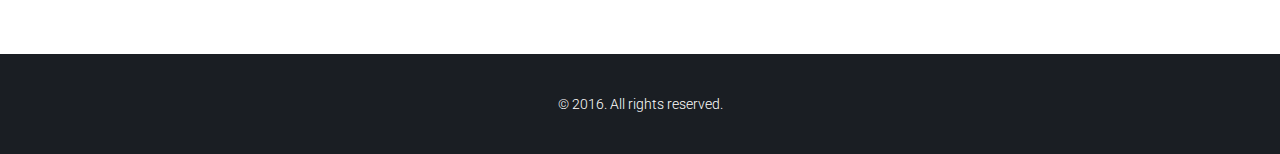
==== commit 066b301b: "modify menu content" ====
--- a/index.html
+++ b/index.html
@@ -94,8 +94,7 @@
 						<li><a href="#about">About</a></li>
 						<li><a href="#resume">Resume</a></li>
 						<li><a href="#skills">Skills</a></li>
-						<li><a href="#works">Works</a></li>
-						<li><a href="#blog">Blog</a></li>
+						<!-- <li><a href="#works">Works</a></li> -->
             <li><a href="#contact">Contact</a></li>
 					</ul>
 				</div>
@@ -151,7 +150,7 @@
             </div>
 
             <div class="download-button">
-              <a class="btn btn-info btn-lg" href="#contact"><i class="fa fa-paper-plane"></i>Send me message</a>
+              <a class="btn btn-info btn-lg" href="mailto:jokomulyono696@gmail.com"><i class="fa fa-paper-plane"></i>Send me message</a>
               <a class="btn btn-primary btn-lg" href="file/cv_joko.pdf" target="_blank"><i class="fa fa-download"></i>download PDF</a>
               <a class="btn btn-primary btn-lg" href="file/cv_joko.svg" target="_blank"><i class="fa fa-download"></i>download SVG</a>
             </div>
@@ -448,7 +447,6 @@
                 </div>
             </div>
         </div>
-
       </div><!-- /.container -->
     </section><!-- End Skills Section -->
 
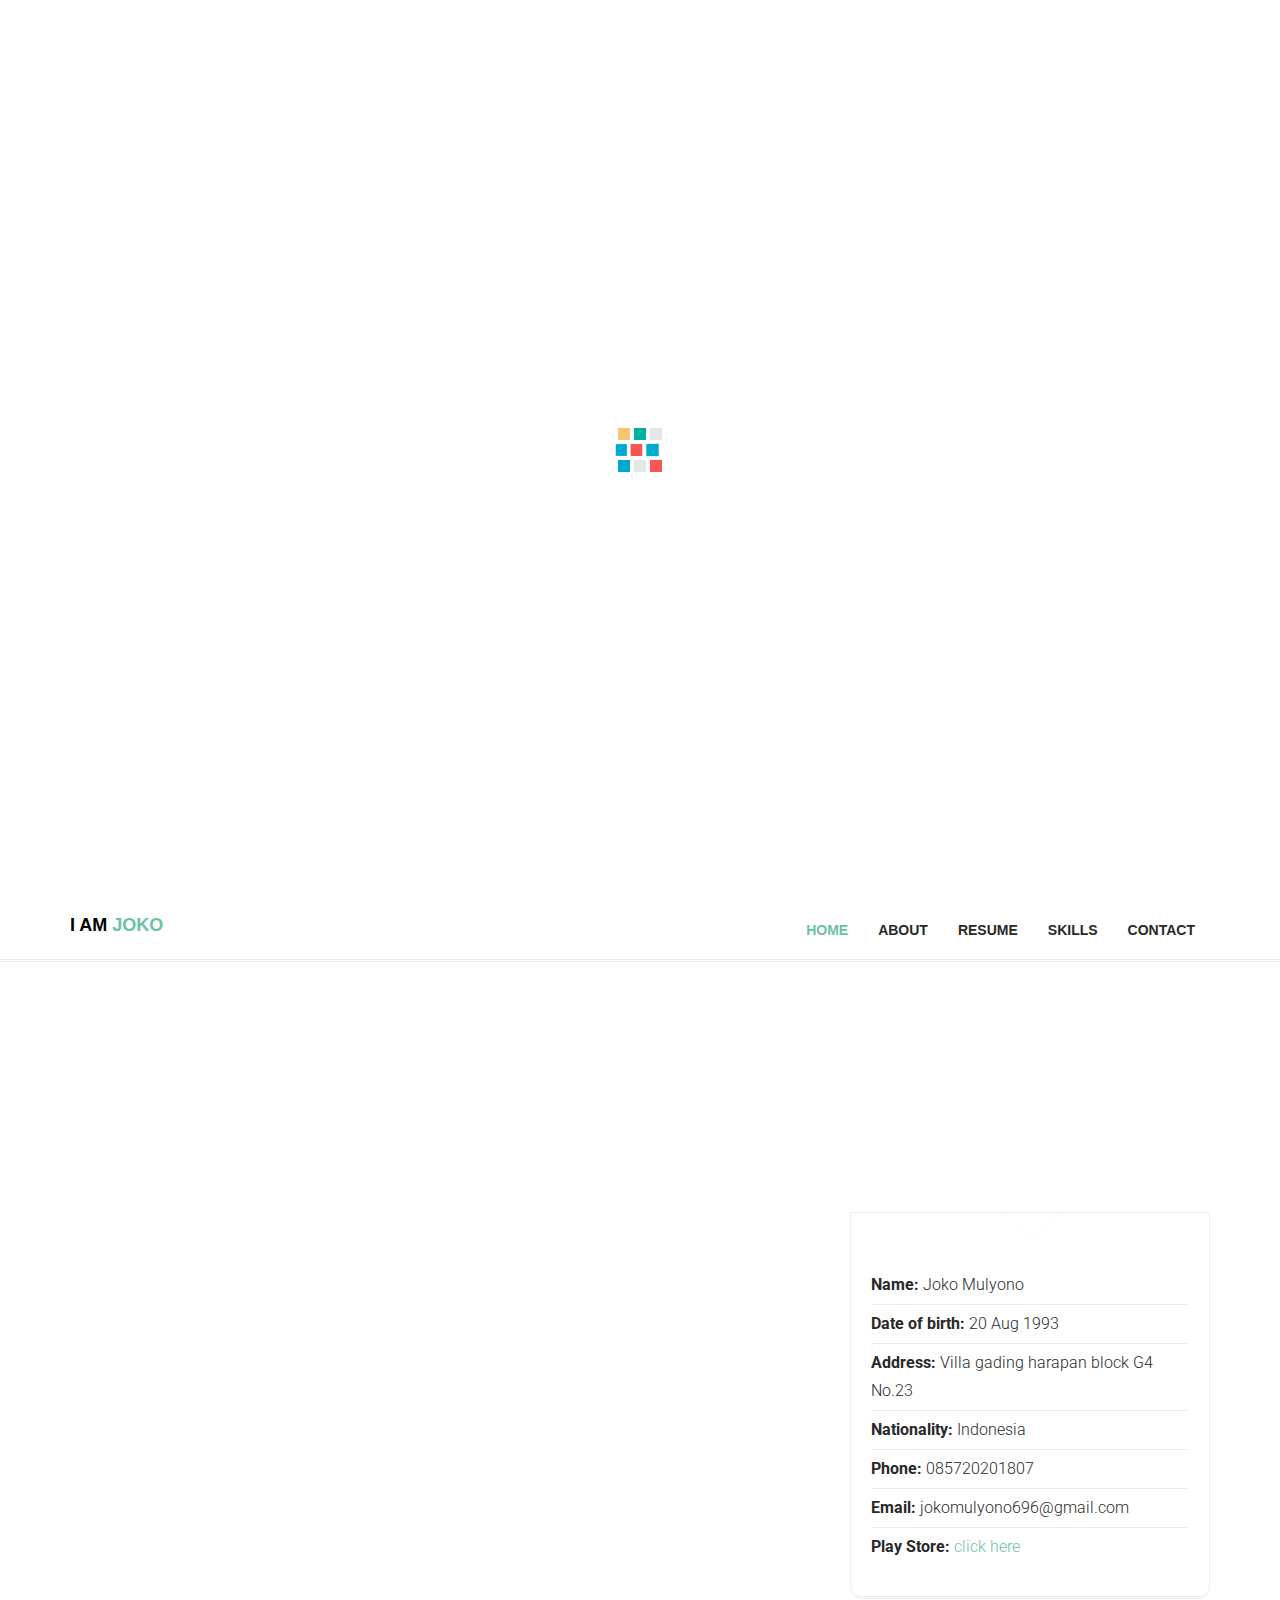
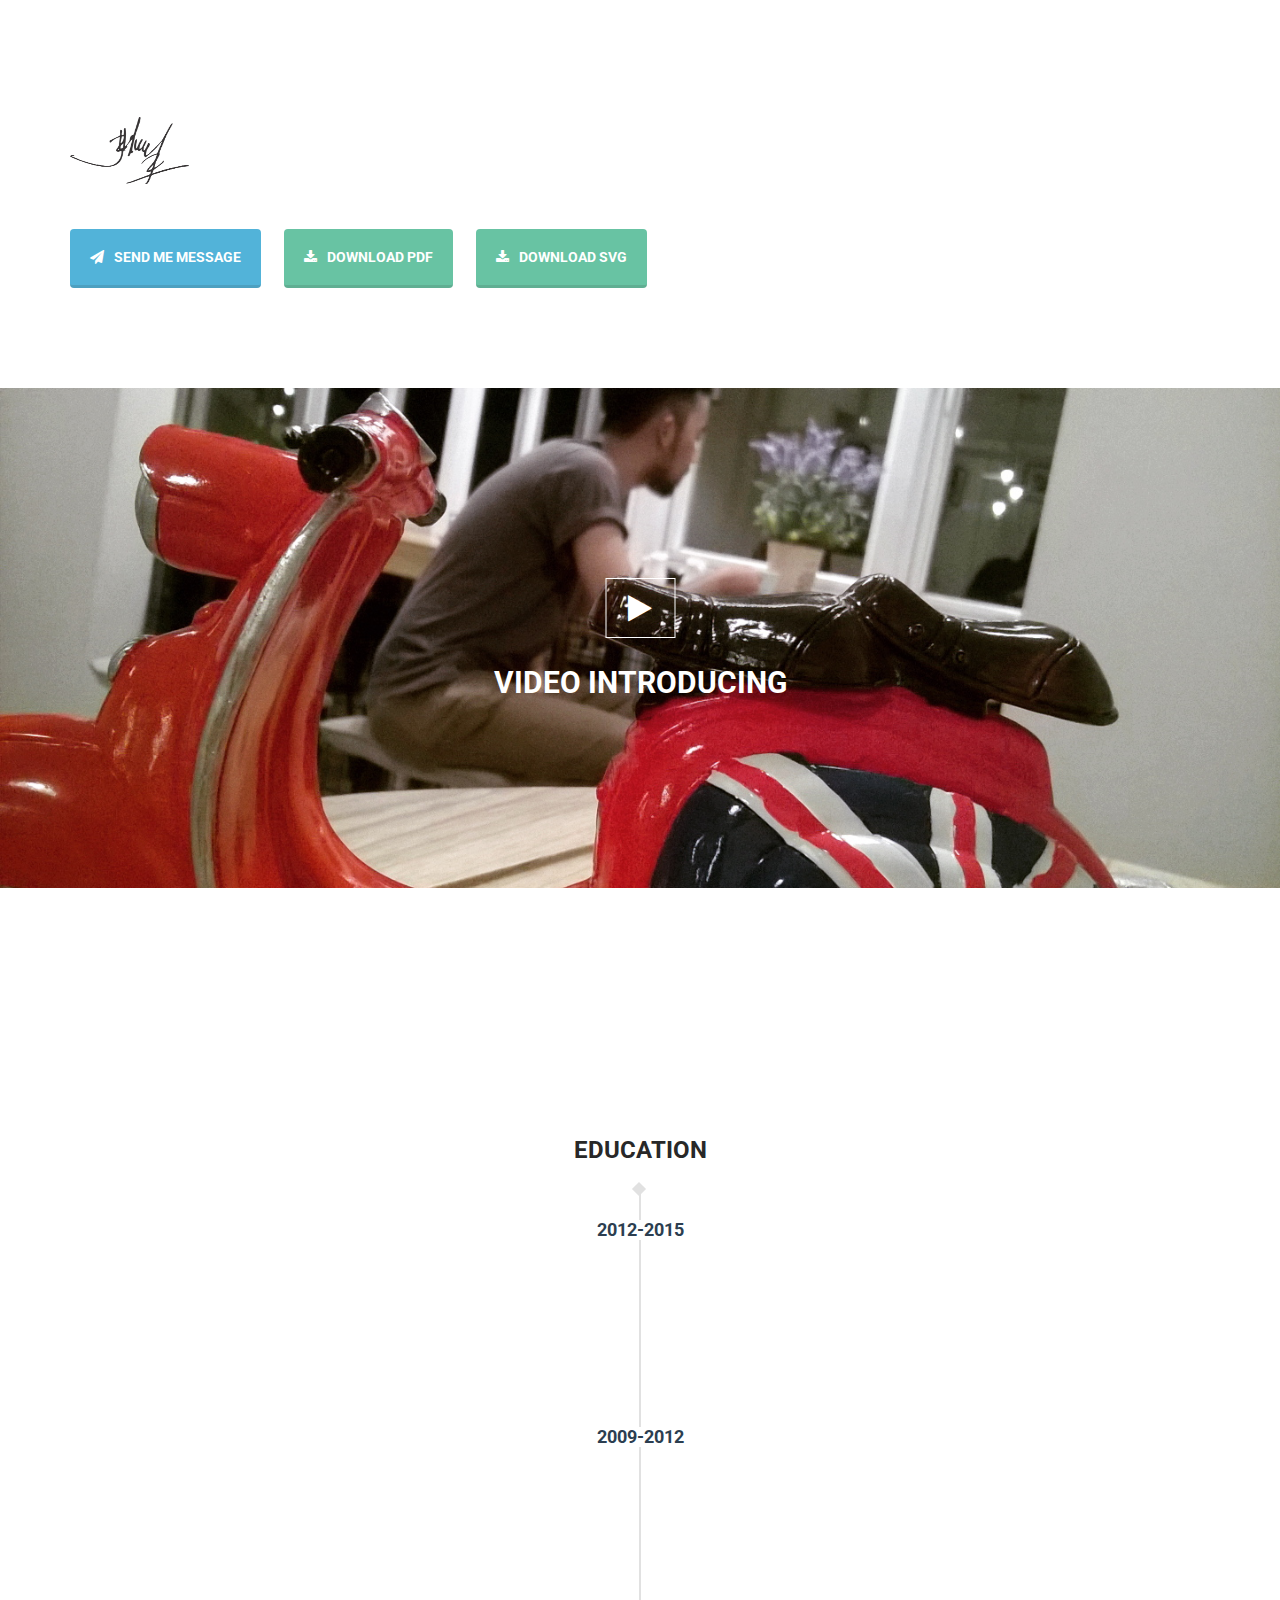
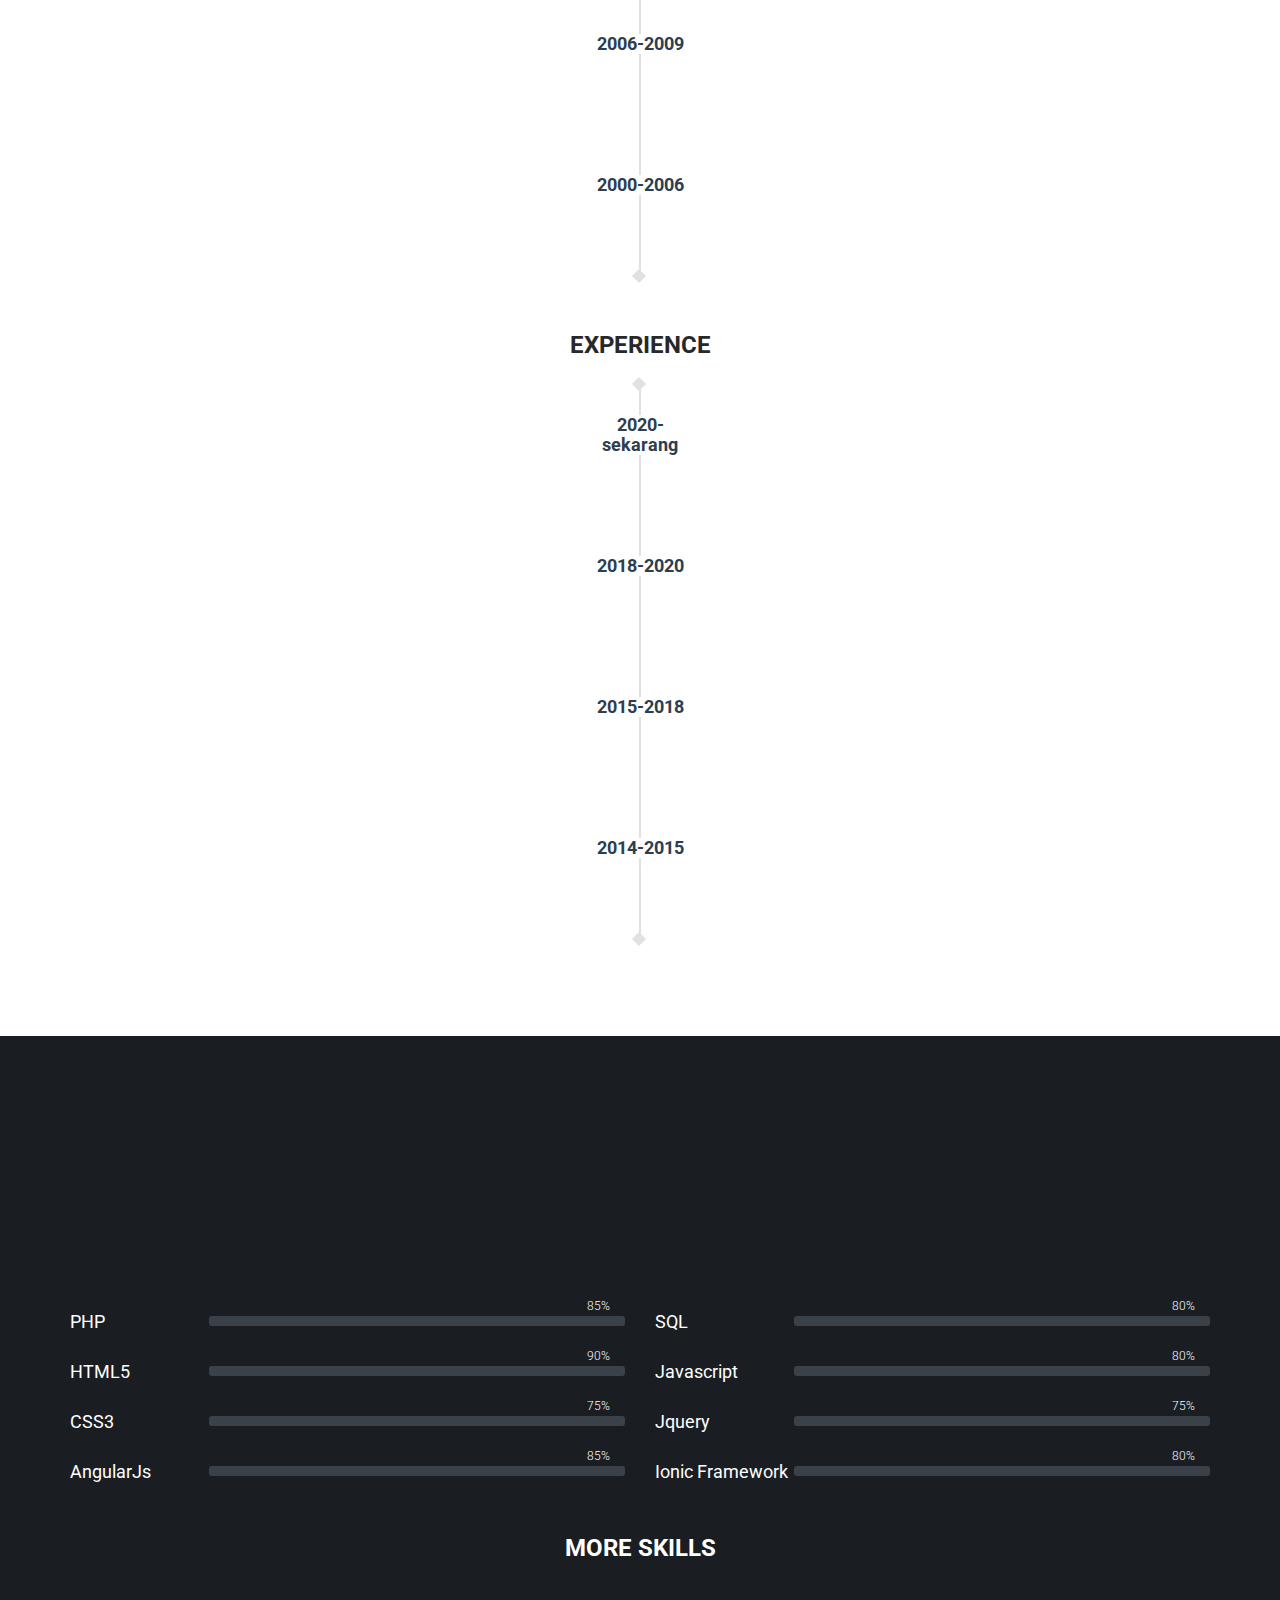
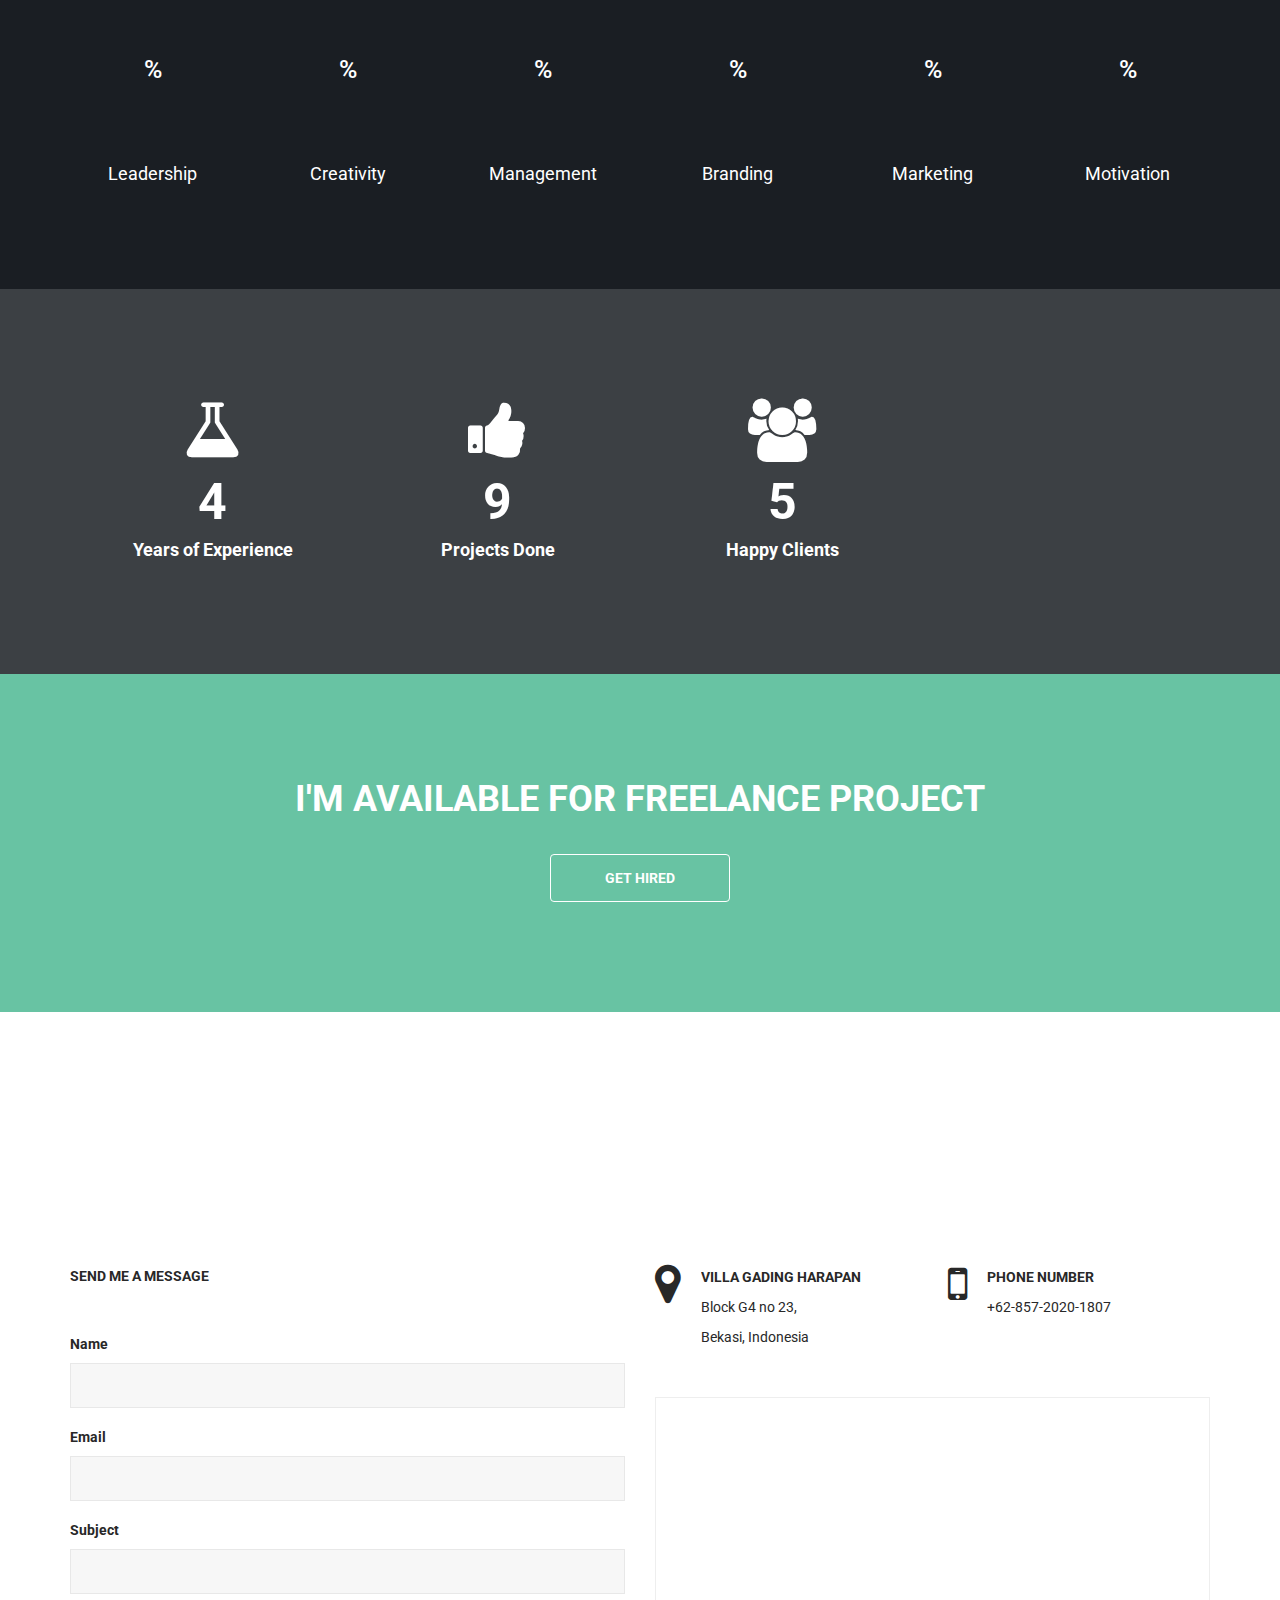
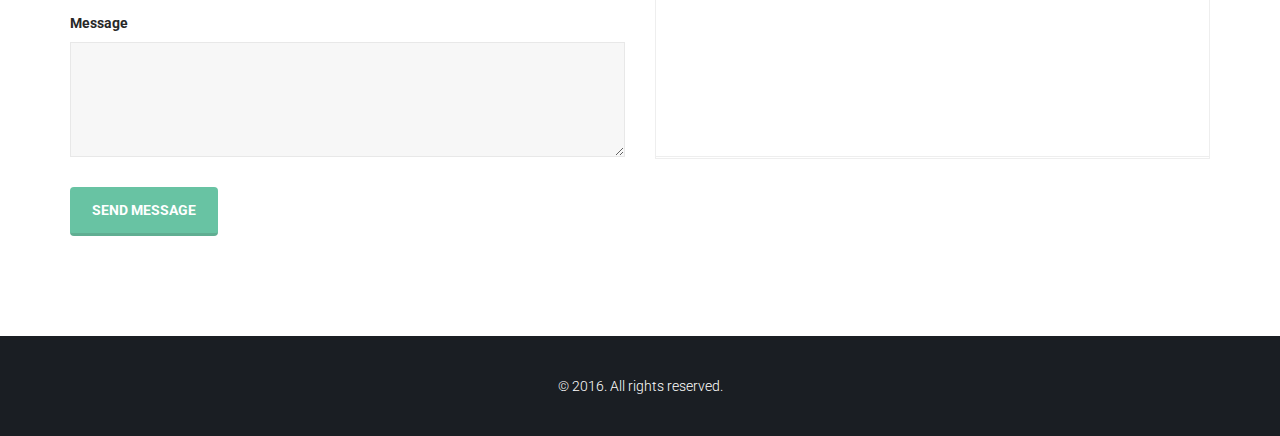
==== commit c21a0b58: "update pekerjaan" ====
--- a/index.html
+++ b/index.html
@@ -278,9 +278,45 @@
                     </div>
                     <div class="resume">
                         <ul class="timeline">
+                          <li class="timeline-inverted">
+                            <div class="posted-date">
+                              <span class="month">2020-sekarang</span>
+                            </div><!-- /posted-date -->
+
+                            <div class="timeline-panel wow fadeInUp">
+                                <div class="timeline-content">
+                                    <div class="timeline-heading">
+                                        <h3>Front End</h3>
+                                        <span>PT. Global Media Visual (mola.tv), Bekasi, Indonesia</span>
+                                    </div><!-- /timeline-heading -->
+
+                                    <div class="timeline-body">
+                                        <p><!-- I am alone, and feel the charm of existence in this spot, which was created for the bliss of souls like mine. I am so happy, my dear friend. --></p>
+                                    </div><!-- /timeline-body -->
+                                </div> <!-- /timeline-content -->
+                            </div> <!-- /timeline-panel -->
+                        </li>
+                          <li >
+                            <div class="posted-date">
+                              <span class="month">2018-2020</span>
+                            </div><!-- /posted-date -->
+
+                            <div class="timeline-panel wow fadeInUp">
+                                <div class="timeline-content">
+                                    <div class="timeline-heading">
+                                        <h3>Senior Front End</h3>
+                                        <span>PT. Pakar Digital Global (paper.id), Jakarta, Indonesia</span>
+                                    </div><!-- /timeline-heading -->
+
+                                    <div class="timeline-body">
+                                        <p><!-- I am alone, and feel the charm of existence in this spot, which was created for the bliss of souls like mine. I am so happy, my dear friend. --></p>
+                                    </div><!-- /timeline-body -->
+                                </div> <!-- /timeline-content -->
+                            </div> <!-- /timeline-panel -->
+                        </li>
                             <li class="timeline-inverted">
                                 <div class="posted-date">
-                                  <span class="month">2015-2017</span>
+                                  <span class="month">2015-2018</span>
                                 </div><!-- /posted-date -->
 
                                 <div class="timeline-panel wow fadeInUp">
